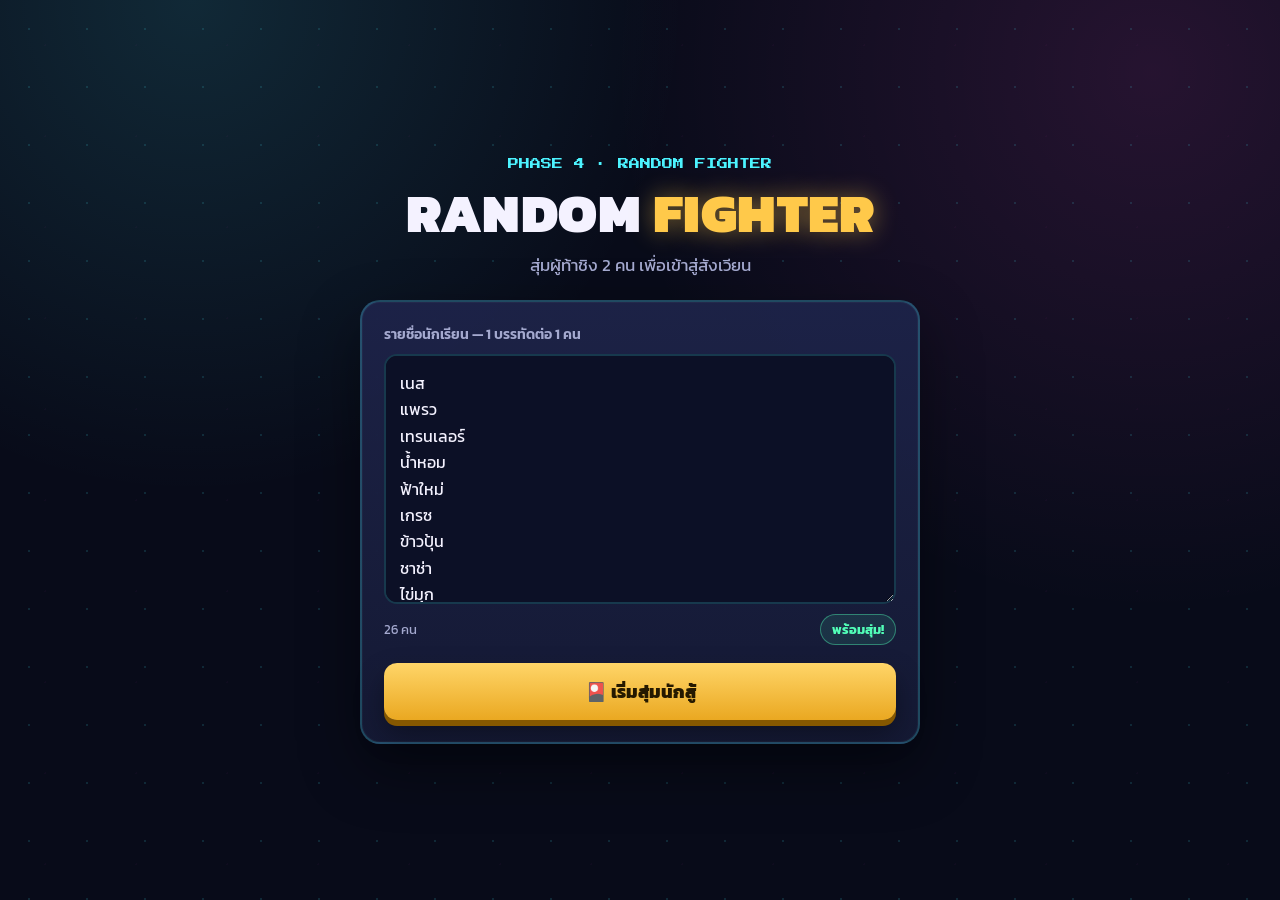
==== index.html @ ffdd605c "Fix profession signatures and Somtam identity" ====
<!doctype html>
<html lang="th">
<head>
  <meta charset="utf-8">
  <meta name="viewport" content="width=device-width, initial-scale=1">
  <title>Random Fighter — Phase 4 Profession Vertical Slice</title>
  <link rel="preconnect" href="https://fonts.googleapis.com">
  <link rel="preconnect" href="https://fonts.gstatic.com" crossorigin>
  <link href="https://fonts.googleapis.com/css2?family=Kanit:wght@400;500;600;700;800;900&family=Press+Start+2P&display=swap" rel="stylesheet">
  <style>
    :root {
      --bg: #080b19;
      --panel: #151a36;
      --panel-2: #1d2348;
      --ink: #f4f2ff;
      --muted: #a4a9cf;
      --cyan: #4cf3ff;
      --pink: #ff4fd8;
      --gold: #ffc94a;
      --mint: #52ffb8;
      --danger: #ff5d78;
    }

    * { box-sizing: border-box; }
    html, body { margin: 0; min-height: 100%; }
    body {
      min-height: 100vh;
      overflow-x: hidden;
      color: var(--ink);
      font-family: "Kanit", sans-serif;
      background:
        radial-gradient(circle at 15% 0%, rgba(76, 243, 255, .13), transparent 35%),
        radial-gradient(circle at 90% 8%, rgba(255, 79, 216, .12), transparent 38%),
        var(--bg);
    }

    button, textarea { font: inherit; }
    button { -webkit-tap-highlight-color: transparent; }
    .hidden { display: none !important; }
    .pixel { font-family: "Press Start 2P", monospace; }

    .stars, .stars::before {
      position: fixed;
      inset: 0;
      z-index: 0;
      pointer-events: none;
      content: "";
      background-image: radial-gradient(rgba(76, 243, 255, .48) 1px, transparent 1px);
      background-size: 58px 58px;
      opacity: .28;
      animation: drift 36s linear infinite;
    }
    .stars::before {
      background-image: radial-gradient(rgba(255, 79, 216, .44) 1px, transparent 1px);
      background-size: 91px 91px;
      animation-duration: 52s;
      animation-direction: reverse;
    }
    @keyframes drift { to { transform: translate(-58px, 58px); } }

    .screen {
      position: relative;
      z-index: 1;
      min-height: 100vh;
      padding: 28px 16px;
      display: flex;
      align-items: center;
      justify-content: center;
    }

    .content { width: min(100%, 820px); }
    .brand { margin-bottom: 22px; text-align: center; }
    .eyebrow {
      margin-bottom: 10px;
      color: var(--cyan);
      font-size: clamp(8px, 1.5vw, 11px);
      line-height: 1.6;
    }
    h1 {
      margin: 0;
      font-size: clamp(30px, 6vw, 54px);
      font-weight: 900;
      line-height: 1.08;
      letter-spacing: .5px;
    }
    h1 span { color: var(--gold); text-shadow: 0 0 24px rgba(255, 201, 74, .45); }
    .subtitle { margin: 10px auto 0; color: var(--muted); font-size: clamp(14px, 2vw, 17px); }

    .panel {
      width: min(100%, 560px);
      margin: 0 auto;
      padding: 22px;
      border: 2px solid rgba(76, 243, 255, .22);
      border-radius: 20px;
      background: linear-gradient(180deg, rgba(29, 35, 72, .97), rgba(21, 26, 54, .97));
      box-shadow: 0 24px 60px rgba(0, 0, 0, .42), inset 0 0 0 1px rgba(255,255,255,.03);
    }
    label { display: block; margin-bottom: 9px; color: var(--muted); font-size: 14px; font-weight: 600; }
    textarea {
      display: block;
      width: 100%;
      min-height: 250px;
      padding: 14px;
      resize: vertical;
      outline: 0;
      border: 2px solid rgba(76, 243, 255, .18);
      border-radius: 13px;
      color: var(--ink);
      background: #0c1026;
      line-height: 1.65;
    }
    textarea:focus { border-color: var(--cyan); box-shadow: 0 0 0 3px rgba(76, 243, 255, .08); }

    .count-row { display: flex; align-items: center; justify-content: space-between; gap: 12px; margin-top: 10px; color: var(--muted); font-size: 13px; }
    .pill { padding: 5px 11px; border: 1px solid rgba(82, 255, 184, .4); border-radius: 999px; color: var(--mint); background: rgba(82, 255, 184, .1); font-weight: 700; }
    .pill.warn { border-color: rgba(255, 93, 120, .45); color: var(--danger); background: rgba(255, 93, 120, .1); }

    .button {
      border: 0;
      border-radius: 13px;
      cursor: pointer;
      font-weight: 800;
      transition: transform .13s ease, filter .13s ease, opacity .13s ease;
    }
    .button:hover:not(:disabled) { filter: brightness(1.08); transform: translateY(-1px); }
    .button:active:not(:disabled) { transform: translateY(2px); }
    .button:disabled { cursor: not-allowed; opacity: .4; }
    .button-primary {
      width: 100%;
      margin-top: 18px;
      padding: 15px 18px;
      color: #251900;
      background: linear-gradient(#ffd568, #eaa821);
      box-shadow: 0 6px 0 #865800, 0 14px 28px rgba(0, 0, 0, .36);
      font-size: 18px;
    }
    .button-secondary { padding: 11px 16px; color: var(--ink); background: rgba(255,255,255,.08); border: 1px solid rgba(255,255,255,.14); }

    .draw-head { margin-bottom: 18px; text-align: center; }
    .draw-head h2 { margin: 0 0 6px; font-size: clamp(23px, 4vw, 34px); }
    .draw-status { min-height: 27px; margin: 0; color: var(--muted); font-size: 15px; }
    .draw-grid { display: grid; grid-template-columns: repeat(auto-fit, minmax(62px, 1fr)); gap: 9px; }

    .draw-card { aspect-ratio: 2 / 3; perspective: 700px; }
    .card-inner { position: relative; width: 100%; height: 100%; transform-style: preserve-3d; transition: transform .58s cubic-bezier(.25,.72,.3,1.25), opacity .35s ease, filter .35s ease; }
    .draw-card.flipped .card-inner { transform: rotateY(180deg); }
    .draw-card.dim .card-inner { opacity: .18; filter: grayscale(.85); }
    .card-face {
      position: absolute;
      inset: 0;
      display: flex;
      align-items: center;
      justify-content: center;
      overflow: hidden;
      border-radius: 9px;
      backface-visibility: hidden;
    }
    .card-back {
      border: 2px solid rgba(76, 243, 255, .36);
      background: repeating-linear-gradient(45deg, rgba(76,243,255,.08) 0 6px, transparent 6px 12px), linear-gradient(145deg, #202753, #0c1026);
      box-shadow: 0 5px 13px rgba(0,0,0,.38);
    }
    .card-back::after { content: "?"; color: rgba(76,243,255,.55); font: 14px "Press Start 2P", monospace; }
    .card-front { flex-direction: column; gap: 6px; padding: 5px; border: 2px solid var(--gold); background: linear-gradient(145deg, #34266e, #181337); transform: rotateY(180deg); box-shadow: 0 0 20px rgba(255,201,74,.45); }
    .card-front .star { font-size: 17px; }
    .card-name { width: 100%; overflow-wrap: anywhere; text-align: center; font-size: clamp(9px, 1.6vw, 12px); font-weight: 700; line-height: 1.2; }

    .selection-panel { margin-top: 22px; text-align: center; animation: rise .45s ease both; }
    @keyframes rise { from { opacity: 0; transform: translateY(12px); } }
    .selection-label { color: var(--cyan); font-size: 10px; line-height: 1.6; }
    .fighter-pair { display: grid; grid-template-columns: 1fr auto 1fr; align-items: center; gap: 16px; margin: 15px 0 18px; }
    .fighter-chip { min-width: 0; padding: 15px 10px; border: 2px solid rgba(255,255,255,.14); border-radius: 14px; background: rgba(255,255,255,.055); }
    .fighter-chip:first-child { border-color: rgba(76,243,255,.45); }
    .fighter-chip:last-child { border-color: rgba(255,79,216,.45); }
    .fighter-side { margin-bottom: 4px; color: var(--muted); font-size: 12px; }
    .fighter-name { overflow: hidden; text-overflow: ellipsis; font-size: clamp(18px, 3vw, 25px); font-weight: 800; white-space: nowrap; }
    .versus { color: var(--gold); font-size: clamp(18px, 3vw, 25px); text-shadow: 0 0 14px rgba(255,201,74,.5); }
    .checkpoint-note { margin: 0 0 12px; color: var(--muted); font-size: 13px; }
    .selection-actions { display: flex; justify-content: center; gap: 10px; flex-wrap: wrap; }
    .button-continue { padding: 12px 18px; color: #251900; background: linear-gradient(#ffd568, #eaa821); box-shadow: 0 4px 0 #865800; }
    .profession-content { width: min(100%, 1100px); }
    .profession-head { margin-bottom: 22px; text-align: center; }
    .profession-head h2 { margin: 0 0 6px; font-size: clamp(25px, 4vw, 38px); }
    .profession-grid { display: grid; grid-template-columns: 1fr auto 1fr; align-items: stretch; gap: 18px; }
    .fighter-select { min-width: 0; padding: 20px; border: 2px solid rgba(76,243,255,.35); border-radius: 20px; background: linear-gradient(180deg, rgba(29,35,72,.97), rgba(21,26,54,.97)); box-shadow: 0 20px 45px rgba(0,0,0,.34); }
    .fighter-select.side-b { border-color: rgba(255,79,216,.35); }
    .select-side { color: var(--muted); font-size: 11px; }
    .select-name { margin: 5px 0 15px; overflow-wrap: anywhere; font-size: clamp(23px,3.5vw,34px); font-weight: 900; }
    .profession-options { display: grid; gap: 9px; }
    .profession-button { display: grid; grid-template-columns: 38px 1fr 24px; align-items: center; gap: 9px; width: 100%; padding: 11px 12px; border: 2px solid rgba(255,255,255,.12); border-radius: 13px; color: var(--ink); background: rgba(255,255,255,.055); cursor: pointer; text-align: left; transition: border-color .15s ease, background .15s ease, transform .15s ease, opacity .15s ease; }
    .profession-button:hover:not(:disabled) { border-color: var(--cyan); transform: translateY(-1px); }
    .side-b .profession-button:hover:not(:disabled) { border-color: var(--pink); }
    .profession-button.selected { border-color: var(--gold); background: rgba(255,201,74,.14); box-shadow: inset 0 0 0 1px rgba(255,201,74,.2); }
    .profession-button:disabled { cursor: not-allowed; opacity: .27; filter: grayscale(.8); }
    .profession-button .job-icon { font-size: 27px; text-align: center; }
    .profession-button .job-name { font-size: clamp(13px,1.8vw,16px); font-weight: 700; line-height: 1.25; }
    .profession-button .job-check { color: var(--gold); font-size: 17px; text-align: center; }
    .select-versus { align-self: center; color: var(--gold); font-size: clamp(22px,3vw,34px); text-shadow: 0 0 18px rgba(255,201,74,.48); }
    .profession-footer { margin-top: 20px; text-align: center; }
    .profession-status { min-height: 27px; margin: 0 0 12px; color: var(--muted); font-size: 15px; }

    .arcade-screen { overflow: hidden; padding: 0; background: #050713; }
    .vs-stage, .result-stage { width: min(100%, 1180px); text-align: center; }
    .vs-stage { animation: vsEnter .45s cubic-bezier(.2,.8,.2,1) both; }
    @keyframes vsEnter { from { opacity: 0; transform: scale(1.12); } }
    .vs-title { margin: 0 0 26px; color: var(--gold); font-size: clamp(42px, 9vw, 100px); text-shadow: 5px 5px 0 #8a173f, 0 0 35px rgba(255,201,74,.48); }
    .vs-grid { display: grid; grid-template-columns: 1fr auto 1fr; align-items: center; gap: 24px; }
    .vs-fighter { min-width: 0; padding: 28px 20px; border: 3px solid var(--cyan); border-radius: 22px; background: linear-gradient(145deg, rgba(76,243,255,.13), rgba(21,26,54,.96)); transform: skewY(-2deg); }
    .vs-fighter.side-b { border-color: var(--pink); background: linear-gradient(215deg, rgba(255,79,216,.13), rgba(21,26,54,.96)); transform: skewY(2deg); }
    .vs-name { overflow-wrap: anywhere; font-size: clamp(30px, 5vw, 58px); font-weight: 900; line-height: 1.05; }
    .vs-job { margin-top: 12px; color: var(--gold); font-size: clamp(15px, 2.3vw, 24px); font-weight: 700; }
    .vs-mark { color: #fff; font-size: clamp(40px, 7vw, 78px); text-shadow: 0 0 22px var(--pink); }

    .battle-content { width: min(100%, 1280px); }
    .hud { display: grid; grid-template-columns: 1fr 100px 1fr; align-items: start; gap: 16px; margin-bottom: 16px; }
    .hud-side { min-width: 0; }
    .hud-side.right { text-align: right; }
    .hud-name { margin-bottom: 7px; overflow: hidden; text-overflow: ellipsis; font-size: clamp(18px, 3vw, 31px); font-weight: 900; white-space: nowrap; }
    .hp-shell { height: clamp(22px, 3.2vw, 34px); overflow: hidden; border: 4px solid #e9e6ff; background: #3f1431; box-shadow: 4px 4px 0 #000; }
    .hp-fill { width: 100%; height: 100%; background: linear-gradient(90deg, #31ed82, #b8ff52); transform-origin: left; transition: width .55s ease; }
    .right .hp-fill { margin-left: auto; transform-origin: right; }
    .timer-box { padding: 10px 4px; border: 4px solid var(--gold); color: var(--gold); background: #151a36; box-shadow: 4px 4px 0 #000; font-size: clamp(23px, 4vw, 36px); text-align: center; }
    .arena { position: relative; height: min(62vh, 570px); min-height: 330px; overflow: hidden; border: 4px solid #424a7c; background: linear-gradient(#172852 0 58%, #663b67 58% 61%, #1a1832 61%); box-shadow: 0 22px 60px #000; }
    .arena::before { position: absolute; inset: 0 0 39%; content: ""; background: repeating-linear-gradient(90deg, transparent 0 70px, rgba(255,255,255,.035) 70px 72px), linear-gradient(180deg, transparent, rgba(255,79,216,.15)); }
    .arena::after { position: absolute; inset: 61% 0 0; content: ""; background: repeating-linear-gradient(90deg, transparent 0 86px, rgba(255,201,74,.12) 86px 89px); transform: perspective(240px) rotateX(55deg); transform-origin: top; }
    #fightCanvas { position: absolute; inset: 0; z-index: 2; width: 100%; height: 100%; }
    .arena-label { position: absolute; inset: 42% 0 auto; z-index: 4; color: #fff; font-size: clamp(42px, 9vw, 100px); text-align: center; text-shadow: 6px 6px 0 #9b1b47, 0 0 28px #ff4fd8; pointer-events: none; }
    .battle-note { position: absolute; left: 50%; bottom: 2%; z-index: 4; width: max-content; max-width: 88%; padding: 7px 12px; border: 1px solid rgba(255,255,255,.15); border-radius: 999px; color: var(--muted); background: rgba(8,11,25,.82); font-size: 13px; transform: translateX(-50%); }
    .animation-lab { position: fixed; right: 12px; bottom: 12px; z-index: 20; width: min(360px, calc(100vw - 24px)); padding: 12px; border: 1px solid rgba(76,243,255,.45); border-radius: 14px; background: rgba(8,11,25,.94); box-shadow: 0 12px 40px #000; }
    .lab-title { margin-bottom: 8px; color: var(--cyan); font-size: 10px; }
    .lab-controls { display: flex; flex-wrap: wrap; gap: 6px; }
    .lab-controls button { padding: 6px 9px; border: 1px solid rgba(255,255,255,.18); border-radius: 8px; color: var(--ink); background: rgba(255,255,255,.08); cursor: pointer; }
    .lab-status { margin: 8px 0 0; color: var(--muted); font-size: 12px; }

    .result-kicker { color: var(--danger); font-size: clamp(11px,1.8vw,15px); }
    .result-title { margin: 18px 0 10px; color: #fff; font-size: clamp(38px, 7vw, 78px); line-height: 1.08; text-shadow: 4px 4px 0 #8a173f; }
    .result-copy { margin: 0 0 26px; color: var(--gold); font-size: clamp(20px,3vw,34px); font-weight: 800; }
    .result-jobs { margin-bottom: 24px; color: var(--muted); }
    .result-actions { display: flex; justify-content: center; gap: 12px; flex-wrap: wrap; }
    .button-next { padding: 14px 24px; color: #251900; background: linear-gradient(#ffd568,#eaa821); box-shadow: 0 5px 0 #865800; }

    @media (max-width: 560px) {
      .screen { align-items: flex-start; padding-top: 22px; }
      .panel { padding: 17px; }
      .draw-grid { grid-template-columns: repeat(auto-fit, minmax(48px, 1fr)); gap: 6px; }
      .fighter-pair { gap: 8px; }
      .fighter-chip { padding: 12px 7px; }
      .profession-grid { grid-template-columns: 1fr; }
      .select-versus { padding: 0; text-align: center; }
      .fighter-select { padding: 16px; }
      .vs-grid { grid-template-columns: 1fr; gap: 12px; }
      .vs-fighter { padding: 18px 14px; }
      .vs-mark { font-size: 28px; }
      .hud { grid-template-columns: 1fr 62px 1fr; gap: 7px; }
      .timer-box { border-width: 3px; }
      .arena { min-height: 390px; }
      .battle-note { font-size: 11px; }
    }
    @media (prefers-reduced-motion: reduce) {
      *, *::before, *::after { scroll-behavior: auto !important; animation-duration: .01ms !important; animation-iteration-count: 1 !important; transition-duration: .01ms !important; }
    }
  </style>
</head>
<body>
  <div class="stars" aria-hidden="true"></div>

  <main>
    <section class="screen" id="setupScreen">
      <div class="content">
        <header class="brand">
          <div class="eyebrow pixel">PHASE 4 · RANDOM FIGHTER</div>
          <h1>RANDOM <span>FIGHTER</span></h1>
          <p class="subtitle">สุ่มผู้ท้าชิง 2 คน เพื่อเข้าสู่สังเวียน</p>
        </header>

        <div class="panel">
          <label for="nameInput">รายชื่อนักเรียน — 1 บรรทัดต่อ 1 คน</label>
          <textarea id="nameInput" spellcheck="false" aria-describedby="countText"></textarea>
          <div class="count-row">
            <span id="countText">0 คน</span>
            <span class="pill warn" id="countPill">ต้องมีอย่างน้อย 2 คน</span>
          </div>
          <button class="button button-primary" id="startButton" type="button" disabled>🎴 เริ่มสุ่มนักสู้</button>
        </div>
      </div>
    </section>

    <section class="screen hidden" id="drawScreen" aria-live="polite">
      <div class="content">
        <header class="draw-head">
          <div class="eyebrow pixel">CARD DRAW</div>
          <h2>ใครจะได้เข้าสังเวียน?</h2>
          <p class="draw-status" id="drawStatus">กำลังเตรียมไพ่...</p>
        </header>
        <div class="draw-grid" id="drawGrid"></div>

        <div class="panel selection-panel hidden" id="selectionPanel">
          <div class="selection-label pixel">FIGHTERS SELECTED</div>
          <div class="fighter-pair">
            <div class="fighter-chip">
              <div class="fighter-side">FIGHTER A</div>
              <div class="fighter-name" id="fighterAName"></div>
            </div>
            <div class="versus pixel">VS</div>
            <div class="fighter-chip">
              <div class="fighter-side">FIGHTER B</div>
              <div class="fighter-name" id="fighterBName"></div>
            </div>
          </div>
          <p class="checkpoint-note">ผู้ท้าชิงพร้อมแล้ว — ขั้นต่อไปเลือกอาชีพให้ทั้งสองคน</p>
          <div class="selection-actions">
            <button class="button button-secondary" id="editNamesButton" type="button">← กลับไปแก้รายชื่อ</button>
            <button class="button button-continue" id="chooseProfessionsButton" type="button">เลือกอาชีพ →</button>
          </div>
        </div>
      </div>
    </section>
    <section class="screen hidden" id="professionScreen" aria-live="polite">
      <div class="profession-content">
        <header class="profession-head">
          <div class="eyebrow pixel">CHARACTER SELECT</div>
          <h2>เลือกอาชีพนักสู้</h2>
          <p class="draw-status">เลือกฝั่งไหนก่อนก็ได้ · อาชีพห้ามซ้ำกัน</p>
        </header>
        <div class="profession-grid">
          <article class="fighter-select side-a">
            <div class="select-side pixel">FIGHTER A</div>
            <div class="select-name" id="professionAName"></div>
            <div class="profession-options" id="professionAOptions"></div>
          </article>
          <div class="select-versus pixel">VS</div>
          <article class="fighter-select side-b">
            <div class="select-side pixel">FIGHTER B</div>
            <div class="select-name" id="professionBName"></div>
            <div class="profession-options" id="professionBOptions"></div>
          </article>
        </div>
        <footer class="profession-footer">
          <p class="profession-status" id="professionStatus">เลือกอาชีพให้ Fighter A และ Fighter B</p>
          <p class="checkpoint-note hidden" id="professionComplete">อาชีพพร้อมแล้ว — เข้าสู่สังเวียนได้เลย</p>
          <button class="button button-secondary" id="backToDrawButton" type="button">← กลับไปหน้าผู้ท้าชิง</button>
          <button class="button button-continue" id="enterArenaButton" type="button" disabled>เข้าสู่สังเวียน →</button>
        </footer>
      </div>
    </section>

    <section class="screen arcade-screen hidden" id="vsScreen" aria-live="assertive">
      <div class="vs-stage">
        <div class="vs-title pixel">BATTLE</div>
        <div class="vs-grid">
          <article class="vs-fighter"><div class="vs-name" id="vsAName"></div><div class="vs-job" id="vsAJob"></div></article>
          <div class="vs-mark pixel">VS</div>
          <article class="vs-fighter side-b"><div class="vs-name" id="vsBName"></div><div class="vs-job" id="vsBJob"></div></article>
        </div>
      </div>
    </section>

    <section class="screen arcade-screen hidden" id="battleScreen" aria-live="assertive">
      <div class="battle-content">
        <div class="hud">
          <div class="hud-side"><div class="hud-name" id="hudAName"></div><div class="hp-shell"><div class="hp-fill" id="hpA"></div></div></div>
          <div class="timer-box pixel" id="battleTimer">03</div>
          <div class="hud-side right"><div class="hud-name" id="hudBName"></div><div class="hp-shell"><div class="hp-fill" id="hpB"></div></div></div>
        </div>
        <div class="arena">
          <div class="arena-label pixel" id="arenaLabel">FIGHT!</div>
          <canvas id="fightCanvas" aria-label="สนามแสดงแอนิเมชันนักสู้สองคน"></canvas>
          <div class="battle-note">Phase 4 · Takraw vs Somtam Vertical Slice</div>
        </div>
      </div>
    </section>

    <section class="screen arcade-screen hidden" id="resultScreen" aria-live="assertive">
      <div class="result-stage">
        <div class="result-kicker pixel">TIME! · ROUND RESULT</div>
        <h2 class="result-title"><span id="loserName"></span> แพ้!</h2>
        <p class="result-copy">ถึงเวลาตอบโจทย์</p>
        <p class="result-jobs" id="resultSummary"></p>
        <div class="result-actions">
          <button class="button button-secondary" id="resultEditButton" type="button">แก้รายชื่อ</button>
          <button class="button button-next" id="nextRoundButton" type="button">สุ่มรอบใหม่ →</button>
        </div>
      </div>
    </section>
  </main>

  <script>
    "use strict";

    const DEFAULT_NAMES = [
      "เนส", "แพรว", "เทรนเลอร์", "น้ำหอม", "ฟ้าใหม่", "เกรซ", "ข้าวปุ้น",
      "ชาช่า", "ไข่มุก", "กัปตัน", "ปอร์โต้", "ปาล์ม", "นาวา", "หมอก",
      "ชีตาร์", "โฟโต้", "น้ำมนต์", "ชิวชิว", "ไม้", "บิงโก", "วิน",
      "คาร์ริค", "โฟกัส", "จัก", "ดราก้อน", "ออฟ"
    ];
    const PROFESSIONS = Object.freeze([
      Object.freeze({ id: "takraw", icon: "🥋", name: "นักเตะตะกร้อสายฟ้า" }),
      Object.freeze({ id: "somtam", icon: "🌶️", name: "แม่ค้าส้มตำมือเพชฌฆาต" }),
      Object.freeze({ id: "lottery", icon: "🎰", name: "ป้าใบ้หวยสายมู" }),
      Object.freeze({ id: "student", icon: "📚", name: "นักเรียนสายลืมการบ้าน" })
    ]);
    const PROFESSION_PRESENTATION = Object.freeze({
      generic: Object.freeze({id:"generic",primary:"#4cf3ff",secondary:"#ff4fd8",clips:{},anchors:{light:"handR",heavy:"handR",signature:"handR",comeback:"handR",counter:"handR"}}),
      takraw: Object.freeze({id:"takraw",primary:"#1687ff",secondary:"#ffd34e",signatureName:"สายฟ้าฟาดตะกร้อ!",clips:{idle:"takrawIdle",light:"takrawLight",heavy:"takrawHeavy",signature:"takrawSignature",comeback:"takrawComeback",block:"takrawBlock",hit:"takrawHit",victory:"takrawVictory"},anchors:{light:"footR",heavy:"footR",signature:"footR",comeback:"footR",counter:"footR"}}),
      somtam: Object.freeze({id:"somtam",primary:"#e94b35",secondary:"#78d64b",signatureName:"ครกเพชฌฆาต!",clips:{idle:"somtamIdle",light:"somtamLight",heavy:"somtamHeavy",signature:"somtamSignature",comeback:"somtamComeback",block:"somtamBlock",hit:"somtamHit",victory:"somtamVictory"},anchors:{light:"pestleTip",heavy:"pestleTip",signature:"pestleTip",comeback:"pestleTip",counter:"pestleTip"}})
    });

    const elements = {
      setupScreen: document.querySelector("#setupScreen"),
      drawScreen: document.querySelector("#drawScreen"),
      professionScreen: document.querySelector("#professionScreen"),
      vsScreen: document.querySelector("#vsScreen"),
      battleScreen: document.querySelector("#battleScreen"),
      resultScreen: document.querySelector("#resultScreen"),
      nameInput: document.querySelector("#nameInput"),
      countText: document.querySelector("#countText"),
      countPill: document.querySelector("#countPill"),
      startButton: document.querySelector("#startButton"),
      drawStatus: document.querySelector("#drawStatus"),
      drawGrid: document.querySelector("#drawGrid"),
      selectionPanel: document.querySelector("#selectionPanel"),
      fighterAName: document.querySelector("#fighterAName"),
      fighterBName: document.querySelector("#fighterBName"),
      editNamesButton: document.querySelector("#editNamesButton"),
      chooseProfessionsButton: document.querySelector("#chooseProfessionsButton"),
      professionAName: document.querySelector("#professionAName"),
      professionBName: document.querySelector("#professionBName"),
      professionAOptions: document.querySelector("#professionAOptions"),
      professionBOptions: document.querySelector("#professionBOptions"),
      professionStatus: document.querySelector("#professionStatus"),
      professionComplete: document.querySelector("#professionComplete"),
      backToDrawButton: document.querySelector("#backToDrawButton"),
      enterArenaButton: document.querySelector("#enterArenaButton"),
      vsAName: document.querySelector("#vsAName"), vsBName: document.querySelector("#vsBName"),
      vsAJob: document.querySelector("#vsAJob"), vsBJob: document.querySelector("#vsBJob"),
      hudAName: document.querySelector("#hudAName"), hudBName: document.querySelector("#hudBName"),
      hpA: document.querySelector("#hpA"), hpB: document.querySelector("#hpB"),
      battleTimer: document.querySelector("#battleTimer"), arenaLabel: document.querySelector("#arenaLabel"),
      fightCanvas: document.querySelector("#fightCanvas"),
      loserName: document.querySelector("#loserName"), resultSummary: document.querySelector("#resultSummary"),
      nextRoundButton: document.querySelector("#nextRoundButton"), resultEditButton: document.querySelector("#resultEditButton")
    };

    const appState = {
      phase: "setup",
      studentPool: [],
      round: null,
      lastRosterText: "",
      battleRunId: 0
      ,combatEngine: null
    };

    const wait = milliseconds => new Promise(resolve => window.setTimeout(resolve, milliseconds));

    // Phase 1 animation is presentation-only. It never reads or writes lockedLoserId.
    const RAD = Math.PI / 180;
    const POSES = Object.freeze({
      idleA: { rootX:0, rootY:0, torso:-4, head:2, shoulderL:220, elbowL:250, shoulderR:135, elbowR:105, hipL:192, kneeL:174, hipR:168, kneeR:186 },
      idleB: { rootX:0, rootY:-.012, torso:3, head:-2, shoulderL:225, elbowL:255, shoulderR:128, elbowR:98, hipL:190, kneeL:172, hipR:166, kneeR:188 },
      brace: { rootX:-.01, rootY:.035, torso:-9, head:5, shoulderL:232, elbowL:272, shoulderR:118, elbowR:78, hipL:202, kneeL:170, hipR:160, kneeR:190 },
      block: { rootX:-.035, rootY:.02, torso:-14, head:-3, shoulderL:145, elbowL:105, shoulderR:112, elbowR:72, hipL:200, kneeL:168, hipR:158, kneeR:193 },
      hit: { rootX:-.075, rootY:.025, torso:-25, head:-18, shoulderL:245, elbowL:268, shoulderR:70, elbowR:48, hipL:210, kneeL:175, hipR:154, kneeR:196 },
      lean: { rootX:-.24, rootY:.01, torso:-34, head:-12, shoulderL:220, elbowL:250, shoulderR:142, elbowR:112, hipL:204, kneeL:176, hipR:158, kneeR:192 },
      crouch: { rootX:-.02, rootY:.28, torso:8, head:-3, shoulderL:228, elbowL:258, shoulderR:132, elbowR:102, hipL:232, kneeL:145, hipR:128, kneeR:215 },
      jumpPrep: { rootX:0, rootY:.13, torso:5, head:0, shoulderL:205, elbowL:236, shoulderR:155, elbowR:124, hipL:225, kneeL:142, hipR:135, kneeR:218 },
      jump: { rootX:0, rootY:-.4, torso:-2, head:2, shoulderL:250, elbowL:280, shoulderR:110, elbowR:80, hipL:238, kneeL:150, hipR:122, kneeR:210 },
      fall: { rootX:-.09, rootY:.12, torso:-67, head:-22, shoulderL:250, elbowL:285, shoulderR:82, elbowR:45, hipL:238, kneeL:170, hipR:112, kneeR:205 },
      down: { rootX:-.12, rootY:.58, torso:-88, head:-8, shoulderL:265, elbowL:300, shoulderR:92, elbowR:55, hipL:255, kneeL:184, hipR:104, kneeR:196 },
      rise: { rootX:-.04, rootY:.18, torso:-25, head:8, shoulderL:188, elbowL:155, shoulderR:118, elbowR:82, hipL:232, kneeL:152, hipR:138, kneeR:205 },
      victory: { rootX:0, rootY:-.01, torso:0, head:0, shoulderL:220, elbowL:255, shoulderR:42, elbowR:18, hipL:194, kneeL:174, hipR:166, kneeR:188 },
      lose: { rootX:-.02, rootY:.14, torso:17, head:18, shoulderL:252, elbowL:278, shoulderR:108, elbowR:82, hipL:225, kneeL:150, hipR:135, kneeR:212 }
      ,punchWindup: { rootX:-.04, rootY:.015, torso:-10, head:4, shoulderL:145, elbowL:104, shoulderR:238, elbowR:270, hipL:200, kneeL:172, hipR:160, kneeR:190 }
      ,punchActive: { rootX:.09, rootY:0, torso:13, head:4, shoulderL:154, elbowL:118, shoulderR:90, elbowR:90, hipL:198, kneeL:174, hipR:158, kneeR:188 }
      ,punchRecover: { rootX:.025, rootY:.01, torso:2, head:2, shoulderL:166, elbowL:126, shoulderR:132, elbowR:102, hipL:195, kneeL:174, hipR:164, kneeR:188 }
      ,heavyWindup: { rootX:-.1, rootY:.06, torso:-24, head:8, shoulderL:152, elbowL:112, shoulderR:255, elbowR:292, hipL:208, kneeL:168, hipR:154, kneeR:195 }
      ,heavyActive: { rootX:.16, rootY:-.015, torso:24, head:8, shoulderL:160, elbowL:122, shoulderR:82, elbowR:88, hipL:204, kneeL:172, hipR:156, kneeR:190 }
      ,blockRecoil: { rootX:-.11, rootY:.035, torso:-24, head:-8, shoulderL:138, elbowL:98, shoulderR:108, elbowR:68, hipL:207, kneeL:168, hipR:153, kneeR:195 }
      ,counterWindup: { rootX:-.16, rootY:.02, torso:-28, head:-8, shoulderL:215, elbowL:250, shoulderR:246, elbowR:278, hipL:205, kneeL:170, hipR:156, kneeR:192 }
      ,counterActive: { rootX:.13, rootY:-.01, torso:19, head:5, shoulderL:160, elbowL:122, shoulderR:88, elbowR:88, hipL:200, kneeL:174, hipR:158, kneeR:188 }
      ,takrawReady: { rootX:0, rootY:-.02, torso:-7, head:2, shoulderL:205, elbowL:240, shoulderR:138, elbowR:105, hipL:205, kneeL:158, hipR:145, kneeR:205 }
      ,takrawKick: { rootX:.08, rootY:-.04, torso:-18, head:6, shoulderL:238, elbowL:268, shoulderR:116, elbowR:82, hipL:205, kneeL:168, hipR:72, kneeR:88 }
      ,takrawBicycle: { rootX:.02, rootY:-.38, torso:-70, head:-8, shoulderL:250, elbowL:280, shoulderR:95, elbowR:58, hipL:245, kneeL:160, hipR:65, kneeR:82 }
      ,somtamReady: { rootX:0, rootY:.035, torso:4, head:-2, shoulderL:230, elbowL:265, shoulderR:125, elbowR:92, hipL:215, kneeL:166, hipR:145, kneeR:198 }
      ,somtamJab: { rootX:.08, rootY:.025, torso:17, head:2, shoulderL:220, elbowL:255, shoulderR:88, elbowR:88, hipL:208, kneeL:168, hipR:150, kneeR:195 }
      ,somtamSmash: { rootX:.09, rootY:.04, torso:20, head:7, shoulderL:150, elbowL:105, shoulderR:48, elbowR:32, hipL:215, kneeL:164, hipR:145, kneeR:200 }
    });
    const copyPose = pose => ({ ...pose });
    const mixPose = (a, b, t) => Object.fromEntries(Object.keys(a).map(key => [key, a[key] + (b[key] - a[key]) * t]));
    const ease = t => t < .5 ? 4*t*t*t : 1 - Math.pow(-2*t+2,3)/2;
    const CLIPS = Object.freeze({
      idle: [{p:"idleA",d:700},{p:"idleB",d:700},{p:"idleA",d:700}],
      hit: [{p:"hit",d:150},{p:"brace",d:260},{p:"idleA",d:360}],
      block: [{p:"block",d:210},{p:"block",d:260},{p:"brace",d:180},{p:"idleA",d:320}],
      lean: [{p:"lean",d:230},{p:"lean",d:250},{p:"idleA",d:360}],
      crouch: [{p:"crouch",d:210},{p:"crouch",d:270},{p:"idleA",d:360}],
      jump: [{p:"jumpPrep",d:220},{p:"jump",d:310},{p:"jump",d:170},{p:"jumpPrep",d:260},{p:"idleA",d:300}],
      knockdown: [{p:"hit",d:160},{p:"fall",d:420},{p:"down",d:500},{p:"down",d:850}],
      getup: [{p:"rise",d:430},{p:"crouch",d:340},{p:"brace",d:300},{p:"idleA",d:350}],
      victory: [{p:"brace",d:250},{p:"victory",d:380},{p:"victory",d:900}],
      lose: [{p:"hit",d:180},{p:"lose",d:520},{p:"lose",d:900}]
      ,punch: [{p:"punchWindup",d:180},{p:"punchActive",d:105},{p:"punchRecover",d:190},{p:"idleA",d:220}]
      ,heavy: [{p:"heavyWindup",d:300},{p:"heavyActive",d:135},{p:"punchRecover",d:240},{p:"idleA",d:260}]
      ,blockHit: [{p:"block",d:90},{p:"blockRecoil",d:150},{p:"block",d:170},{p:"brace",d:180},{p:"idleA",d:250}]
      ,counter: [{p:"counterWindup",d:150},{p:"counterActive",d:105},{p:"punchRecover",d:180},{p:"idleA",d:220}]
      ,takrawIdle: [{p:"takrawReady",d:520},{p:"idleA",d:420},{p:"takrawReady",d:520}]
      ,takrawLight: [{p:"jumpPrep",d:130},{p:"takrawKick",d:150},{p:"takrawReady",d:220}]
      ,takrawHeavy: [{p:"takrawReady",d:180},{p:"takrawKick",d:180},{p:"takrawReady",d:250}]
      ,takrawSignature: [{p:"takrawReady",d:60},{p:"jumpPrep",d:90},{p:"takrawBicycle",d:130},{p:"takrawKick",d:210},{p:"takrawReady",d:280}]
      ,takrawComeback: [{p:"jumpPrep",d:170},{p:"takrawBicycle",d:240},{p:"takrawReady",d:300}]
      ,takrawBlock: [{p:"takrawReady",d:120},{p:"blockRecoil",d:160},{p:"takrawReady",d:220}]
      ,takrawHit: [{p:"hit",d:130},{p:"takrawReady",d:260}]
      ,takrawVictory: [{p:"takrawKick",d:300},{p:"victory",d:900}]
      ,somtamIdle: [{p:"somtamReady",d:650},{p:"brace",d:450},{p:"somtamReady",d:650}]
      ,somtamLight: [{p:"somtamReady",d:150},{p:"somtamJab",d:150},{p:"somtamReady",d:250}]
      ,somtamHeavy: [{p:"heavyWindup",d:250},{p:"somtamSmash",d:190},{p:"somtamReady",d:280}]
      ,somtamSignature: [{p:"somtamReady",d:50},{p:"crouch",d:70},{p:"heavyWindup",d:140},{p:"somtamSmash",d:280},{p:"somtamReady",d:320}]
      ,somtamComeback: [{p:"heavyWindup",d:220},{p:"somtamSmash",d:180},{p:"somtamJab",d:150},{p:"somtamReady",d:300}]
      ,somtamBlock: [{p:"somtamReady",d:120},{p:"blockRecoil",d:180},{p:"somtamReady",d:260}]
      ,somtamHit: [{p:"hit",d:180},{p:"somtamReady",d:320}]
      ,somtamVictory: [{p:"somtamSmash",d:320},{p:"victory",d:900}]
    });

    class FighterAnimator {
      constructor(side) { this.side=side; this.profession="generic"; this.pose=copyPose(POSES.idleA); this.from=copyPose(this.pose); this.clip="idle"; this.frame=0; this.elapsed=0; this.loop=true; }
      setProfession(id){this.profession=PROFESSION_PRESENTATION[id]?id:"generic";}
      play(name, loop=false) { this.clip=PROFESSION_PRESENTATION[this.profession]?.clips[name]||name; this.frame=0; this.elapsed=0; this.from=copyPose(this.pose); this.loop=loop; }
      update(dt) {
        const frames=CLIPS[this.clip]; if(!frames) return;
        let frame=frames[this.frame]; this.elapsed+=dt;
        while(this.elapsed>=frame.d){ this.pose=copyPose(POSES[frame.p]); this.elapsed-=frame.d; this.from=copyPose(this.pose); this.frame++;
          if(this.frame>=frames.length){ if(this.loop){this.frame=0;} else {this.play("idle",true); return;} } frame=frames[this.frame]; }
        this.pose=mixPose(this.from,POSES[frame.p],ease(Math.min(1,this.elapsed/frame.d)));
      }
    }

    class StickmanStage {
      constructor(canvas){ this.canvas=canvas; this.ctx=canvas.getContext("2d"); this.a=new FighterAnimator("a"); this.b=new FighterAnimator("b"); this.running=false; this.guides=false; this.last=0; this.positions={a:0,b:0}; this.rigs={}; this.events=[]; this.particles=[]; this.contactState="IDLE"; this.impact=null; this.resize=()=>this.fit(); window.addEventListener("resize",this.resize); }
      fit(){ const r=this.canvas.getBoundingClientRect(),d=Math.min(2,window.devicePixelRatio||1),oldW=this.w||r.width; this.canvas.width=Math.max(1,Math.round(r.width*d)); this.canvas.height=Math.max(1,Math.round(r.height*d)); this.ctx.setTransform(d,0,0,d,0,0); this.w=r.width; this.h=r.height; if(!this.positions.a){this.resetPositions();}else if(oldW!==this.w){this.positions.a*=this.w/oldW;this.positions.b*=this.w/oldW;} }
      resetPositions(){this.positions.a=this.w*.29;this.positions.b=this.w*.71;}
      start(){ if(this.running)return; this.running=true; this.fit(); this.last=performance.now(); requestAnimationFrame(t=>this.tick(t)); }
      stop(){this.running=false;}
      tick(now){ if(!this.running)return; const dt=Math.min(50,now-this.last); this.last=now; this.a.update(dt); this.b.update(dt); this.updateParticles(dt); this.draw(); requestAnimationFrame(t=>this.tick(t)); }
      play(side,name,loop=false){(side==="a"?this.a:this.b).play(name,loop);}
      setProfession(side,id){(side==="a"?this.a:this.b).setProfession(id);}
      scale(){return Math.min(this.w/4.5,this.h/2.65);}
      async move(side,to,duration=220){const from=this.positions[side],started=performance.now();return new Promise(resolve=>{const step=now=>{const t=Math.min(1,(now-started)/duration),e=ease(t);this.positions[side]=from+(to-from)*e;if(t<1)requestAnimationFrame(step);else resolve();};requestAnimationFrame(step);});}
      async approach(attacker){const defender=attacker==="a"?"b":"a",facing=attacker==="a"?1:-1,target=this.positions[defender]-facing*this.scale()*.88;this.contactState="APPROACH";await this.move(attacker,target,260);}
      async retreat(side){this.contactState="RECOVERY";await this.move(side,this.w*(side==="a"?.29:.71),260);this.contactState="IDLE";}
      point(origin,len,angle,facing){ const a=(facing===1?angle:-angle)*RAD; return{x:origin.x+Math.sin(a)*len,y:origin.y-Math.cos(a)*len}; }
      fighter(anim,x,ground,facing,color){
        const c=this.ctx,p=anim.pose,s=Math.min(this.w/4.5,this.h/2.65);color=(PROFESSION_PRESENTATION[anim.profession]||PROFESSION_PRESENTATION.generic).primary;const root={x:x+p.rootX*s*facing,y:ground-.72*s+p.rootY*s};
        const neck=this.point(root,.48*s,p.torso,facing), head=this.point(neck,.17*s,p.head+p.torso,facing), shoulder={x:neck.x,y:neck.y+.08*s}, hipL={x:root.x-.08*s*facing,y:root.y},hipR={x:root.x+.08*s*facing,y:root.y};
        const elbowL=this.point(shoulder,.3*s,p.shoulderL,facing),handL=this.point(elbowL,.28*s,p.elbowL,facing),elbowR=this.point(shoulder,.3*s,p.shoulderR,facing),handR=this.point(elbowR,.28*s,p.elbowR,facing);
        const kneeL=this.point(hipL,.38*s,p.hipL,facing),footL=this.point(kneeL,.38*s,p.kneeL,facing),kneeR=this.point(hipR,.38*s,p.hipR,facing),footR=this.point(kneeR,.38*s,p.kneeR,facing);
        if(!["jump","knockdown","getup","lose"].includes(anim.clip)){const lowest=Math.max(footL.y,footR.y),lift=ground-lowest;[root,neck,head,shoulder,hipL,hipR,elbowL,handL,elbowR,handR,kneeL,footL,kneeR,footR].forEach(q=>q.y+=lift);}
        c.save(); c.lineCap="round"; c.lineJoin="round"; c.strokeStyle="rgba(0,0,0,.35)"; c.lineWidth=.19*s; c.beginPath(); c.ellipse(root.x,ground+.02*s,.42*s,.09*s,0,0,Math.PI*2); c.stroke();
        const limb=(a,b,w=.105)=>{c.strokeStyle="#101425";c.lineWidth=w*s+.07*s;c.beginPath();c.moveTo(a.x,a.y);c.lineTo(b.x,b.y);c.stroke();c.strokeStyle=color;c.lineWidth=w*s;c.beginPath();c.moveTo(a.x,a.y);c.lineTo(b.x,b.y);c.stroke();};
        limb(hipL,kneeL,.13);limb(kneeL,footL,.115);limb(hipR,kneeR,.13);limb(kneeR,footR,.115); limb(root,neck,.2); limb(shoulder,elbowL,.12);limb(elbowL,handL,.105);limb(shoulder,elbowR,.12);limb(elbowR,handR,.105);
        c.fillStyle="#f4e3c1";c.strokeStyle="#101425";c.lineWidth=.055*s;c.beginPath();c.arc(head.x,head.y,.16*s,0,Math.PI*2);c.fill();c.stroke();
        [handL,handR].forEach(q=>{c.fillStyle=color;c.beginPath();c.arc(q.x,q.y,.07*s,0,Math.PI*2);c.fill();});
        [footL,footR].forEach(q=>{c.strokeStyle="#101425";c.lineWidth=.11*s;c.beginPath();c.moveTo(q.x-.03*s*facing,q.y);c.lineTo(q.x+.15*s*facing,q.y);c.stroke();});
        const style=PROFESSION_PRESENTATION[anim.profession]||PROFESSION_PRESENTATION.generic,pestleTip={x:handR.x+.26*s*facing,y:handR.y-.04*s},mortar={x:root.x+.18*s*facing,y:root.y-.08*s},ball={x:footR.x+.1*s*facing,y:footR.y-.08*s};
        if(anim.profession==="takraw"){c.save();c.strokeStyle="#101425";c.lineWidth=.045*s;c.fillStyle=style.primary;c.beginPath();c.moveTo(neck.x-.2*s,neck.y+.02*s);c.lineTo(root.x-.17*s,root.y-.02*s);c.lineTo(root.x+.17*s,root.y-.02*s);c.lineTo(neck.x+.2*s,neck.y+.02*s);c.closePath();c.fill();c.stroke();c.fillStyle=style.secondary;c.beginPath();c.moveTo(neck.x-.035*s,neck.y);c.lineTo(root.x-.015*s,root.y);c.lineTo(root.x+.08*s,root.y);c.lineTo(neck.x+.045*s,neck.y);c.closePath();c.fill();c.fillStyle="#fff";c.fillRect(root.x-.19*s,root.y-.06*s,.38*s,.11*s);c.fillStyle=style.primary;c.fillRect(root.x-.19*s,root.y-.06*s,.13*s,.14*s);c.fillRect(root.x+.06*s,root.y-.06*s,.13*s,.14*s);c.fillStyle="#ffd34e";c.beginPath();c.arc(ball.x,ball.y,.09*s,0,Math.PI*2);c.fill();c.stroke();c.strokeStyle="#7d5b12";c.lineWidth=.018*s;c.beginPath();c.arc(ball.x,ball.y,.055*s,0,Math.PI*2);c.moveTo(ball.x-.08*s,ball.y);c.lineTo(ball.x+.08*s,ball.y);c.moveTo(ball.x,ball.y-.08*s);c.lineTo(ball.x,ball.y+.08*s);c.stroke();c.strokeStyle=style.secondary;c.lineWidth=.052*s;c.beginPath();c.moveTo(head.x-.17*s*facing,head.y-.065*s);c.lineTo(head.x+.21*s*facing,head.y-.065*s);c.stroke();c.restore();}
        if(anim.profession==="somtam"){c.save();c.fillStyle="#3f2234";c.beginPath();c.arc(head.x,head.y-.02*s,.18*s,Math.PI,Math.PI*2);c.fill();c.beginPath();c.arc(head.x-.15*s*facing,head.y+.02*s,.07*s,0,Math.PI*2);c.fill();c.beginPath();c.arc(head.x-.23*s*facing,head.y+.01*s,.09*s,0,Math.PI*2);c.fill();c.strokeStyle="#101425";c.lineWidth=.018*s;c.beginPath();c.moveTo(head.x+.035*s*facing,head.y+.015*s);c.lineTo(head.x+.09*s*facing,head.y+.005*s);c.stroke();c.strokeStyle="#101425";c.lineWidth=.045*s;c.fillStyle="#fff1cf";c.beginPath();c.moveTo(neck.x-.22*s,neck.y+.02*s);c.lineTo(root.x-.25*s,root.y+.08*s);c.lineTo(root.x+.25*s,root.y+.08*s);c.lineTo(neck.x+.22*s,neck.y+.02*s);c.closePath();c.fill();c.stroke();c.strokeStyle="#78d64b";c.lineWidth=.04*s;c.beginPath();c.moveTo(neck.x-.13*s,neck.y);c.lineTo(root.x-.08*s,root.y+.06*s);c.moveTo(neck.x+.13*s,neck.y);c.lineTo(root.x+.08*s,root.y+.06*s);c.stroke();c.fillStyle="#e94b35";c.beginPath();c.arc(root.x,root.y-.18*s,.055*s,0,Math.PI*2);c.fill();c.strokeStyle="#8b5a2b";c.lineWidth=.085*s;c.beginPath();c.moveTo(handR.x,handR.y);c.lineTo(pestleTip.x,pestleTip.y);c.stroke();c.fillStyle="#8d6044";c.strokeStyle="#3d2618";c.lineWidth=.035*s;c.beginPath();c.moveTo(mortar.x-.2*s,mortar.y-.08*s);c.quadraticCurveTo(mortar.x-.17*s,mortar.y+.2*s,mortar.x,mortar.y+.21*s);c.quadraticCurveTo(mortar.x+.17*s,mortar.y+.2*s,mortar.x+.2*s,mortar.y-.08*s);c.closePath();c.fill();c.stroke();c.fillStyle="#51321f";c.beginPath();c.ellipse(mortar.x,mortar.y-.08*s,.2*s,.075*s,0,0,Math.PI*2);c.fill();c.fillStyle="#ff554c";for(let i=-1;i<=1;i++){c.beginPath();c.arc(mortar.x+i*.07*s,mortar.y-.1*s,.025*s,0,Math.PI*2);c.fill();}c.restore();}
        if(this.guides){c.fillStyle="#fff";[root,neck,head,elbowL,handL,elbowR,handR,kneeL,footL,kneeR,footR].forEach(q=>{c.beginPath();c.arc(q.x,q.y,3,0,Math.PI*2);c.fill();});}
        c.restore();
        return {root,neck,head,shoulder,handL,handR,footL,footR,pestleTip,mortar,ball,scale:s,headBox:{x:head.x,y:head.y,r:.17*s},torsoBox:{x:(root.x+neck.x)/2,y:(root.y+neck.y)/2,r:.25*s},guardBox:{x:(handL.x+handR.x)/2,y:(handL.y+handR.y)/2,r:.22*s}};
      }
      testContact(attacker,defender,guard=false,heavy=false,attackId="light"){const anim=attacker==="a"?this.a:this.b,anchor=PROFESSION_PRESENTATION[anim.profession]?.anchors[attackId]||"handR",attack=this.rigs[attacker]?.[anchor],targetRig=this.rigs[defender];if(!attack||!targetRig)return false;const attackRadius=targetRig.scale*(heavy?.11:.08),boxes=guard?[targetRig.guardBox]:[targetRig.headBox,targetRig.torsoBox];let best=null;for(const box of boxes){const distance=Math.hypot(attack.x-box.x,attack.y-box.y),limit=attackRadius+box.r;if(!best||distance<best.distance)best={box,distance,limit};}const hit=best.distance<=best.limit;this.events.push({attacker,defender,guard,heavy,attackId,anchor,hit,distance:Math.round(best.distance),limit:Math.round(best.limit)});this.impact={x:(attack.x+best.box.x)/2,y:(attack.y+best.box.y)/2,hit,until:performance.now()+190};return hit;}
      spawnImpact(side,blocked=false,blood=true){const rig=this.rigs[side];if(!rig)return;const origin=blocked?rig.guardBox:rig.torsoBox;this.impact={x:origin.x,y:origin.y,hit:true,until:performance.now()+190};for(let i=0;i<10;i++){const angle=Math.random()*Math.PI*2,speed=blocked?0.07:0.13+Math.random()*.1;this.particles.push({x:origin.x,y:origin.y,vx:Math.cos(angle)*speed,vy:Math.sin(angle)*speed-.05,life:blocked?260:420,maxLife:blocked?260:420,color:blocked?"#fff36a":(blood&&i<4?"#d92d48":"#fff36a"),r:blocked?2.5:2+Math.random()*3});}}
      spawnBurst(side){const rig=this.rigs[side];if(!rig)return;const anim=side==="a"?this.a:this.b,origin=rig.root,colors=anim.profession==="somtam"?["#ff554c","#78d64b","#fff1cf"]:["#ffd34e","#1687ff","#fff"];this.impact={x:origin.x,y:origin.y-.2*rig.scale,hit:true,until:performance.now()+520};for(let i=0;i<24;i++){const angle=(i/24)*Math.PI*2,speed=.08+Math.random()*.13;this.particles.push({x:origin.x,y:origin.y-.18*rig.scale,vx:Math.cos(angle)*speed,vy:Math.sin(angle)*speed-.06,life:620,maxLife:620,color:colors[i%colors.length],r:3+Math.random()*3});}}
      updateParticles(dt){for(const p of this.particles){p.life-=dt;p.x+=p.vx*dt;p.y+=p.vy*dt;p.vy+=.00045*dt;}this.particles=this.particles.filter(p=>p.life>0);}
      draw(){ const c=this.ctx;c.clearRect(0,0,this.w,this.h);const ground=this.h*.78;if(this.guides){c.strokeStyle="rgba(255,255,255,.25)";c.setLineDash([8,8]);c.beginPath();c.moveTo(0,ground);c.lineTo(this.w,ground);c.stroke();c.setLineDash([]);} this.rigs.a=this.fighter(this.a,this.positions.a,ground,1,"#4cf3ff");this.rigs.b=this.fighter(this.b,this.positions.b,ground,-1,"#ff4fd8");if(this.impact&&performance.now()<this.impact.until){c.save();c.strokeStyle="#fff36a";c.lineWidth=5;c.beginPath();for(let i=0;i<8;i++){const a=i*Math.PI/4,r=i%2?11:25;c.lineTo(this.impact.x+Math.cos(a)*r,this.impact.y+Math.sin(a)*r);}c.closePath();c.stroke();c.restore();}for(const p of this.particles){c.globalAlpha=Math.max(0,p.life/p.maxLife);c.fillStyle=p.color;c.beginPath();c.arc(p.x,p.y,p.r,0,Math.PI*2);c.fill();}c.globalAlpha=1;if(this.guides){c.save();for(const rig of Object.values(this.rigs)){c.strokeStyle="rgba(255,79,216,.7)";for(const box of [rig.headBox,rig.torsoBox]){c.beginPath();c.arc(box.x,box.y,box.r,0,Math.PI*2);c.stroke();}c.strokeStyle="rgba(76,243,255,.8)";c.beginPath();c.arc(rig.guardBox.x,rig.guardBox.y,rig.guardBox.r,0,Math.PI*2);c.stroke();c.strokeStyle="rgba(255,201,74,.9)";c.beginPath();c.arc(rig.handR.x,rig.handR.y,rig.scale*.08,0,Math.PI*2);c.stroke();}c.fillStyle="#fff";c.font="12px Kanit";c.fillText(this.contactState,12,22);c.restore();} }
    }
    const stickmanStage = new StickmanStage(elements.fightCanvas);

    function parseStudentNames(rawText) {
      return rawText.split("\n").map(name => name.trim()).filter(Boolean);
    }

    function makeStudentPool(names) {
      return names.map((name, index) => Object.freeze({ id: `student-${index}`, name }));
    }

    function sampleTwoDistinct(students) {
      const firstIndex = Math.floor(Math.random() * students.length);
      let secondIndex = Math.floor(Math.random() * (students.length - 1));
      if (secondIndex >= firstIndex) secondIndex += 1;
      return [students[firstIndex], students[secondIndex]];
    }

    function createLockedRound(students) {
      const fighters = sampleTwoDistinct(students);
      const loserIndex = Math.random() < .5 ? 0 : 1;

      return Object.freeze({
        fighters: Object.freeze([...fighters]),
        lockedLoserId: fighters[loserIndex].id,
        professions: { fighterA: null, fighterB: null }
      });
    }

    function setScreen(screenName) {
      elements.setupScreen.classList.toggle("hidden", screenName !== "setup");
      elements.drawScreen.classList.toggle("hidden", screenName !== "draw");
      elements.professionScreen.classList.toggle("hidden", screenName !== "profession");
      elements.vsScreen.classList.toggle("hidden", screenName !== "vs");
      elements.battleScreen.classList.toggle("hidden", screenName !== "battle");
      elements.resultScreen.classList.toggle("hidden", screenName !== "result");
      appState.phase = screenName;
    }
    function professionById(professionId) {
      return PROFESSIONS.find(profession => profession.id === professionId) || null;
    }
    function createProfessionButton(profession, side) {
      const selectedHere = appState.round?.professions[side] === profession.id;
      const otherSide = side === "fighterA" ? "fighterB" : "fighterA";
      const selectedByOpponent = appState.round?.professions[otherSide] === profession.id;
      const button = document.createElement("button");
      button.type = "button";
      button.className = `profession-button${selectedHere ? " selected" : ""}`;
      button.disabled = selectedByOpponent;
      button.dataset.professionId = profession.id;
      button.setAttribute("aria-pressed", String(selectedHere));
      const icon = document.createElement("span");
      icon.className = "job-icon";
      icon.textContent = profession.icon;
      const name = document.createElement("span");
      name.className = "job-name";
      name.textContent = profession.name;
      const check = document.createElement("span");
      check.className = "job-check";
      check.textContent = selectedHere ? "✓" : selectedByOpponent ? "×" : "";
      button.append(icon, name, check);
      button.addEventListener("click", () => selectProfession(side, profession.id));
      return button;
    }
    function renderProfessionSelection() {
      if (!appState.round) return;
      elements.professionAName.textContent = appState.round.fighters[0].name;
      elements.professionBName.textContent = appState.round.fighters[1].name;
      elements.professionAOptions.replaceChildren(...PROFESSIONS.map(job => createProfessionButton(job, "fighterA")));
      elements.professionBOptions.replaceChildren(...PROFESSIONS.map(job => createProfessionButton(job, "fighterB")));
      const chosenA = professionById(appState.round.professions.fighterA);
      const chosenB = professionById(appState.round.professions.fighterB);
      const complete = Boolean(chosenA && chosenB);
      elements.professionStatus.textContent = complete
        ? `${appState.round.fighters[0].name}: ${chosenA.icon} ${chosenA.name} · ${appState.round.fighters[1].name}: ${chosenB.icon} ${chosenB.name}`
        : chosenA || chosenB ? "เลือกอาชีพให้อีกฝั่งเพื่อเข้าสู่สังเวียน" : "เลือกอาชีพให้ Fighter A และ Fighter B";
      elements.professionComplete.classList.toggle("hidden", !complete);
      elements.enterArenaButton.disabled = !complete;
    }
    function selectProfession(side, professionId) {
      if (appState.phase !== "profession" || !appState.round) return;
      const otherSide = side === "fighterA" ? "fighterB" : "fighterA";
      if (appState.round.professions[otherSide] === professionId) return;
      appState.round.professions[side] = professionId;
      renderProfessionSelection();
    }
    function openProfessionSelection() {
      if (!appState.round) return;
      renderProfessionSelection();
      setScreen("profession");
      window.scrollTo({ top: 0, behavior: "smooth" });
    }
    function returnToDraw() {
      if (!appState.round) return;
      setScreen("draw");
      elements.selectionPanel.scrollIntoView({ behavior: "smooth", block: "nearest" });
    }

    const FIGHT_DURATION_MS = 20000;
    const HP_FLOOR = 18;
    const FIGHTER_STATES = Object.freeze(["idle","approach","windup","active","recovery","block","dodge","counter","hit","knockback","knockdown","grounded","getup","victory","lose"]);
    const ATTACKS = Object.freeze({
      light: Object.freeze({ id:"light", clip:"punch", startupMs:180, activeMs:105, recoveryMs:410, damage:8, chipDamage:2, knockback:.035, knockdown:false }),
      heavy: Object.freeze({ id:"heavy", clip:"heavy", startupMs:300, activeMs:135, recoveryMs:500, damage:14, chipDamage:3, knockback:.09, knockdown:true }),
      counter: Object.freeze({ id:"counter", clip:"counter", startupMs:150, activeMs:105, recoveryMs:400, damage:9, chipDamage:0, knockback:.05, knockdown:false }),
      signature: Object.freeze({ id:"signature", clip:"heavy", startupMs:300, activeMs:135, recoveryMs:520, damage:15, chipDamage:3, knockback:.1, knockdown:false }),
      comeback: Object.freeze({ id:"comeback", clip:"heavy", startupMs:300, activeMs:135, recoveryMs:520, damage:14, chipDamage:3, knockback:.1, knockdown:false })
    });

    class CombatFighter {
      constructor(id, side){this.id=id;this.side=side;this.hp=100;this.state="idle";this.stateSince=0;}
      transition(next, now=performance.now()){if(!FIGHTER_STATES.includes(next))throw new Error(`Unknown fighter state: ${next}`);this.state=next;this.stateSince=now;}
    }

    class CombatEngine {
      constructor(fighterA,fighterB,{hpFloor=HP_FLOOR}={}){this.fighters={a:fighterA,b:fighterB};this.hpFloor=hpFloor;this.events=[];this.startedAt=0;this.finished=false;}
      emit(type,data={}){const event=Object.freeze({type,at:Math.max(0,performance.now()-this.startedAt),...data});this.events.push(event);return event;}
      start(){this.startedAt=performance.now();this.finished=false;this.emit("fight_started",{durationMs:FIGHT_DURATION_MS});}
      fighter(side){return this.fighters[side];}
      applyDamage(targetSide,amount,kind,sourceSide){const target=this.fighter(targetSide),before=target.hp,after=Math.max(this.hpFloor,before-amount);target.hp=after;const applied=before-after;this.emit(kind,{source:sourceSide,target:targetSide,requestedDamage:amount,damage:applied,hpBefore:before,hpAfter:after});return applied;}
      resolveAttack({attacker,defense,attackId,contact}){const defender=attacker==="a"?"b":"a",attack=ATTACKS[attackId];if(!attack)throw new Error(`Unknown attack: ${attackId}`);if(this.finished)return null;
        if(!contact||["lean","crouch","jump"].includes(defense)){this.emit("miss",{attacker,defender,attackId,defense});return {outcome:"miss",target:defender,damage:0};}
        if(defense==="block"){const damage=this.applyDamage(defender,attack.chipDamage,"chip_damage",attacker);return {outcome:"block",target:defender,damage};}
        const damage=this.applyDamage(defender,attack.damage,"damage",attacker);this.emit(attack.knockdown?"knockdown":"hit",{attacker,defender,attackId,damage,knockback:attack.knockback});return {outcome:attack.knockdown?"knockdown":"hit",target:defender,damage};
      }
      finish(lockedLoserSide){this.finished=true;const loser=this.fighter(lockedLoserSide),winner=this.fighter(lockedLoserSide==="a"?"b":"a");const valid=loser.hp<winner.hp&&loser.hp>0&&winner.hp>0;this.emit("fight_finished",{lockedLoserSide,hpA:this.fighter("a").hp,hpB:this.fighter("b").hp,valid});if(!valid)throw new Error("Combat outcome invariant failed");return this.events.at(-1);}
    }

    const LEAD_CHANGE_TEMPLATES=Object.freeze([
      Object.freeze({id:"loser_early_lead",kind:"lead_change",leadPath:["loser","loser","winner","winner"],maxLeadChanges:1}),
      Object.freeze({id:"mid_fight_swing",kind:"lead_change",leadPath:["winner","winner","loser","loser","winner","winner"],maxLeadChanges:2}),
      Object.freeze({id:"late_decisive_turn",kind:"lead_change",leadPath:["loser","loser","loser","winner","winner"],maxLeadChanges:1})
    ]);
    const STEADY_LEAD_TEMPLATES=Object.freeze([
      Object.freeze({id:"steady_winner_pressure",kind:"steady",leadPath:["winner"],maxLeadChanges:0}),
      Object.freeze({id:"steady_close_chase",kind:"steady",leadPath:["winner"],maxLeadChanges:0}),
      Object.freeze({id:"fake_comeback",kind:"steady",leadPath:["winner"],maxLeadChanges:0})
    ]);
    const NARRATIVE_TEMPLATES=Object.freeze([...LEAD_CHANGE_TEMPLATES,...STEADY_LEAD_TEMPLATES]);
    const CLOSING_STYLES=Object.freeze([
      Object.freeze({id:"close",min:1,max:5,weight:.35}),
      Object.freeze({id:"competitive",min:6,max:10,weight:.45}),
      Object.freeze({id:"clear",min:11,max:18,weight:.2})
    ]);
    const pick=randomItems=>randomItems[Math.floor(Math.random()*randomItems.length)];
    const weightedClosingStyle=()=>{const roll=Math.random();return roll<CLOSING_STYLES[0].weight?CLOSING_STYLES[0]:roll<CLOSING_STYLES[0].weight+CLOSING_STYLES[1].weight?CLOSING_STYLES[1]:CLOSING_STYLES[2];};

    class CombatDirector {
      constructor({lockedLoserSide,exchangeCount=10+Math.floor(Math.random()*5),guaranteeSignature=false}){
        this.loser=lockedLoserSide;this.winner=lockedLoserSide==="a"?"b":"a";this.exchangeCount=Math.max(10,Math.min(14,exchangeCount));this.template=Math.random()<.85?pick(LEAD_CHANGE_TEMPLATES):pick(STEADY_LEAD_TEMPLATES);this.closingStyle=weightedClosingStyle();this.guaranteeSignature=guaranteeSignature;this.defenseBudget=Math.max(2,Math.floor(this.exchangeCount*.2));this.defensesUsed=0;this.knockdowns=0;this.signatureUsed=false;this.comebackUsed=false;this.history=[];
        const interval=14650/(this.exchangeCount-1);this.schedule=Object.freeze(Array.from({length:this.exchangeCount},(_,index)=>Math.round(350+index*interval)));
      }
      desiredLeader(index){const progress=index/(this.exchangeCount-1),path=this.template.leadPath,pathIndex=Math.min(path.length-1,Math.floor(progress*path.length));return path[pathIndex]==="winner"?this.winner:this.loser;}
      chooseAttack(index,attacker,engine){const defender=attacker==="a"?"b":"a",deficit=Math.max(0,engine.fighter(defender).hp-engine.fighter(attacker).hp),late=index>=this.exchangeCount-3;
        if(this.guaranteeSignature&&index===Math.max(2,this.exchangeCount-6)&&!this.signatureUsed){this.signatureUsed=true;return "signature";}
        if(late&&attacker===this.winner&&!this.signatureUsed){this.signatureUsed=true;return "signature";}
        if(index>=Math.floor(this.exchangeCount*.58)&&attacker===this.loser&&deficit>=5&&!this.comebackUsed&&Math.random()<.7){this.comebackUsed=true;return "comeback";}
        if(deficit>=9&&this.knockdowns<2){this.knockdowns++;return "heavy";}
        return Math.random()<.22&&this.knockdowns<2?(this.knockdowns++,"heavy"):"light";
      }
      reserveDefense(candidate){if(candidate==="hit")return candidate;if(this.defensesUsed>=this.defenseBudget)return "hit";this.defensesUsed++;return candidate;}
      next(index,engine){const closing=index>=this.exchangeCount-2,desired=closing?this.winner:this.desiredLeader(index),other=desired==="a"?"b":"a",desiredHp=engine.fighter(desired).hp,otherHp=engine.fighter(other).hp;
        let attacker=desired,defense="hit";
        if(this.template.kind==="steady"&&desiredHp>otherHp+13){attacker=other;defense="hit";}
        else if(this.template.kind==="steady"&&desiredHp>otherHp+5){attacker=other;defense=pick(["block","lean","crouch","jump","counter"]);}
        else if(!closing&&desiredHp>otherHp+5){attacker=other;defense=pick(["block","lean","crouch","jump"]);}
        else if(!closing&&desiredHp>otherHp&&Math.random()<.38){attacker=other;defense=pick(["block","lean","crouch","jump","counter"]);}
        else if(!closing&&Math.random()<.18){defense=pick(["block","lean","crouch","jump"]);}
        const requestedDefense=defense;defense=this.reserveDefense(defense);if(requestedDefense!=="hit"&&defense==="hit")attacker=desired;const attackId=this.chooseAttack(index,attacker,engine);if(this.guaranteeSignature&&attackId==="signature")defense="hit";const exchange=Object.freeze({at:this.schedule[index],attacker,defense,attackId,narrative:this.template.id,desiredLeader:desired,closing});this.history.push(exchange);return exchange;
      }
      ensureClosingOutcome(engine,index){
        if(index<this.exchangeCount-5)return this.next(index,engine);
        const loserHp=engine.fighter(this.loser).hp,winnerHp=engine.fighter(this.winner).hp,gap=winnerHp-loserHp,target=this.closingStyle;let attacker,defense,attackId;
        if(gap<target.min){attacker=this.winner;defense="hit";attackId=gap<=-8?"signature":"light";if(attackId==="signature")this.signatureUsed=true;}
        else if(gap>target.max+ATTACKS.comeback.damage){attacker=this.loser;defense="hit";attackId="comeback";this.comebackUsed=true;}
        else if(gap>target.max&&gap>ATTACKS.light.damage){attacker=this.loser;defense="hit";attackId="light";}
        else{attacker=this.loser;defense=pick(["lean","crouch","jump"]);attackId="light";}
        const requestedDefense=defense;defense=this.reserveDefense(defense);if(requestedDefense!=="hit"&&defense==="hit")attacker=gap>ATTACKS.light.damage?this.loser:this.winner;const exchange=Object.freeze({at:this.schedule[index],attacker,defense,attackId,narrative:this.template.id,desiredLeader:this.winner,closing:true});this.history.push(exchange);return exchange;
      }
      summary(){return Object.freeze({template:this.template.id,narrativeKind:this.template.kind,closingStyle:this.closingStyle.id,exchangeCount:this.exchangeCount,defenseBudget:this.defenseBudget,defensesUsed:this.defensesUsed,defenseRate:Number((this.defensesUsed/this.exchangeCount).toFixed(3)),signatureUsed:this.signatureUsed,comebackUsed:this.comebackUsed,knockdowns:this.knockdowns});}
    }

    function updateCombatHud(engine){elements.hpA.style.width=`${engine.fighter("a").hp}%`;elements.hpB.style.width=`${engine.fighter("b").hp}%`;}

    async function presentCombatExchange(engine,exchange,runId) {
      const {attacker,defense,attackId}=exchange,defender=attacker==="a"?"b":"a",attack=ATTACKS[attackId];
      const attackFighter=engine.fighter(attacker),defendFighter=engine.fighter(defender);
      attackFighter.transition("approach");engine.emit("state_changed",{fighter:attacker,state:"approach"});
      await stickmanStage.approach(attacker);if(runId!==appState.battleRunId)return;
      attackFighter.transition("windup");stickmanStage.contactState="WINDUP";
      if(attackId==="signature"||attackId==="comeback"){const profession=PROFESSION_PRESENTATION[(attacker==="a"?stickmanStage.a:stickmanStage.b).profession];elements.arenaLabel.textContent=attackId==="signature"?(profession.signatureName||"SIGNATURE!"):"COMEBACK!";elements.arenaLabel.classList.remove("hidden");window.setTimeout(()=>{if(appState.phase==="battle")elements.arenaLabel.classList.add("hidden");},900);stickmanStage.spawnBurst(attacker);}
      const defensiveClip=defense==="counter"?"lean":defense;
      if(defense!=="hit"){defendFighter.transition(defense==="block"?"block":"dodge");stickmanStage.play(defender,defensiveClip);}
      stickmanStage.play(attacker,attackId);await wait(attack.startupMs);
      attackFighter.transition("active");stickmanStage.contactState="ACTIVE";
      let contacted=stickmanStage.testContact(attacker,defender,defense==="block",attack.knockdown,attackId);
      if(defense==="hit"&&!contacted){const facing=attacker==="a"?1:-1;for(let step=0;step<7&&!contacted;step++){const proposed=stickmanStage.positions[attacker]+facing*stickmanStage.scale()*.045,minimumGap=stickmanStage.scale()*.38,target=attacker==="a"?Math.min(proposed,stickmanStage.positions[defender]-minimumGap):Math.max(proposed,stickmanStage.positions[defender]+minimumGap);await stickmanStage.move(attacker,target,38);contacted=stickmanStage.testContact(attacker,defender,false,attack.knockdown,attackId);}}
      if(["lean","crouch","jump","counter"].includes(defense))contacted=false;
      const result=engine.resolveAttack({attacker,defense,attackId,contact:contacted});
      if(result.outcome==="block"){defendFighter.transition("block");stickmanStage.play(defender,"blockHit");stickmanStage.spawnImpact(defender,true,false);stickmanStage.contactState="CHIP DAMAGE";}
      else if(result.outcome==="hit"||result.outcome==="knockdown"){defendFighter.transition(result.outcome);stickmanStage.play(defender,result.outcome==="knockdown"?"knockdown":"hit");stickmanStage.spawnImpact(defender,false,true);stickmanStage.contactState=result.outcome.toUpperCase();const direction=attacker==="a"?1:-1;stickmanStage.positions[defender]+=direction*stickmanStage.scale()*attack.knockback;}
      else stickmanStage.contactState=defense==="counter"?"DODGE → COUNTER":"CLEAN MISS";
      updateCombatHud(engine);await wait(result.outcome==="knockdown"?650:attack.activeMs+180);
      attackFighter.transition("recovery");await stickmanStage.retreat(attacker);stickmanStage.play(attacker,"idle",true);attackFighter.transition("idle");
      if(result.outcome==="knockdown"){defendFighter.transition("grounded");await wait(100);defendFighter.transition("getup");stickmanStage.contactState="GET UP";stickmanStage.play(defender,"getup");await wait(650);}
      if(defense==="counter"){
        defendFighter.transition("counter");await stickmanStage.approach(defender);stickmanStage.play(defender,"counter");await wait(ATTACKS.counter.startupMs);const counterContact=stickmanStage.testContact(defender,attacker,false,false);const counterResult=engine.resolveAttack({attacker:defender,defense:"hit",attackId:"counter",contact:counterContact});if(counterResult.damage){stickmanStage.play(attacker,"hit");stickmanStage.spawnImpact(attacker,false,true);updateCombatHud(engine);}await wait(300);await stickmanStage.retreat(defender);
      }
      defendFighter.transition("idle");stickmanStage.play(defender,"idle",true);stickmanStage.contactState="IDLE";
    }

    async function playPhaseThreeBattle() {
      if (!appState.round) return;
      const runId = ++appState.battleRunId;
      const [fighterA, fighterB] = appState.round.fighters;
      const jobA = professionById(appState.round.professions.fighterA);
      const jobB = professionById(appState.round.professions.fighterB);
      if (!jobA || !jobB) return;

      elements.vsAName.textContent = fighterA.name;
      elements.vsBName.textContent = fighterB.name;
      elements.vsAJob.textContent = `${jobA.icon} ${jobA.name}`;
      elements.vsBJob.textContent = `${jobB.icon} ${jobB.name}`;
      setScreen("vs");
      await wait(1800);
      if (appState.phase !== "vs") return;

      elements.hudAName.textContent = fighterA.name;
      elements.hudBName.textContent = fighterB.name;
      elements.hpA.style.width = "100%";
      elements.hpB.style.width = "100%";
      elements.battleTimer.textContent = "20";
      elements.arenaLabel.textContent = "FIGHT!";
      elements.arenaLabel.classList.remove("hidden");
      setScreen("battle");
      stickmanStage.a.play("idle", true);
      stickmanStage.b.play("idle", true);
      stickmanStage.setProfession("a",jobA.id);
      stickmanStage.setProfession("b",jobB.id);
      stickmanStage.play("a","idle",true);
      stickmanStage.play("b","idle",true);
      stickmanStage.events.length = 0;
      stickmanStage.resetPositions();
      stickmanStage.start();
      await wait(700);
      if (runId !== appState.battleRunId || appState.phase !== "battle") return;
      elements.arenaLabel.classList.add("hidden");

      const loserIsA = appState.round.lockedLoserId === fighterA.id;
      const lockedLoserSide=loserIsA?"a":"b";
      const engine=new CombatEngine(new CombatFighter(fighterA.id,"a"),new CombatFighter(fighterB.id,"b"));
      appState.combatEngine=engine;engine.start();
      const verticalSlice=[jobA.id,jobB.id].every(id=>id==="takraw"||id==="somtam");
      const director=new CombatDirector({lockedLoserSide,guaranteeSignature:verticalSlice});
      const battleDeadline = performance.now() + FIGHT_DURATION_MS;
      const timerId = window.setInterval(() => {
        if (runId !== appState.battleRunId || appState.phase !== "battle") return window.clearInterval(timerId);
        const remaining = Math.max(0, Math.ceil((battleDeadline-performance.now())/1000));
        elements.battleTimer.textContent = String(remaining).padStart(2, "0");
      }, 200);
      for (let index = 0; index < director.exchangeCount; index += 1) {
        if (runId !== appState.battleRunId || appState.phase !== "battle") return;
        const exchange = director.ensureClosingOutcome(engine,index);
        const untilExchange=battleDeadline-FIGHT_DURATION_MS+exchange.at-performance.now();if(untilExchange>0)await wait(untilExchange);
        await presentCombatExchange(engine,exchange,runId);
      }
      const remainingBattleTime = battleDeadline-performance.now();
      if (remainingBattleTime > 0) await wait(remainingBattleTime);
      window.clearInterval(timerId);
      if (runId !== appState.battleRunId || appState.phase !== "battle") return;
      elements.battleTimer.textContent = "00";
      let finalEvent;
      try{finalEvent=engine.finish(lockedLoserSide);}catch(error){console.error(error);finalEvent=Object.freeze({type:"fight_finished",lockedLoserSide,hpA:engine.fighter("a").hp,hpB:engine.fighter("b").hp,valid:false,recovered:true});}
      const signatureHits=engine.events.filter(event=>(event.type==="hit"||event.type==="knockdown")&&event.attackId==="signature"&&event.damage>0).length;
      window.__randomFighterDiagnostics=Object.freeze({finalEvent,director:director.summary(),signatureHits,exchanges:Object.freeze([...director.history]),eventCount:engine.events.length,eventTypes:Object.freeze([...new Set(engine.events.map(event=>event.type))])});
      document.documentElement.dataset.fightDiagnostics=JSON.stringify(window.__randomFighterDiagnostics);
      elements.arenaLabel.textContent = "TIME!";
      elements.arenaLabel.classList.remove("hidden");
      stickmanStage.play(loserIsA ? "a" : "b", "lose");
      stickmanStage.play(loserIsA ? "b" : "a", "victory");
      await wait(1200);
      if (runId !== appState.battleRunId || appState.phase !== "battle") return;
      showResult();
    }

    function showResult() {
      if (!appState.round) return;
      const loser = appState.round.fighters.find(fighter => fighter.id === appState.round.lockedLoserId);
      const jobA = professionById(appState.round.professions.fighterA);
      const jobB = professionById(appState.round.professions.fighterB);
      elements.loserName.textContent = loser?.name || "ผู้ท้าชิง";
      elements.resultSummary.textContent = `${appState.round.fighters[0].name} ${jobA?.icon || ""}  VS  ${appState.round.fighters[1].name} ${jobB?.icon || ""}`;
      stickmanStage.stop();
      setScreen("result");
    }

    async function startNextRound() {
      if (!appState.studentPool.length) returnToSetup();
      appState.round = createLockedRound(appState.studentPool);
      elements.selectionPanel.classList.add("hidden");
      elements.drawStatus.textContent = "กำลังเตรียมไพ่...";
      renderCardGrid(appState.studentPool);
      setScreen("draw");
      await wait(350);
      await revealFighters(appState.round);
    }

    function updateRosterValidation() {
      appState.lastRosterText = elements.nameInput.value;
      const count = parseStudentNames(elements.nameInput.value).length;
      const isReady = count >= 2;
      elements.countText.textContent = `${count} คน`;
      elements.countPill.textContent = isReady ? "พร้อมสุ่ม!" : "ต้องมีอย่างน้อย 2 คน";
      elements.countPill.classList.toggle("warn", !isReady);
      elements.startButton.disabled = !isReady || appState.phase !== "setup";
    }

    function createCard(student) {
      const card = document.createElement("div");
      card.className = "draw-card";
      card.dataset.studentId = student.id;

      const inner = document.createElement("div");
      inner.className = "card-inner";
      const back = document.createElement("div");
      back.className = "card-face card-back";
      const front = document.createElement("div");
      front.className = "card-face card-front";
      const star = document.createElement("div");
      star.className = "star";
      star.textContent = "⭐";
      const name = document.createElement("div");
      name.className = "card-name";
      name.textContent = student.name;

      front.append(star, name);
      inner.append(back, front);
      card.append(inner);
      return card;
    }

    function renderCardGrid(students) {
      elements.drawGrid.replaceChildren(...students.map(createCard));
    }

    async function revealFighters(round) {
      const selectedIds = new Set(round.fighters.map(fighter => fighter.id));

      for (let index = 0; index < round.fighters.length; index += 1) {
        const fighter = round.fighters[index];
        elements.drawStatus.textContent = `เปิดไพ่ใบที่ ${index + 1} จาก 2...`;
        await wait(700);
        const card = elements.drawGrid.querySelector(`[data-student-id="${fighter.id}"]`);
        card?.classList.add("flipped");
      }

      elements.drawStatus.textContent = "ได้ผู้ท้าชิงครบ 2 คนแล้ว!";
      await wait(700);

      elements.drawGrid.querySelectorAll(".draw-card").forEach(card => {
        if (!selectedIds.has(card.dataset.studentId)) card.classList.add("dim");
      });

      await wait(500);
      elements.fighterAName.textContent = round.fighters[0].name;
      elements.fighterBName.textContent = round.fighters[1].name;
      elements.selectionPanel.classList.remove("hidden");
      elements.selectionPanel.scrollIntoView({ behavior: "smooth", block: "nearest" });
    }

    async function startRound() {
      if (appState.phase !== "setup") return;
      const names = parseStudentNames(elements.nameInput.value);
      if (names.length < 2) return;

      elements.startButton.disabled = true;
      appState.studentPool = makeStudentPool(names);
      appState.round = createLockedRound(appState.studentPool);

      elements.selectionPanel.classList.add("hidden");
      elements.drawStatus.textContent = "กำลังเตรียมไพ่...";
      renderCardGrid(appState.studentPool);
      setScreen("draw");
      await wait(350);
      await revealFighters(appState.round);
    }

    function returnToSetup() {
      appState.battleRunId += 1;
      stickmanStage.stop();
      appState.studentPool = [];
      appState.round = null;
      elements.drawGrid.replaceChildren();
      elements.selectionPanel.classList.add("hidden");
      setScreen("setup");
      updateRosterValidation();
    }

    elements.nameInput.value = DEFAULT_NAMES.join("\n");
    elements.nameInput.addEventListener("input", updateRosterValidation);
    elements.nameInput.addEventListener("change", updateRosterValidation);
    elements.nameInput.addEventListener("blur", updateRosterValidation);
    elements.nameInput.addEventListener("paste", () => {
      window.setTimeout(updateRosterValidation, 0);
    });
    document.addEventListener("visibilitychange", () => {
      if (!document.hidden && appState.phase === "setup") updateRosterValidation();
    });
    elements.startButton.addEventListener("click", startRound);
    elements.editNamesButton.addEventListener("click", returnToSetup);
    elements.chooseProfessionsButton.addEventListener("click", openProfessionSelection);
    elements.backToDrawButton.addEventListener("click", returnToDraw);
    elements.enterArenaButton.addEventListener("click", playPhaseThreeBattle);
    elements.nextRoundButton.addEventListener("click", startNextRound);
    elements.resultEditButton.addEventListener("click", returnToSetup);
    updateRosterValidation();

    function runPhaseOneInvariants() {
      const required = ["idle","punch","heavy","hit","block","blockHit","lean","crouch","jump","counter","knockdown","getup","victory","lose"];
      const missingClips = required.filter(name => !CLIPS[name]);
      const missingPoses = Object.values(CLIPS).flat().map(frame => frame.p).filter(name => !POSES[name]);
      const numericPoses = Object.entries(POSES).every(([,pose]) => Object.values(pose).every(Number.isFinite));
      const outcomeFields = Object.keys(CLIPS).some(name => /loser|winner|damage|hp|hitbox/i.test(name));
      const passed = !missingClips.length && !missingPoses.length && numericPoses && !outcomeFields;
      console.info("Phase 1 invariant check", { passed, missingClips, missingPoses, numericPoses, outcomeIsolated: !outcomeFields });
      return passed;
    }
    runPhaseOneInvariants();

    function runPhaseThreeInvariants(simulationCount=5000) {
      const requiredAttackFields=["startupMs","activeMs","recoveryMs","damage","chipDamage","knockback","knockdown"];
      const structuredAttacks=Object.values(ATTACKS).every(attack=>requiredAttackFields.every(field=>field in attack)&&attack.startupMs>0&&attack.activeMs>0&&attack.recoveryMs>0);
      const allEvents=[],outcomes=[],templates=new Set(),narrativeKinds={lead_change:0,steady:0},closingStyles={close:0,competitive:0,clear:0},counts=[],defenseCounts=[],failures=[],leadChangeCounts=[],finalGaps=[];
      for(let run=0;run<simulationCount;run++){
        const lockedLoserSide=run%2?"a":"b",engine=new CombatEngine(new CombatFighter("test-a","a"),new CombatFighter("test-b","b")),director=new CombatDirector({lockedLoserSide});engine.start();
        let previousLeader=null,pendingLeader=null,pendingCount=0,leadChanges=0;
        try{for(let index=0;index<director.exchangeCount;index++){const exchange=director.ensureClosingOutcome(engine,index),dodged=["lean","crouch","jump","counter"].includes(exchange.defense);engine.resolveAttack({...exchange,contact:!dodged});if(exchange.defense==="counter"){const counterSide=exchange.attacker==="a"?"b":"a";engine.resolveAttack({attacker:counterSide,defense:"hit",attackId:"counter",contact:true});}const hpA=engine.fighter("a").hp,hpB=engine.fighter("b").hp,difference=hpA-hpB,leader=Math.abs(difference)<3?null:(difference>0?"a":"b");if(leader&&leader!==previousLeader){if(leader===pendingLeader)pendingCount++;else{pendingLeader=leader;pendingCount=1;}if(pendingCount>=2){if(previousLeader&&leader!==previousLeader)leadChanges++;previousLeader=leader;pendingLeader=null;pendingCount=0;}}else if(leader===previousLeader){pendingLeader=null;pendingCount=0;}}const outcome=engine.finish(lockedLoserSide);outcomes.push(outcome);finalGaps.push(Math.abs(outcome.hpA-outcome.hpB));leadChangeCounts.push(leadChanges);}
        catch(error){failures.push({run,lockedLoserSide,hpA:engine.fighter("a").hp,hpB:engine.fighter("b").hp,message:error.message});}
        templates.add(director.template.id);narrativeKinds[director.template.kind]++;closingStyles[director.closingStyle.id]++;counts.push(director.exchangeCount);defenseCounts.push(director.defensesUsed);allEvents.push(...engine.events);
      }
      const eventTypes=new Set(allEvents.map(event=>event.type));
      const requiredEvents=["damage","chip_damage","miss","hit","knockdown","fight_finished"];
      const fightsWithLeadChange=leadChangeCounts.filter(count=>count>0).length,leadChangeRate=fightsWithLeadChange/simulationCount;
      const leadChangeNarrativeRate=narrativeKinds.lead_change/simulationCount;
      const defenseRate=defenseCounts.reduce((sum,count)=>sum+count,0)/counts.reduce((sum,count)=>sum+count,0);
      const passed=structuredAttacks&&!failures.length&&outcomes.length===simulationCount&&templates.size===NARRATIVE_TEMPLATES.length&&counts.every(count=>count>=10&&count<=16)&&outcomes.every(result=>result.valid&&result.hpA>0&&result.hpB>0)&&leadChangeRate>=.6&&leadChangeRate<=.7&&leadChangeNarrativeRate>=.82&&leadChangeNarrativeRate<=.88&&defenseRate<=.2&&Math.max(...finalGaps)<=18&&requiredEvents.every(type=>eventTypes.has(type));
      window.__phase3Simulation=Object.freeze({passed,simulationCount,failureCount:failures.length,failures:Object.freeze(failures.slice(0,5)),templateCount:templates.size,narrativeKindRates:Object.freeze({leadChange:Number(leadChangeNarrativeRate.toFixed(3)),steady:Number((narrativeKinds.steady/simulationCount).toFixed(3))}),closingStyleRates:Object.freeze(Object.fromEntries(Object.entries(closingStyles).map(([key,value])=>[key,Number((value/simulationCount).toFixed(3))]))),exchangeRange:Object.freeze([Math.min(...counts),Math.max(...counts)]),defenseRate:Number(defenseRate.toFixed(3)),defenseCountRange:Object.freeze([Math.min(...defenseCounts),Math.max(...defenseCounts)]),meaningfulLeadChangeRate:Number(leadChangeRate.toFixed(3)),averageLeadChanges:Number((leadChangeCounts.reduce((sum,count)=>sum+count,0)/simulationCount).toFixed(2)),finalGapRange:Object.freeze([Math.min(...finalGaps),Math.max(...finalGaps)]),eventTypes:Object.freeze([...eventTypes])});
      document.documentElement.dataset.phase3Simulation=JSON.stringify(window.__phase3Simulation);
      console.info("Phase 3 simulation",window.__phase3Simulation);
      return passed;
    }
    runPhaseThreeInvariants();

    function runPhaseFourInvariants(){const slice=[PROFESSION_PRESENTATION.takraw,PROFESSION_PRESENTATION.somtam],required=["idle","light","heavy","signature","comeback","block","hit","victory"],passed=slice.every(def=>required.every(key=>CLIPS[def.clips[key]])&&["light","heavy","signature","comeback"].every(key=>def.anchors[key]));document.documentElement.dataset.phase4Invariants=JSON.stringify({passed,professions:slice.map(def=>def.id)});console.info("Phase 4 invariant check",{passed});return passed;}
    runPhaseFourInvariants();

    if (new URLSearchParams(location.search).get("lab") === "1") {
      const lab = document.createElement("aside");
      lab.className = "animation-lab";
      lab.innerHTML = '<div class="lab-title pixel">ANIMATION LAB</div><div class="lab-controls"></div><p class="lab-status">เลือกท่าเพื่อทดสอบ Fighter A · กด G เพื่อเปิด joints</p>';
      const controls = lab.querySelector(".lab-controls");
      Object.keys(CLIPS).forEach(name => {
        const button=document.createElement("button"); button.type="button"; button.textContent=name;
        button.addEventListener("click",()=>{stickmanStage.play("a",name,name==="idle");lab.querySelector(".lab-status").textContent=`Fighter A: ${name} · joints ${stickmanStage.guides?"ON":"OFF"}`;}); controls.append(button);
      });
      const guide=document.createElement("button");guide.type="button";guide.textContent="joints";guide.addEventListener("click",()=>{stickmanStage.guides=!stickmanStage.guides;});controls.append(guide);
      ["generic","takraw","somtam"].forEach(id=>{const button=document.createElement("button");button.type="button";button.textContent=`profession: ${id}`;button.addEventListener("click",()=>{stickmanStage.setProfession("a",id);stickmanStage.play("a","idle",true);lab.querySelector(".lab-status").textContent=`Fighter A: ${id} · anchors ${JSON.stringify(PROFESSION_PRESENTATION[id].anchors)}`;});controls.append(button);});
      document.body.append(lab);
      document.addEventListener("keydown",event=>{if(event.key.toLowerCase()==="g")stickmanStage.guides=!stickmanStage.guides;});
    }

    // Some iOS file previews update a textarea after Paste without dispatching
    // the usual input event. Keep the setup UI synced with the actual value.
    window.setInterval(() => {
      if (appState.phase === "setup" && elements.nameInput.value !== appState.lastRosterText) {
        updateRosterValidation();
      }
    }, 250);
  </script>
</body>
</html>
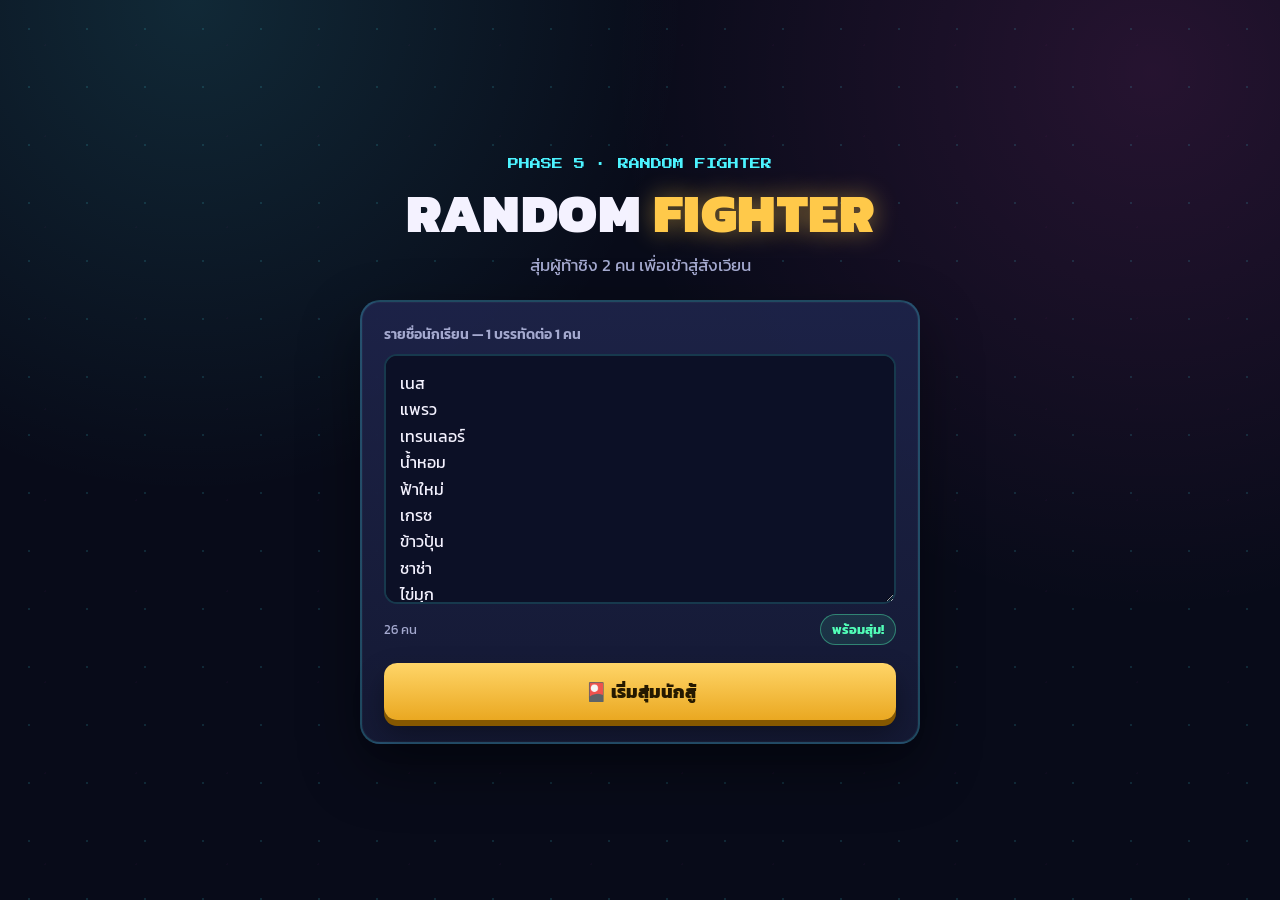
==== commit 547a6e7b: "Complete four profession roster" ====
--- a/index.html
+++ b/index.html
@@ -3,7 +3,7 @@
 <head>
   <meta charset="utf-8">
   <meta name="viewport" content="width=device-width, initial-scale=1">
-  <title>Random Fighter — Phase 4 Profession Vertical Slice</title>
+  <title>Random Fighter — Phase 5 Complete Four Professions</title>
   <link rel="preconnect" href="https://fonts.googleapis.com">
   <link rel="preconnect" href="https://fonts.gstatic.com" crossorigin>
   <link href="https://fonts.googleapis.com/css2?family=Kanit:wght@400;500;600;700;800;900&family=Press+Start+2P&display=swap" rel="stylesheet">
@@ -268,7 +268,7 @@
     <section class="screen" id="setupScreen">
       <div class="content">
         <header class="brand">
-          <div class="eyebrow pixel">PHASE 4 · RANDOM FIGHTER</div>
+          <div class="eyebrow pixel">PHASE 5 · RANDOM FIGHTER</div>
           <h1>RANDOM <span>FIGHTER</span></h1>
           <p class="subtitle">สุ่มผู้ท้าชิง 2 คน เพื่อเข้าสู่สังเวียน</p>
         </header>
@@ -365,14 +365,14 @@
         <div class="arena">
           <div class="arena-label pixel" id="arenaLabel">FIGHT!</div>
           <canvas id="fightCanvas" aria-label="สนามแสดงแอนิเมชันนักสู้สองคน"></canvas>
-          <div class="battle-note">Phase 4 · Takraw vs Somtam Vertical Slice</div>
+          <div class="battle-note">Phase 5 · Four Profession Matchups</div>
         </div>
       </div>
     </section>
 
     <section class="screen arcade-screen hidden" id="resultScreen" aria-live="assertive">
       <div class="result-stage">
-        <div class="result-kicker pixel">TIME! · ROUND RESULT</div>
+        <div class="result-kicker pixel" id="resultKicker">TIME! · ROUND RESULT</div>
         <h2 class="result-title"><span id="loserName"></span> แพ้!</h2>
         <p class="result-copy">ถึงเวลาตอบโจทย์</p>
         <p class="result-jobs" id="resultSummary"></p>
@@ -401,8 +401,10 @@
     ]);
     const PROFESSION_PRESENTATION = Object.freeze({
       generic: Object.freeze({id:"generic",primary:"#4cf3ff",secondary:"#ff4fd8",clips:{},anchors:{light:"handR",heavy:"handR",signature:"handR",comeback:"handR",counter:"handR"}}),
-      takraw: Object.freeze({id:"takraw",primary:"#1687ff",secondary:"#ffd34e",signatureName:"สายฟ้าฟาดตะกร้อ!",clips:{idle:"takrawIdle",light:"takrawLight",heavy:"takrawHeavy",signature:"takrawSignature",comeback:"takrawComeback",block:"takrawBlock",hit:"takrawHit",victory:"takrawVictory"},anchors:{light:"footR",heavy:"footR",signature:"footR",comeback:"footR",counter:"footR"}}),
-      somtam: Object.freeze({id:"somtam",primary:"#e94b35",secondary:"#78d64b",signatureName:"ครกเพชฌฆาต!",clips:{idle:"somtamIdle",light:"somtamLight",heavy:"somtamHeavy",signature:"somtamSignature",comeback:"somtamComeback",block:"somtamBlock",hit:"somtamHit",victory:"somtamVictory"},anchors:{light:"pestleTip",heavy:"pestleTip",signature:"pestleTip",comeback:"pestleTip",counter:"pestleTip"}})
+      takraw: Object.freeze({id:"takraw",primary:"#1687ff",secondary:"#ffd34e",signatureName:"สายฟ้าฟาดตะกร้อ!",comebackName:"THUNDER SEPAK SMASH!",clips:{idle:"takrawIdle",light:"takrawLight",heavy:"takrawHeavy",signature:"takrawSignature",comeback:"takrawComeback",block:"takrawBlock",hit:"takrawHit",victory:"takrawVictory"},anchors:{light:"footR",heavy:"footR",signature:"footR",comeback:"footR",counter:"footR"}}),
+      somtam: Object.freeze({id:"somtam",primary:"#e94b35",secondary:"#78d64b",signatureName:"ครกเพชฌฆาต!",comebackName:"ส้มตำเดือดนรก!",clips:{idle:"somtamIdle",light:"somtamLight",heavy:"somtamHeavy",signature:"somtamSignature",comeback:"somtamComeback",block:"somtamBlock",hit:"somtamHit",victory:"somtamVictory"},anchors:{light:"pestleTip",heavy:"pestleTip",signature:"pestleTip",comeback:"pestleTip",counter:"pestleTip"}}),
+      lottery: Object.freeze({id:"lottery",primary:"#9b59d0",secondary:"#ffd45c",signatureName:"สามตัวตรง!",comebackName:"เจ้าที่บอกเลข!",clips:{idle:"lotteryIdle",light:"lotteryLight",heavy:"lotteryHeavy",signature:"lotterySignature",comeback:"lotteryComeback",block:"lotteryBlock",hit:"lotteryHit",victory:"lotteryVictory"},anchors:{light:"bookTip",heavy:"charmTip",signature:"handR",comeback:"handR",counter:"bookTip"}}),
+      student: Object.freeze({id:"student",primary:"#2e77d0",secondary:"#f4f7ff",signatureName:"การบ้านถล่ม!",comebackName:"ครูมาแล้ว!",clips:{idle:"studentIdle",light:"studentLight",heavy:"studentHeavy",signature:"studentSignature",comeback:"studentComeback",block:"studentBlock",hit:"studentHit",victory:"studentVictory"},anchors:{light:"bookTip",heavy:"bagTip",signature:"handR",comeback:"shoulder",counter:"bagTip"}})
     });
 
     const elements = {
@@ -437,7 +439,7 @@
       hpA: document.querySelector("#hpA"), hpB: document.querySelector("#hpB"),
       battleTimer: document.querySelector("#battleTimer"), arenaLabel: document.querySelector("#arenaLabel"),
       fightCanvas: document.querySelector("#fightCanvas"),
-      loserName: document.querySelector("#loserName"), resultSummary: document.querySelector("#resultSummary"),
+      loserName: document.querySelector("#loserName"), resultKicker: document.querySelector("#resultKicker"), resultSummary: document.querySelector("#resultSummary"),
       nextRoundButton: document.querySelector("#nextRoundButton"), resultEditButton: document.querySelector("#resultEditButton")
     };
 
@@ -483,6 +485,13 @@
       ,somtamReady: { rootX:0, rootY:.035, torso:4, head:-2, shoulderL:230, elbowL:265, shoulderR:125, elbowR:92, hipL:215, kneeL:166, hipR:145, kneeR:198 }
       ,somtamJab: { rootX:.08, rootY:.025, torso:17, head:2, shoulderL:220, elbowL:255, shoulderR:88, elbowR:88, hipL:208, kneeL:168, hipR:150, kneeR:195 }
       ,somtamSmash: { rootX:.09, rootY:.04, torso:20, head:7, shoulderL:150, elbowL:105, shoulderR:48, elbowR:32, hipL:215, kneeL:164, hipR:145, kneeR:200 }
+      ,lotteryReady: { rootX:0, rootY:.035, torso:-3, head:5, shoulderL:218, elbowL:250, shoulderR:128, elbowR:98, hipL:210, kneeL:168, hipR:150, kneeR:196 }
+      ,lotterySwing: { rootX:.08, rootY:.02, torso:18, head:8, shoulderL:220, elbowL:252, shoulderR:82, elbowR:76, hipL:206, kneeL:170, hipR:152, kneeR:194 }
+      ,lotteryCast: { rootX:.04, rootY:-.04, torso:9, head:-5, shoulderL:120, elbowL:82, shoulderR:54, elbowR:28, hipL:204, kneeL:172, hipR:154, kneeR:192 }
+      ,studentReady: { rootX:0, rootY:.04, torso:-7, head:4, shoulderL:225, elbowL:258, shoulderR:132, elbowR:100, hipL:210, kneeL:168, hipR:150, kneeR:198 }
+      ,studentThrow: { rootX:.1, rootY:.02, torso:20, head:8, shoulderL:226, elbowL:258, shoulderR:86, elbowR:88, hipL:205, kneeL:170, hipR:154, kneeR:194 }
+      ,studentSwing: { rootX:.13, rootY:.04, torso:25, head:12, shoulderL:245, elbowL:278, shoulderR:72, elbowR:70, hipL:210, kneeL:166, hipR:148, kneeR:198 }
+      ,studentDash: { rootX:.2, rootY:.08, torso:32, head:15, shoulderL:250, elbowL:282, shoulderR:105, elbowR:74, hipL:220, kneeL:160, hipR:140, kneeR:205 }
     });
     const copyPose = pose => ({ ...pose });
     const mixPose = (a, b, t) => Object.fromEntries(Object.keys(a).map(key => [key, a[key] + (b[key] - a[key]) * t]));
@@ -518,6 +527,22 @@
       ,somtamBlock: [{p:"somtamReady",d:120},{p:"blockRecoil",d:180},{p:"somtamReady",d:260}]
       ,somtamHit: [{p:"hit",d:180},{p:"somtamReady",d:320}]
       ,somtamVictory: [{p:"somtamSmash",d:320},{p:"victory",d:900}]
+      ,lotteryIdle: [{p:"lotteryReady",d:600},{p:"brace",d:350},{p:"lotteryReady",d:600}]
+      ,lotteryLight: [{p:"punchWindup",d:160},{p:"lotterySwing",d:180},{p:"lotteryReady",d:250}]
+      ,lotteryHeavy: [{p:"heavyWindup",d:280},{p:"lotteryCast",d:220},{p:"lotteryReady",d:280}]
+      ,lotterySignature: [{p:"lotteryReady",d:60},{p:"crouch",d:70},{p:"lotteryCast",d:300},{p:"victory",d:180},{p:"lotteryReady",d:280}]
+      ,lotteryComeback: [{p:"heavyWindup",d:180},{p:"lotteryCast",d:260},{p:"lotterySwing",d:180},{p:"lotteryReady",d:300}]
+      ,lotteryBlock: [{p:"block",d:150},{p:"blockRecoil",d:160},{p:"lotteryReady",d:240}]
+      ,lotteryHit: [{p:"hit",d:170},{p:"lotteryReady",d:280}]
+      ,lotteryVictory: [{p:"lotteryCast",d:280},{p:"victory",d:900}]
+      ,studentIdle: [{p:"studentReady",d:520},{p:"brace",d:320},{p:"studentReady",d:520}]
+      ,studentLight: [{p:"punchWindup",d:160},{p:"studentThrow",d:180},{p:"studentReady",d:250}]
+      ,studentHeavy: [{p:"heavyWindup",d:280},{p:"studentSwing",d:220},{p:"studentReady",d:280}]
+      ,studentSignature: [{p:"studentReady",d:60},{p:"crouch",d:70},{p:"studentThrow",d:300},{p:"studentSwing",d:180},{p:"studentReady",d:280}]
+      ,studentComeback: [{p:"jumpPrep",d:150},{p:"studentDash",d:300},{p:"studentSwing",d:180},{p:"studentReady",d:300}]
+      ,studentBlock: [{p:"block",d:150},{p:"blockRecoil",d:160},{p:"studentReady",d:240}]
+      ,studentHit: [{p:"hit",d:170},{p:"studentReady",d:280}]
+      ,studentVictory: [{p:"studentThrow",d:250},{p:"victory",d:900}]
     });
 
     class FighterAnimator {
@@ -534,7 +559,7 @@
     }
 
     class StickmanStage {
-      constructor(canvas){ this.canvas=canvas; this.ctx=canvas.getContext("2d"); this.a=new FighterAnimator("a"); this.b=new FighterAnimator("b"); this.running=false; this.guides=false; this.last=0; this.positions={a:0,b:0}; this.rigs={}; this.events=[]; this.particles=[]; this.contactState="IDLE"; this.impact=null; this.resize=()=>this.fit(); window.addEventListener("resize",this.resize); }
+      constructor(canvas){ this.canvas=canvas; this.ctx=canvas.getContext("2d"); this.a=new FighterAnimator("a"); this.b=new FighterAnimator("b"); this.running=false; this.guides=false; this.last=0; this.positions={a:0,b:0}; this.rigs={}; this.events=[]; this.particles=[]; this.projectiles=[]; this.contactState="IDLE"; this.impact=null; this.resize=()=>this.fit(); window.addEventListener("resize",this.resize); }
       fit(){ const r=this.canvas.getBoundingClientRect(),d=Math.min(2,window.devicePixelRatio||1),oldW=this.w||r.width; this.canvas.width=Math.max(1,Math.round(r.width*d)); this.canvas.height=Math.max(1,Math.round(r.height*d)); this.ctx.setTransform(d,0,0,d,0,0); this.w=r.width; this.h=r.height; if(!this.positions.a){this.resetPositions();}else if(oldW!==this.w){this.positions.a*=this.w/oldW;this.positions.b*=this.w/oldW;} }
       resetPositions(){this.positions.a=this.w*.29;this.positions.b=this.w*.71;}
       start(){ if(this.running)return; this.running=true; this.fit(); this.last=performance.now(); requestAnimationFrame(t=>this.tick(t)); }
@@ -559,18 +584,22 @@
         c.fillStyle="#f4e3c1";c.strokeStyle="#101425";c.lineWidth=.055*s;c.beginPath();c.arc(head.x,head.y,.16*s,0,Math.PI*2);c.fill();c.stroke();
         [handL,handR].forEach(q=>{c.fillStyle=color;c.beginPath();c.arc(q.x,q.y,.07*s,0,Math.PI*2);c.fill();});
         [footL,footR].forEach(q=>{c.strokeStyle="#101425";c.lineWidth=.11*s;c.beginPath();c.moveTo(q.x-.03*s*facing,q.y);c.lineTo(q.x+.15*s*facing,q.y);c.stroke();});
-        const style=PROFESSION_PRESENTATION[anim.profession]||PROFESSION_PRESENTATION.generic,pestleTip={x:handR.x+.26*s*facing,y:handR.y-.04*s},mortar={x:root.x+.18*s*facing,y:root.y-.08*s},ball={x:footR.x+.1*s*facing,y:footR.y-.08*s};
+        const style=PROFESSION_PRESENTATION[anim.profession]||PROFESSION_PRESENTATION.generic,pestleTip={x:handR.x+.26*s*facing,y:handR.y-.04*s},mortar={x:root.x+.18*s*facing,y:root.y-.08*s},ball={x:footR.x+.1*s*facing,y:footR.y-.08*s},bookTip={x:handR.x+.22*s*facing,y:handR.y},charmTip={x:handR.x+.28*s*facing,y:handR.y-.05*s},bagTip={x:handR.x+.18*s*facing,y:handR.y+.06*s};
         if(anim.profession==="takraw"){c.save();c.strokeStyle="#101425";c.lineWidth=.045*s;c.fillStyle=style.primary;c.beginPath();c.moveTo(neck.x-.2*s,neck.y+.02*s);c.lineTo(root.x-.17*s,root.y-.02*s);c.lineTo(root.x+.17*s,root.y-.02*s);c.lineTo(neck.x+.2*s,neck.y+.02*s);c.closePath();c.fill();c.stroke();c.fillStyle=style.secondary;c.beginPath();c.moveTo(neck.x-.035*s,neck.y);c.lineTo(root.x-.015*s,root.y);c.lineTo(root.x+.08*s,root.y);c.lineTo(neck.x+.045*s,neck.y);c.closePath();c.fill();c.fillStyle="#fff";c.fillRect(root.x-.19*s,root.y-.06*s,.38*s,.11*s);c.fillStyle=style.primary;c.fillRect(root.x-.19*s,root.y-.06*s,.13*s,.14*s);c.fillRect(root.x+.06*s,root.y-.06*s,.13*s,.14*s);c.fillStyle="#ffd34e";c.beginPath();c.arc(ball.x,ball.y,.09*s,0,Math.PI*2);c.fill();c.stroke();c.strokeStyle="#7d5b12";c.lineWidth=.018*s;c.beginPath();c.arc(ball.x,ball.y,.055*s,0,Math.PI*2);c.moveTo(ball.x-.08*s,ball.y);c.lineTo(ball.x+.08*s,ball.y);c.moveTo(ball.x,ball.y-.08*s);c.lineTo(ball.x,ball.y+.08*s);c.stroke();c.strokeStyle=style.secondary;c.lineWidth=.052*s;c.beginPath();c.moveTo(head.x-.17*s*facing,head.y-.065*s);c.lineTo(head.x+.21*s*facing,head.y-.065*s);c.stroke();c.restore();}
         if(anim.profession==="somtam"){c.save();c.fillStyle="#3f2234";c.beginPath();c.arc(head.x,head.y-.02*s,.18*s,Math.PI,Math.PI*2);c.fill();c.beginPath();c.arc(head.x-.15*s*facing,head.y+.02*s,.07*s,0,Math.PI*2);c.fill();c.beginPath();c.arc(head.x-.23*s*facing,head.y+.01*s,.09*s,0,Math.PI*2);c.fill();c.strokeStyle="#101425";c.lineWidth=.018*s;c.beginPath();c.moveTo(head.x+.035*s*facing,head.y+.015*s);c.lineTo(head.x+.09*s*facing,head.y+.005*s);c.stroke();c.strokeStyle="#101425";c.lineWidth=.045*s;c.fillStyle="#fff1cf";c.beginPath();c.moveTo(neck.x-.22*s,neck.y+.02*s);c.lineTo(root.x-.25*s,root.y+.08*s);c.lineTo(root.x+.25*s,root.y+.08*s);c.lineTo(neck.x+.22*s,neck.y+.02*s);c.closePath();c.fill();c.stroke();c.strokeStyle="#78d64b";c.lineWidth=.04*s;c.beginPath();c.moveTo(neck.x-.13*s,neck.y);c.lineTo(root.x-.08*s,root.y+.06*s);c.moveTo(neck.x+.13*s,neck.y);c.lineTo(root.x+.08*s,root.y+.06*s);c.stroke();c.fillStyle="#e94b35";c.beginPath();c.arc(root.x,root.y-.18*s,.055*s,0,Math.PI*2);c.fill();c.strokeStyle="#8b5a2b";c.lineWidth=.085*s;c.beginPath();c.moveTo(handR.x,handR.y);c.lineTo(pestleTip.x,pestleTip.y);c.stroke();c.fillStyle="#8d6044";c.strokeStyle="#3d2618";c.lineWidth=.035*s;c.beginPath();c.moveTo(mortar.x-.2*s,mortar.y-.08*s);c.quadraticCurveTo(mortar.x-.17*s,mortar.y+.2*s,mortar.x,mortar.y+.21*s);c.quadraticCurveTo(mortar.x+.17*s,mortar.y+.2*s,mortar.x+.2*s,mortar.y-.08*s);c.closePath();c.fill();c.stroke();c.fillStyle="#51321f";c.beginPath();c.ellipse(mortar.x,mortar.y-.08*s,.2*s,.075*s,0,0,Math.PI*2);c.fill();c.fillStyle="#ff554c";for(let i=-1;i<=1;i++){c.beginPath();c.arc(mortar.x+i*.07*s,mortar.y-.1*s,.025*s,0,Math.PI*2);c.fill();}c.restore();}
+        if(anim.profession==="lottery"){c.save();c.fillStyle="#38203f";c.beginPath();c.arc(head.x,head.y-.04*s,.18*s,Math.PI,Math.PI*2);c.fill();c.beginPath();c.arc(head.x-.13*s*facing,head.y-.2*s,.1*s,0,Math.PI*2);c.fill();c.strokeStyle="#ffd45c";c.lineWidth=.022*s;c.beginPath();c.arc(head.x-.065*s,head.y,.065*s,0,Math.PI*2);c.arc(head.x+.075*s,head.y,.065*s,0,Math.PI*2);c.moveTo(head.x,head.y);c.lineTo(head.x+.018*s,head.y);c.stroke();c.fillStyle=style.primary;c.strokeStyle="#101425";c.lineWidth=.04*s;c.beginPath();c.moveTo(neck.x-.23*s,neck.y+.01*s);c.lineTo(root.x-.27*s,root.y+.08*s);c.lineTo(root.x+.27*s,root.y+.08*s);c.lineTo(neck.x+.23*s,neck.y+.01*s);c.closePath();c.fill();c.stroke();for(let i=-1;i<=1;i++){c.fillStyle=i%2?"#ff7cab":"#ffd45c";c.beginPath();c.arc(root.x+i*.12*s,root.y-.18*s,.035*s,0,Math.PI*2);c.fill();}c.strokeStyle=style.secondary;c.lineWidth=.055*s;c.beginPath();c.moveTo(neck.x-.18*s,neck.y+.02*s);c.lineTo(root.x+.18*s,root.y+.04*s);c.stroke();c.fillStyle="#fff3bc";c.strokeStyle="#6c4a13";c.lineWidth=.025*s;c.fillRect(handR.x-.03*s,handR.y-.11*s,.24*s*facing,.2*s);c.fillStyle="#6c4a13";c.font=`bold ${Math.max(8,.08*s)}px monospace`;c.textAlign="center";c.fillText("789",handR.x+.09*s*facing,handR.y+.025*s);c.strokeStyle="#b58b31";c.lineWidth=.045*s;c.beginPath();c.moveTo(handL.x,handL.y);c.lineTo(charmTip.x,charmTip.y);c.stroke();c.fillStyle="#ffea74";c.beginPath();c.arc(charmTip.x,charmTip.y,.06*s,0,Math.PI*2);c.fill();c.restore();}
+        if(anim.profession==="student"){c.save();c.fillStyle="#1d2438";c.beginPath();c.arc(head.x,head.y-.045*s,.18*s,Math.PI,Math.PI*2);c.fill();c.beginPath();c.moveTo(head.x-.17*s,head.y-.02*s);c.lineTo(head.x-.08*s,head.y+.04*s);c.lineTo(head.x,head.y-.03*s);c.lineTo(head.x+.08*s,head.y+.04*s);c.lineTo(head.x+.17*s,head.y-.02*s);c.closePath();c.fill();c.fillStyle="#f4f7ff";c.strokeStyle="#101425";c.lineWidth=.04*s;c.beginPath();c.moveTo(neck.x-.2*s,neck.y+.01*s);c.lineTo(root.x-.2*s,root.y+.04*s);c.lineTo(root.x+.2*s,root.y+.04*s);c.lineTo(neck.x+.2*s,neck.y+.01*s);c.closePath();c.fill();c.stroke();c.fillStyle="#d9364f";c.beginPath();c.moveTo(neck.x,neck.y+.02*s);c.lineTo(root.x-.045*s,root.y-.09*s);c.lineTo(root.x+.02*s,root.y);c.lineTo(neck.x+.035*s,neck.y+.02*s);c.closePath();c.fill();c.fillStyle="#273b68";c.fillRect(root.x-.21*s,root.y-.03*s,.42*s,.13*s);c.fillStyle="#7a4c28";c.strokeStyle="#101425";c.lineWidth=.035*s;c.beginPath();c.roundRect(root.x-.31*s*facing,root.y-.34*s,.22*s,.32*s,.045*s);c.fill();c.stroke();c.strokeStyle="#d9a96d";c.lineWidth=.035*s;c.beginPath();c.moveTo(neck.x-.12*s*facing,neck.y);c.lineTo(root.x-.2*s*facing,root.y+.02*s);c.stroke();c.fillStyle="#f5efd5";c.strokeStyle="#294f94";c.lineWidth=.025*s;c.save();c.translate(handR.x+.08*s*facing,handR.y);c.rotate(.12*facing);c.fillRect(-.11*s,-.08*s,.22*s,.16*s);c.strokeRect(-.11*s,-.08*s,.22*s,.16*s);c.restore();c.restore();}
         if(this.guides){c.fillStyle="#fff";[root,neck,head,elbowL,handL,elbowR,handR,kneeL,footL,kneeR,footR].forEach(q=>{c.beginPath();c.arc(q.x,q.y,3,0,Math.PI*2);c.fill();});}
         c.restore();
-        return {root,neck,head,shoulder,handL,handR,footL,footR,pestleTip,mortar,ball,scale:s,headBox:{x:head.x,y:head.y,r:.17*s},torsoBox:{x:(root.x+neck.x)/2,y:(root.y+neck.y)/2,r:.25*s},guardBox:{x:(handL.x+handR.x)/2,y:(handL.y+handR.y)/2,r:.22*s}};
+        return {root,neck,head,shoulder,handL,handR,footL,footR,pestleTip,mortar,ball,bookTip,charmTip,bagTip,scale:s,headBox:{x:head.x,y:head.y,r:.17*s},torsoBox:{x:(root.x+neck.x)/2,y:(root.y+neck.y)/2,r:.25*s},guardBox:{x:(handL.x+handR.x)/2,y:(handL.y+handR.y)/2,r:.22*s}};
       }
       testContact(attacker,defender,guard=false,heavy=false,attackId="light"){const anim=attacker==="a"?this.a:this.b,anchor=PROFESSION_PRESENTATION[anim.profession]?.anchors[attackId]||"handR",attack=this.rigs[attacker]?.[anchor],targetRig=this.rigs[defender];if(!attack||!targetRig)return false;const attackRadius=targetRig.scale*(heavy?.11:.08),boxes=guard?[targetRig.guardBox]:[targetRig.headBox,targetRig.torsoBox];let best=null;for(const box of boxes){const distance=Math.hypot(attack.x-box.x,attack.y-box.y),limit=attackRadius+box.r;if(!best||distance<best.distance)best={box,distance,limit};}const hit=best.distance<=best.limit;this.events.push({attacker,defender,guard,heavy,attackId,anchor,hit,distance:Math.round(best.distance),limit:Math.round(best.limit)});this.impact={x:(attack.x+best.box.x)/2,y:(attack.y+best.box.y)/2,hit,until:performance.now()+190};return hit;}
       spawnImpact(side,blocked=false,blood=true){const rig=this.rigs[side];if(!rig)return;const origin=blocked?rig.guardBox:rig.torsoBox;this.impact={x:origin.x,y:origin.y,hit:true,until:performance.now()+190};for(let i=0;i<10;i++){const angle=Math.random()*Math.PI*2,speed=blocked?0.07:0.13+Math.random()*.1;this.particles.push({x:origin.x,y:origin.y,vx:Math.cos(angle)*speed,vy:Math.sin(angle)*speed-.05,life:blocked?260:420,maxLife:blocked?260:420,color:blocked?"#fff36a":(blood&&i<4?"#d92d48":"#fff36a"),r:blocked?2.5:2+Math.random()*3});}}
       spawnBurst(side){const rig=this.rigs[side];if(!rig)return;const anim=side==="a"?this.a:this.b,origin=rig.root,colors=anim.profession==="somtam"?["#ff554c","#78d64b","#fff1cf"]:["#ffd34e","#1687ff","#fff"];this.impact={x:origin.x,y:origin.y-.2*rig.scale,hit:true,until:performance.now()+520};for(let i=0;i<24;i++){const angle=(i/24)*Math.PI*2,speed=.08+Math.random()*.13;this.particles.push({x:origin.x,y:origin.y-.18*rig.scale,vx:Math.cos(angle)*speed,vy:Math.sin(angle)*speed-.06,life:620,maxLife:620,color:colors[i%colors.length],r:3+Math.random()*3});}}
-      updateParticles(dt){for(const p of this.particles){p.life-=dt;p.x+=p.vx*dt;p.y+=p.vy*dt;p.vy+=.00045*dt;}this.particles=this.particles.filter(p=>p.life>0);}
-      draw(){ const c=this.ctx;c.clearRect(0,0,this.w,this.h);const ground=this.h*.78;if(this.guides){c.strokeStyle="rgba(255,255,255,.25)";c.setLineDash([8,8]);c.beginPath();c.moveTo(0,ground);c.lineTo(this.w,ground);c.stroke();c.setLineDash([]);} this.rigs.a=this.fighter(this.a,this.positions.a,ground,1,"#4cf3ff");this.rigs.b=this.fighter(this.b,this.positions.b,ground,-1,"#ff4fd8");if(this.impact&&performance.now()<this.impact.until){c.save();c.strokeStyle="#fff36a";c.lineWidth=5;c.beginPath();for(let i=0;i<8;i++){const a=i*Math.PI/4,r=i%2?11:25;c.lineTo(this.impact.x+Math.cos(a)*r,this.impact.y+Math.sin(a)*r);}c.closePath();c.stroke();c.restore();}for(const p of this.particles){c.globalAlpha=Math.max(0,p.life/p.maxLife);c.fillStyle=p.color;c.beginPath();c.arc(p.x,p.y,p.r,0,Math.PI*2);c.fill();}c.globalAlpha=1;if(this.guides){c.save();for(const rig of Object.values(this.rigs)){c.strokeStyle="rgba(255,79,216,.7)";for(const box of [rig.headBox,rig.torsoBox]){c.beginPath();c.arc(box.x,box.y,box.r,0,Math.PI*2);c.stroke();}c.strokeStyle="rgba(76,243,255,.8)";c.beginPath();c.arc(rig.guardBox.x,rig.guardBox.y,rig.guardBox.r,0,Math.PI*2);c.stroke();c.strokeStyle="rgba(255,201,74,.9)";c.beginPath();c.arc(rig.handR.x,rig.handR.y,rig.scale*.08,0,Math.PI*2);c.stroke();}c.fillStyle="#fff";c.font="12px Kanit";c.fillText(this.contactState,12,22);c.restore();} }
+      spawnProfessionProjectile(side,attackId){const anim=side==="a"?this.a:this.b;if(!["lottery","student"].includes(anim.profession)||!["signature","comeback"].includes(attackId))return;const from=this.rigs[side]?.root,to=this.rigs[side==="a"?"b":"a"]?.torsoBox;if(!from||!to)return;this.projectiles.push({type:anim.profession,attackId,x:from.x,y:from.y-.35*this.scale(),fromX:from.x,fromY:from.y-.35*this.scale(),toX:to.x,toY:to.y,elapsed:0,duration:attackId==="signature"?520:430});}
+      updateParticles(dt){for(const p of this.particles){p.life-=dt;p.x+=p.vx*dt;p.y+=p.vy*dt;p.vy+=.00045*dt;}this.particles=this.particles.filter(p=>p.life>0);for(const p of this.projectiles){p.elapsed+=dt;const t=ease(Math.min(1,p.elapsed/p.duration));p.x=p.fromX+(p.toX-p.fromX)*t;p.y=p.fromY+(p.toY-p.fromY)*t-Math.sin(t*Math.PI)*this.scale()*.38;}this.projectiles=this.projectiles.filter(p=>p.elapsed<p.duration+180);}
+      drawProjectiles(){const c=this.ctx,s=this.scale();for(const p of this.projectiles){const fade=Math.max(0,1-Math.max(0,p.elapsed-p.duration)/180);c.save();c.globalAlpha=fade;c.translate(p.x,p.y);if(p.type==="lottery"){c.shadowColor="#ffd45c";c.shadowBlur=18;c.fillStyle="#ffd45c";c.strokeStyle="#6f3e91";c.lineWidth=.035*s;c.beginPath();c.roundRect(-.3*s,-.19*s,.6*s,.38*s,.07*s);c.fill();c.stroke();c.fillStyle="#3b174e";c.font=`900 ${Math.max(18,.25*s)}px monospace`;c.textAlign="center";c.textBaseline="middle";c.fillText(p.attackId==="signature"?"789":"๙๙๙",0,0);}else{for(let i=-2;i<=2;i++){c.save();c.rotate((i*.14)+(p.elapsed*.006*(i%2?1:-1)));c.translate(i*.08*s,i%2*.07*s);c.fillStyle=i%2?"#fff7cf":"#d9e8ff";c.strokeStyle=i%2?"#d9364f":"#294f94";c.lineWidth=.025*s;c.fillRect(-.16*s,-.11*s,.32*s,.22*s);c.strokeRect(-.16*s,-.11*s,.32*s,.22*s);c.strokeStyle="rgba(20,35,70,.45)";c.beginPath();c.moveTo(-.11*s,-.035*s);c.lineTo(.1*s,-.035*s);c.moveTo(-.11*s,.025*s);c.lineTo(.07*s,.025*s);c.stroke();c.restore();}}c.restore();}}
+      draw(){ const c=this.ctx;c.clearRect(0,0,this.w,this.h);const ground=this.h*.78;if(this.guides){c.strokeStyle="rgba(255,255,255,.25)";c.setLineDash([8,8]);c.beginPath();c.moveTo(0,ground);c.lineTo(this.w,ground);c.stroke();c.setLineDash([]);} this.rigs.a=this.fighter(this.a,this.positions.a,ground,1,"#4cf3ff");this.rigs.b=this.fighter(this.b,this.positions.b,ground,-1,"#ff4fd8");this.drawProjectiles();if(this.impact&&performance.now()<this.impact.until){c.save();c.strokeStyle="#fff36a";c.lineWidth=5;c.beginPath();for(let i=0;i<8;i++){const a=i*Math.PI/4,r=i%2?11:25;c.lineTo(this.impact.x+Math.cos(a)*r,this.impact.y+Math.sin(a)*r);}c.closePath();c.stroke();c.restore();}for(const p of this.particles){c.globalAlpha=Math.max(0,p.life/p.maxLife);c.fillStyle=p.color;c.beginPath();c.arc(p.x,p.y,p.r,0,Math.PI*2);c.fill();}c.globalAlpha=1;if(this.guides){c.save();for(const rig of Object.values(this.rigs)){c.strokeStyle="rgba(255,79,216,.7)";for(const box of [rig.headBox,rig.torsoBox]){c.beginPath();c.arc(box.x,box.y,box.r,0,Math.PI*2);c.stroke();}c.strokeStyle="rgba(76,243,255,.8)";c.beginPath();c.arc(rig.guardBox.x,rig.guardBox.y,rig.guardBox.r,0,Math.PI*2);c.stroke();c.strokeStyle="rgba(255,201,74,.9)";c.beginPath();c.arc(rig.handR.x,rig.handR.y,rig.scale*.08,0,Math.PI*2);c.stroke();}c.fillStyle="#fff";c.font="12px Kanit";c.fillText(this.contactState,12,22);c.restore();} }
     }
     const stickmanStage = new StickmanStage(elements.fightCanvas);
 
@@ -673,11 +702,11 @@
     const HP_FLOOR = 18;
     const FIGHTER_STATES = Object.freeze(["idle","approach","windup","active","recovery","block","dodge","counter","hit","knockback","knockdown","grounded","getup","victory","lose"]);
     const ATTACKS = Object.freeze({
-      light: Object.freeze({ id:"light", clip:"punch", startupMs:180, activeMs:105, recoveryMs:410, damage:8, chipDamage:2, knockback:.035, knockdown:false }),
-      heavy: Object.freeze({ id:"heavy", clip:"heavy", startupMs:300, activeMs:135, recoveryMs:500, damage:14, chipDamage:3, knockback:.09, knockdown:true }),
-      counter: Object.freeze({ id:"counter", clip:"counter", startupMs:150, activeMs:105, recoveryMs:400, damage:9, chipDamage:0, knockback:.05, knockdown:false }),
-      signature: Object.freeze({ id:"signature", clip:"heavy", startupMs:300, activeMs:135, recoveryMs:520, damage:15, chipDamage:3, knockback:.1, knockdown:false }),
-      comeback: Object.freeze({ id:"comeback", clip:"heavy", startupMs:300, activeMs:135, recoveryMs:520, damage:14, chipDamage:3, knockback:.1, knockdown:false })
+      light: Object.freeze({ id:"light", clip:"punch", startupMs:180, activeMs:105, recoveryMs:410, damage:10, chipDamage:3, knockback:.035, knockdown:false }),
+      heavy: Object.freeze({ id:"heavy", clip:"heavy", startupMs:300, activeMs:135, recoveryMs:500, damage:19, chipDamage:4, knockback:.09, knockdown:true }),
+      counter: Object.freeze({ id:"counter", clip:"counter", startupMs:150, activeMs:105, recoveryMs:400, damage:11, chipDamage:0, knockback:.05, knockdown:false }),
+      signature: Object.freeze({ id:"signature", clip:"heavy", startupMs:300, activeMs:135, recoveryMs:520, damage:24, chipDamage:5, knockback:.1, knockdown:false }),
+      comeback: Object.freeze({ id:"comeback", clip:"heavy", startupMs:300, activeMs:135, recoveryMs:520, damage:19, chipDamage:4, knockback:.1, knockdown:false })
     });
 
     class CombatFighter {
@@ -686,17 +715,17 @@
     }
 
     class CombatEngine {
-      constructor(fighterA,fighterB,{hpFloor=HP_FLOOR}={}){this.fighters={a:fighterA,b:fighterB};this.hpFloor=hpFloor;this.events=[];this.startedAt=0;this.finished=false;}
+      constructor(fighterA,fighterB,{hpFloor=HP_FLOOR,lockedLoserSide=null,knockoutEnabled=false,knockoutEarliestMs=10000}={}){this.fighters={a:fighterA,b:fighterB};this.hpFloor=hpFloor;this.lockedLoserSide=lockedLoserSide;this.knockoutEnabled=knockoutEnabled;this.knockoutEarliestMs=knockoutEarliestMs;this.events=[];this.startedAt=0;this.finished=false;}
       emit(type,data={}){const event=Object.freeze({type,at:Math.max(0,performance.now()-this.startedAt),...data});this.events.push(event);return event;}
       start(){this.startedAt=performance.now();this.finished=false;this.emit("fight_started",{durationMs:FIGHT_DURATION_MS});}
       fighter(side){return this.fighters[side];}
-      applyDamage(targetSide,amount,kind,sourceSide){const target=this.fighter(targetSide),before=target.hp,after=Math.max(this.hpFloor,before-amount);target.hp=after;const applied=before-after;this.emit(kind,{source:sourceSide,target:targetSide,requestedDamage:amount,damage:applied,hpBefore:before,hpAfter:after});return applied;}
-      resolveAttack({attacker,defense,attackId,contact}){const defender=attacker==="a"?"b":"a",attack=ATTACKS[attackId];if(!attack)throw new Error(`Unknown attack: ${attackId}`);if(this.finished)return null;
+      applyDamage(targetSide,amount,kind,sourceSide,elapsedMs=performance.now()-this.startedAt){const target=this.fighter(targetSide),before=target.hp,canKnockout=this.knockoutEnabled&&targetSide===this.lockedLoserSide&&elapsedMs>=this.knockoutEarliestMs,floor=canKnockout?0:targetSide===this.lockedLoserSide?this.hpFloor:this.hpFloor+1,after=Math.max(floor,before-amount);target.hp=after;const applied=before-after;this.emit(kind,{source:sourceSide,target:targetSide,requestedDamage:amount,damage:applied,hpBefore:before,hpAfter:after});return applied;}
+      resolveAttack({attacker,defense,attackId,contact,elapsedMs}){const defender=attacker==="a"?"b":"a",attack=ATTACKS[attackId];if(!attack)throw new Error(`Unknown attack: ${attackId}`);if(this.finished)return null;
         if(!contact||["lean","crouch","jump"].includes(defense)){this.emit("miss",{attacker,defender,attackId,defense});return {outcome:"miss",target:defender,damage:0};}
-        if(defense==="block"){const damage=this.applyDamage(defender,attack.chipDamage,"chip_damage",attacker);return {outcome:"block",target:defender,damage};}
-        const damage=this.applyDamage(defender,attack.damage,"damage",attacker);this.emit(attack.knockdown?"knockdown":"hit",{attacker,defender,attackId,damage,knockback:attack.knockback});return {outcome:attack.knockdown?"knockdown":"hit",target:defender,damage};
-      }
-      finish(lockedLoserSide){this.finished=true;const loser=this.fighter(lockedLoserSide),winner=this.fighter(lockedLoserSide==="a"?"b":"a");const valid=loser.hp<winner.hp&&loser.hp>0&&winner.hp>0;this.emit("fight_finished",{lockedLoserSide,hpA:this.fighter("a").hp,hpB:this.fighter("b").hp,valid});if(!valid)throw new Error("Combat outcome invariant failed");return this.events.at(-1);}
+        if(defense==="block"){const damage=this.applyDamage(defender,attack.chipDamage,"chip_damage",attacker,elapsedMs);return {outcome:"block",target:defender,damage};}
+        const damage=this.applyDamage(defender,attack.damage,"damage",attacker,elapsedMs),knockout=this.fighter(defender).hp===0,outcome=knockout?"knockout":attack.knockdown?"knockdown":"hit";this.emit(outcome,{attacker,defender,attackId,damage,knockback:attack.knockback});return {outcome,target:defender,damage};
+      }
+      finish(lockedLoserSide,reason="time",elapsedMs=performance.now()-this.startedAt){this.finished=true;const loser=this.fighter(lockedLoserSide),winner=this.fighter(lockedLoserSide==="a"?"b":"a"),valid=reason==="knockout"?loser.hp===0&&winner.hp>0&&elapsedMs>=this.knockoutEarliestMs&&elapsedMs<FIGHT_DURATION_MS:loser.hp<winner.hp&&loser.hp>0&&winner.hp>0;this.emit("fight_finished",{lockedLoserSide,reason,elapsedMs,hpA:this.fighter("a").hp,hpB:this.fighter("b").hp,valid});if(!valid)throw new Error("Combat outcome invariant failed");return this.events.at(-1);}
     }
 
     const LEAD_CHANGE_TEMPLATES=Object.freeze([
@@ -719,9 +748,9 @@
     const weightedClosingStyle=()=>{const roll=Math.random();return roll<CLOSING_STYLES[0].weight?CLOSING_STYLES[0]:roll<CLOSING_STYLES[0].weight+CLOSING_STYLES[1].weight?CLOSING_STYLES[1]:CLOSING_STYLES[2];};
 
     class CombatDirector {
-      constructor({lockedLoserSide,exchangeCount=10+Math.floor(Math.random()*5),guaranteeSignature=false}){
-        this.loser=lockedLoserSide;this.winner=lockedLoserSide==="a"?"b":"a";this.exchangeCount=Math.max(10,Math.min(14,exchangeCount));this.template=Math.random()<.85?pick(LEAD_CHANGE_TEMPLATES):pick(STEADY_LEAD_TEMPLATES);this.closingStyle=weightedClosingStyle();this.guaranteeSignature=guaranteeSignature;this.defenseBudget=Math.max(2,Math.floor(this.exchangeCount*.2));this.defensesUsed=0;this.knockdowns=0;this.signatureUsed=false;this.comebackUsed=false;this.history=[];
-        const interval=14650/(this.exchangeCount-1);this.schedule=Object.freeze(Array.from({length:this.exchangeCount},(_,index)=>Math.round(350+index*interval)));
+      constructor({lockedLoserSide,exchangeCount=10+Math.floor(Math.random()*5),guaranteeSignature=false,knockoutEnabled=false}){
+        this.loser=lockedLoserSide;this.winner=lockedLoserSide==="a"?"b":"a";this.exchangeCount=Math.max(10,Math.min(14,exchangeCount));this.template=Math.random()<.85?pick(LEAD_CHANGE_TEMPLATES):pick(STEADY_LEAD_TEMPLATES);this.closingStyle=weightedClosingStyle();this.guaranteeSignature=guaranteeSignature;this.knockoutEnabled=knockoutEnabled;this.defenseBudget=Math.max(2,Math.floor(this.exchangeCount*.2));this.defensesUsed=0;this.knockdowns=0;this.signatureUsed=false;this.comebackUsed=false;this.history=[];
+        const scheduleSpan=this.knockoutEnabled?15650:17850,interval=scheduleSpan/(this.exchangeCount-1);this.schedule=Object.freeze(Array.from({length:this.exchangeCount},(_,index)=>Math.round(350+index*interval)));
       }
       desiredLeader(index){const progress=index/(this.exchangeCount-1),path=this.template.leadPath,pathIndex=Math.min(path.length-1,Math.floor(progress*path.length));return path[pathIndex]==="winner"?this.winner:this.loser;}
       chooseAttack(index,attacker,engine){const defender=attacker==="a"?"b":"a",deficit=Math.max(0,engine.fighter(defender).hp-engine.fighter(attacker).hp),late=index>=this.exchangeCount-3;
@@ -743,6 +772,7 @@
       }
       ensureClosingOutcome(engine,index){
         if(index<this.exchangeCount-5)return this.next(index,engine);
+        if(this.knockoutEnabled){const attackId=index===this.exchangeCount-1?"signature":"heavy";if(attackId==="signature")this.signatureUsed=true;const exchange=Object.freeze({at:this.schedule[index],attacker:this.winner,defense:"hit",attackId,narrative:this.template.id,desiredLeader:this.winner,closing:true,knockoutPush:true});this.history.push(exchange);return exchange;}
         const loserHp=engine.fighter(this.loser).hp,winnerHp=engine.fighter(this.winner).hp,gap=winnerHp-loserHp,target=this.closingStyle;let attacker,defense,attackId;
         if(gap<target.min){attacker=this.winner;defense="hit";attackId=gap<=-8?"signature":"light";if(attackId==="signature")this.signatureUsed=true;}
         else if(gap>target.max+ATTACKS.comeback.damage){attacker=this.loser;defense="hit";attackId="comeback";this.comebackUsed=true;}
@@ -761,7 +791,7 @@
       attackFighter.transition("approach");engine.emit("state_changed",{fighter:attacker,state:"approach"});
       await stickmanStage.approach(attacker);if(runId!==appState.battleRunId)return;
       attackFighter.transition("windup");stickmanStage.contactState="WINDUP";
-      if(attackId==="signature"||attackId==="comeback"){const profession=PROFESSION_PRESENTATION[(attacker==="a"?stickmanStage.a:stickmanStage.b).profession];elements.arenaLabel.textContent=attackId==="signature"?(profession.signatureName||"SIGNATURE!"):"COMEBACK!";elements.arenaLabel.classList.remove("hidden");window.setTimeout(()=>{if(appState.phase==="battle")elements.arenaLabel.classList.add("hidden");},900);stickmanStage.spawnBurst(attacker);}
+      if(attackId==="signature"||attackId==="comeback"){const profession=PROFESSION_PRESENTATION[(attacker==="a"?stickmanStage.a:stickmanStage.b).profession];elements.arenaLabel.textContent=attackId==="signature"?(profession.signatureName||"SIGNATURE!"):(profession.comebackName||"COMEBACK!");elements.arenaLabel.classList.remove("hidden");window.setTimeout(()=>{if(appState.phase==="battle")elements.arenaLabel.classList.add("hidden");},900);stickmanStage.spawnBurst(attacker);stickmanStage.spawnProfessionProjectile(attacker,attackId);}
       const defensiveClip=defense==="counter"?"lean":defense;
       if(defense!=="hit"){defendFighter.transition(defense==="block"?"block":"dodge");stickmanStage.play(defender,defensiveClip);}
       stickmanStage.play(attacker,attackId);await wait(attack.startupMs);
@@ -771,11 +801,12 @@
       if(["lean","crouch","jump","counter"].includes(defense))contacted=false;
       const result=engine.resolveAttack({attacker,defense,attackId,contact:contacted});
       if(result.outcome==="block"){defendFighter.transition("block");stickmanStage.play(defender,"blockHit");stickmanStage.spawnImpact(defender,true,false);stickmanStage.contactState="CHIP DAMAGE";}
-      else if(result.outcome==="hit"||result.outcome==="knockdown"){defendFighter.transition(result.outcome);stickmanStage.play(defender,result.outcome==="knockdown"?"knockdown":"hit");stickmanStage.spawnImpact(defender,false,true);stickmanStage.contactState=result.outcome.toUpperCase();const direction=attacker==="a"?1:-1;stickmanStage.positions[defender]+=direction*stickmanStage.scale()*attack.knockback;}
+      else if(result.outcome==="hit"||result.outcome==="knockdown"||result.outcome==="knockout"){defendFighter.transition(result.outcome==="knockout"?"knockdown":result.outcome);stickmanStage.play(defender,result.outcome==="knockdown"||result.outcome==="knockout"?"knockdown":"hit");stickmanStage.spawnImpact(defender,false,true);stickmanStage.contactState=result.outcome.toUpperCase();const direction=attacker==="a"?1:-1;stickmanStage.positions[defender]+=direction*stickmanStage.scale()*attack.knockback;}
       else stickmanStage.contactState=defense==="counter"?"DODGE → COUNTER":"CLEAN MISS";
       updateCombatHud(engine);await wait(result.outcome==="knockdown"?650:attack.activeMs+180);
       attackFighter.transition("recovery");await stickmanStage.retreat(attacker);stickmanStage.play(attacker,"idle",true);attackFighter.transition("idle");
       if(result.outcome==="knockdown"){defendFighter.transition("grounded");await wait(100);defendFighter.transition("getup");stickmanStage.contactState="GET UP";stickmanStage.play(defender,"getup");await wait(650);}
+      if(result.outcome==="knockout"){defendFighter.transition("grounded");stickmanStage.contactState="K.O.";return result;}
       if(defense==="counter"){
         defendFighter.transition("counter");await stickmanStage.approach(defender);stickmanStage.play(defender,"counter");await wait(ATTACKS.counter.startupMs);const counterContact=stickmanStage.testContact(defender,attacker,false,false);const counterResult=engine.resolveAttack({attacker:defender,defense:"hit",attackId:"counter",contact:counterContact});if(counterResult.damage){stickmanStage.play(attacker,"hit");stickmanStage.spawnImpact(attacker,false,true);updateCombatHud(engine);}await wait(300);await stickmanStage.retreat(defender);
       }
@@ -813,6 +844,7 @@
       stickmanStage.play("a","idle",true);
       stickmanStage.play("b","idle",true);
       stickmanStage.events.length = 0;
+      stickmanStage.projectiles.length = 0;
       stickmanStage.resetPositions();
       stickmanStage.start();
       await wait(700);
@@ -821,46 +853,51 @@
 
       const loserIsA = appState.round.lockedLoserId === fighterA.id;
       const lockedLoserSide=loserIsA?"a":"b";
-      const engine=new CombatEngine(new CombatFighter(fighterA.id,"a"),new CombatFighter(fighterB.id,"b"));
+      const knockoutEnabled=Math.random()<.7;
+      const engine=new CombatEngine(new CombatFighter(fighterA.id,"a"),new CombatFighter(fighterB.id,"b"),{lockedLoserSide,knockoutEnabled});
       appState.combatEngine=engine;engine.start();
-      const verticalSlice=[jobA.id,jobB.id].every(id=>id==="takraw"||id==="somtam");
-      const director=new CombatDirector({lockedLoserSide,guaranteeSignature:verticalSlice});
+      const guaranteeSignature=Math.random()<.85;
+      const director=new CombatDirector({lockedLoserSide,guaranteeSignature,knockoutEnabled});
       const battleDeadline = performance.now() + FIGHT_DURATION_MS;
       const timerId = window.setInterval(() => {
         if (runId !== appState.battleRunId || appState.phase !== "battle") return window.clearInterval(timerId);
         const remaining = Math.max(0, Math.ceil((battleDeadline-performance.now())/1000));
         elements.battleTimer.textContent = String(remaining).padStart(2, "0");
       }, 200);
+      let knockout=false;
       for (let index = 0; index < director.exchangeCount; index += 1) {
         if (runId !== appState.battleRunId || appState.phase !== "battle") return;
         const exchange = director.ensureClosingOutcome(engine,index);
         const untilExchange=battleDeadline-FIGHT_DURATION_MS+exchange.at-performance.now();if(untilExchange>0)await wait(untilExchange);
-        await presentCombatExchange(engine,exchange,runId);
+        const result=await presentCombatExchange(engine,exchange,runId);
+        if(result?.outcome==="knockout"){knockout=true;break;}
       }
       const remainingBattleTime = battleDeadline-performance.now();
-      if (remainingBattleTime > 0) await wait(remainingBattleTime);
+      if (!knockout&&remainingBattleTime > 0) await wait(remainingBattleTime);
       window.clearInterval(timerId);
       if (runId !== appState.battleRunId || appState.phase !== "battle") return;
       elements.battleTimer.textContent = "00";
       let finalEvent;
-      try{finalEvent=engine.finish(lockedLoserSide);}catch(error){console.error(error);finalEvent=Object.freeze({type:"fight_finished",lockedLoserSide,hpA:engine.fighter("a").hp,hpB:engine.fighter("b").hp,valid:false,recovered:true});}
-      const signatureHits=engine.events.filter(event=>(event.type==="hit"||event.type==="knockdown")&&event.attackId==="signature"&&event.damage>0).length;
+      const finishReason=knockout?"knockout":"time",elapsedMs=performance.now()-engine.startedAt;
+      try{finalEvent=engine.finish(lockedLoserSide,finishReason,elapsedMs);}catch(error){console.error(error);finalEvent=Object.freeze({type:"fight_finished",lockedLoserSide,reason:finishReason,elapsedMs,hpA:engine.fighter("a").hp,hpB:engine.fighter("b").hp,valid:false,recovered:true});}
+      const signatureHits=engine.events.filter(event=>["hit","knockdown","knockout"].includes(event.type)&&event.attackId==="signature"&&event.damage>0).length;
       window.__randomFighterDiagnostics=Object.freeze({finalEvent,director:director.summary(),signatureHits,exchanges:Object.freeze([...director.history]),eventCount:engine.events.length,eventTypes:Object.freeze([...new Set(engine.events.map(event=>event.type))])});
       document.documentElement.dataset.fightDiagnostics=JSON.stringify(window.__randomFighterDiagnostics);
-      elements.arenaLabel.textContent = "TIME!";
+      elements.arenaLabel.textContent = knockout?"K.O.!":"TIME!";
       elements.arenaLabel.classList.remove("hidden");
       stickmanStage.play(loserIsA ? "a" : "b", "lose");
       stickmanStage.play(loserIsA ? "b" : "a", "victory");
       await wait(1200);
       if (runId !== appState.battleRunId || appState.phase !== "battle") return;
-      showResult();
-    }
-
-    function showResult() {
+      showResult(finishReason);
+    }
+
+    function showResult(reason="time") {
       if (!appState.round) return;
       const loser = appState.round.fighters.find(fighter => fighter.id === appState.round.lockedLoserId);
       const jobA = professionById(appState.round.professions.fighterA);
       const jobB = professionById(appState.round.professions.fighterB);
+      elements.resultKicker.textContent=reason==="knockout"?"K.O.! · ROUND RESULT":"TIME! · ROUND RESULT";
       elements.loserName.textContent = loser?.name || "ผู้ท้าชิง";
       elements.resultSummary.textContent = `${appState.round.fighters[0].name} ${jobA?.icon || ""}  VS  ${appState.round.fighters[1].name} ${jobB?.icon || ""}`;
       stickmanStage.stop();
@@ -1003,21 +1040,22 @@
     function runPhaseThreeInvariants(simulationCount=5000) {
       const requiredAttackFields=["startupMs","activeMs","recoveryMs","damage","chipDamage","knockback","knockdown"];
       const structuredAttacks=Object.values(ATTACKS).every(attack=>requiredAttackFields.every(field=>field in attack)&&attack.startupMs>0&&attack.activeMs>0&&attack.recoveryMs>0);
-      const allEvents=[],outcomes=[],templates=new Set(),narrativeKinds={lead_change:0,steady:0},closingStyles={close:0,competitive:0,clear:0},counts=[],defenseCounts=[],failures=[],leadChangeCounts=[],finalGaps=[];
+      const allEvents=[],outcomes=[],templates=new Set(),narrativeKinds={lead_change:0,steady:0},closingStyles={close:0,competitive:0,clear:0},counts=[],defenseCounts=[],failures=[],leadChangeCounts=[],timeFinalGaps=[],knockoutTimes=[];
       for(let run=0;run<simulationCount;run++){
-        const lockedLoserSide=run%2?"a":"b",engine=new CombatEngine(new CombatFighter("test-a","a"),new CombatFighter("test-b","b")),director=new CombatDirector({lockedLoserSide});engine.start();
-        let previousLeader=null,pendingLeader=null,pendingCount=0,leadChanges=0;
-        try{for(let index=0;index<director.exchangeCount;index++){const exchange=director.ensureClosingOutcome(engine,index),dodged=["lean","crouch","jump","counter"].includes(exchange.defense);engine.resolveAttack({...exchange,contact:!dodged});if(exchange.defense==="counter"){const counterSide=exchange.attacker==="a"?"b":"a";engine.resolveAttack({attacker:counterSide,defense:"hit",attackId:"counter",contact:true});}const hpA=engine.fighter("a").hp,hpB=engine.fighter("b").hp,difference=hpA-hpB,leader=Math.abs(difference)<3?null:(difference>0?"a":"b");if(leader&&leader!==previousLeader){if(leader===pendingLeader)pendingCount++;else{pendingLeader=leader;pendingCount=1;}if(pendingCount>=2){if(previousLeader&&leader!==previousLeader)leadChanges++;previousLeader=leader;pendingLeader=null;pendingCount=0;}}else if(leader===previousLeader){pendingLeader=null;pendingCount=0;}}const outcome=engine.finish(lockedLoserSide);outcomes.push(outcome);finalGaps.push(Math.abs(outcome.hpA-outcome.hpB));leadChangeCounts.push(leadChanges);}
+        const lockedLoserSide=run%2?"a":"b",knockoutEnabled=run%10<7,engine=new CombatEngine(new CombatFighter("test-a","a"),new CombatFighter("test-b","b"),{lockedLoserSide,knockoutEnabled}),director=new CombatDirector({lockedLoserSide,knockoutEnabled});engine.start();
+        let previousLeader=null,pendingLeader=null,pendingCount=0,leadChanges=0,knockout=false,lastAt=FIGHT_DURATION_MS;
+        try{for(let index=0;index<director.exchangeCount;index++){const exchange=director.ensureClosingOutcome(engine,index),dodged=["lean","crouch","jump","counter"].includes(exchange.defense),result=engine.resolveAttack({...exchange,contact:!dodged,elapsedMs:exchange.at});lastAt=exchange.at;if(result?.outcome==="knockout"){knockout=true;break;}if(exchange.defense==="counter"){const counterSide=exchange.attacker==="a"?"b":"a";engine.resolveAttack({attacker:counterSide,defense:"hit",attackId:"counter",contact:true,elapsedMs:exchange.at});}const hpA=engine.fighter("a").hp,hpB=engine.fighter("b").hp,difference=hpA-hpB,leader=Math.abs(difference)<3?null:(difference>0?"a":"b");if(leader&&leader!==previousLeader){if(leader===pendingLeader)pendingCount++;else{pendingLeader=leader;pendingCount=1;}if(pendingCount>=2){if(previousLeader&&leader!==previousLeader)leadChanges++;previousLeader=leader;pendingLeader=null;pendingCount=0;}}else if(leader===previousLeader){pendingLeader=null;pendingCount=0;}}const reason=knockout?"knockout":"time",outcome=engine.finish(lockedLoserSide,reason,knockout?lastAt:FIGHT_DURATION_MS);outcomes.push(outcome);if(knockout)knockoutTimes.push(lastAt);else timeFinalGaps.push(Math.abs(outcome.hpA-outcome.hpB));leadChangeCounts.push(leadChanges);}
         catch(error){failures.push({run,lockedLoserSide,hpA:engine.fighter("a").hp,hpB:engine.fighter("b").hp,message:error.message});}
         templates.add(director.template.id);narrativeKinds[director.template.kind]++;closingStyles[director.closingStyle.id]++;counts.push(director.exchangeCount);defenseCounts.push(director.defensesUsed);allEvents.push(...engine.events);
       }
       const eventTypes=new Set(allEvents.map(event=>event.type));
-      const requiredEvents=["damage","chip_damage","miss","hit","knockdown","fight_finished"];
+      const requiredEvents=["damage","chip_damage","miss","hit","knockdown","knockout","fight_finished"];
       const fightsWithLeadChange=leadChangeCounts.filter(count=>count>0).length,leadChangeRate=fightsWithLeadChange/simulationCount;
       const leadChangeNarrativeRate=narrativeKinds.lead_change/simulationCount;
       const defenseRate=defenseCounts.reduce((sum,count)=>sum+count,0)/counts.reduce((sum,count)=>sum+count,0);
-      const passed=structuredAttacks&&!failures.length&&outcomes.length===simulationCount&&templates.size===NARRATIVE_TEMPLATES.length&&counts.every(count=>count>=10&&count<=16)&&outcomes.every(result=>result.valid&&result.hpA>0&&result.hpB>0)&&leadChangeRate>=.6&&leadChangeRate<=.7&&leadChangeNarrativeRate>=.82&&leadChangeNarrativeRate<=.88&&defenseRate<=.2&&Math.max(...finalGaps)<=18&&requiredEvents.every(type=>eventTypes.has(type));
-      window.__phase3Simulation=Object.freeze({passed,simulationCount,failureCount:failures.length,failures:Object.freeze(failures.slice(0,5)),templateCount:templates.size,narrativeKindRates:Object.freeze({leadChange:Number(leadChangeNarrativeRate.toFixed(3)),steady:Number((narrativeKinds.steady/simulationCount).toFixed(3))}),closingStyleRates:Object.freeze(Object.fromEntries(Object.entries(closingStyles).map(([key,value])=>[key,Number((value/simulationCount).toFixed(3))]))),exchangeRange:Object.freeze([Math.min(...counts),Math.max(...counts)]),defenseRate:Number(defenseRate.toFixed(3)),defenseCountRange:Object.freeze([Math.min(...defenseCounts),Math.max(...defenseCounts)]),meaningfulLeadChangeRate:Number(leadChangeRate.toFixed(3)),averageLeadChanges:Number((leadChangeCounts.reduce((sum,count)=>sum+count,0)/simulationCount).toFixed(2)),finalGapRange:Object.freeze([Math.min(...finalGaps),Math.max(...finalGaps)]),eventTypes:Object.freeze([...eventTypes])});
+      const knockoutRate=knockoutTimes.length/simulationCount,timeResults=outcomes.filter(result=>result.reason==="time"),knockoutResults=outcomes.filter(result=>result.reason==="knockout");
+      const passed=structuredAttacks&&!failures.length&&outcomes.length===simulationCount&&templates.size===NARRATIVE_TEMPLATES.length&&counts.every(count=>count>=10&&count<=16)&&outcomes.every(result=>result.valid)&&knockoutRate>=.69&&knockoutRate<=.71&&knockoutResults.every(result=>(result.lockedLoserSide==="a"?result.hpA:result.hpB)===0)&&timeResults.every(result=>result.hpA>0&&result.hpB>0)&&leadChangeNarrativeRate>=.82&&leadChangeNarrativeRate<=.88&&defenseRate<=.2&&Math.max(...timeFinalGaps)<=20&&Math.min(...knockoutTimes)>10000&&Math.max(...knockoutTimes)<FIGHT_DURATION_MS&&requiredEvents.every(type=>eventTypes.has(type));
+      window.__phase3Simulation=Object.freeze({passed,simulationCount,failureCount:failures.length,failures:Object.freeze(failures.slice(0,5)),knockoutRate:Number(knockoutRate.toFixed(3)),knockoutTimeRange:Object.freeze([Math.min(...knockoutTimes),Math.max(...knockoutTimes)]),templateCount:templates.size,narrativeKindRates:Object.freeze({leadChange:Number(leadChangeNarrativeRate.toFixed(3)),steady:Number((narrativeKinds.steady/simulationCount).toFixed(3))}),closingStyleRates:Object.freeze(Object.fromEntries(Object.entries(closingStyles).map(([key,value])=>[key,Number((value/simulationCount).toFixed(3))]))),exchangeRange:Object.freeze([Math.min(...counts),Math.max(...counts)]),defenseRate:Number(defenseRate.toFixed(3)),defenseCountRange:Object.freeze([Math.min(...defenseCounts),Math.max(...defenseCounts)]),meaningfulLeadChangeRate:Number(leadChangeRate.toFixed(3)),averageLeadChanges:Number((leadChangeCounts.reduce((sum,count)=>sum+count,0)/simulationCount).toFixed(2)),timeFinalGapRange:Object.freeze([Math.min(...timeFinalGaps),Math.max(...timeFinalGaps)]),eventTypes:Object.freeze([...eventTypes])});
       document.documentElement.dataset.phase3Simulation=JSON.stringify(window.__phase3Simulation);
       console.info("Phase 3 simulation",window.__phase3Simulation);
       return passed;
@@ -1026,6 +1064,8 @@
 
     function runPhaseFourInvariants(){const slice=[PROFESSION_PRESENTATION.takraw,PROFESSION_PRESENTATION.somtam],required=["idle","light","heavy","signature","comeback","block","hit","victory"],passed=slice.every(def=>required.every(key=>CLIPS[def.clips[key]])&&["light","heavy","signature","comeback"].every(key=>def.anchors[key]));document.documentElement.dataset.phase4Invariants=JSON.stringify({passed,professions:slice.map(def=>def.id)});console.info("Phase 4 invariant check",{passed});return passed;}
     runPhaseFourInvariants();
+    function runPhaseFiveInvariants(){const roster=PROFESSIONS.map(job=>PROFESSION_PRESENTATION[job.id]),required=["idle","light","heavy","signature","comeback","block","hit","victory"],matchups=[];for(let left=0;left<roster.length;left++)for(let right=left+1;right<roster.length;right++)matchups.push(`${roster[left].id}-vs-${roster[right].id}`);const passed=roster.length===4&&matchups.length===6&&roster.every(def=>def&&def.signatureName&&def.comebackName&&required.every(key=>CLIPS[def.clips[key]])&&["light","heavy","signature","comeback"].every(key=>def.anchors[key]));document.documentElement.dataset.phase5Invariants=JSON.stringify({passed,professions:roster.map(def=>def.id),matchups});console.info("Phase 5 invariant check",{passed,matchups});return passed;}
+    runPhaseFiveInvariants();
 
     if (new URLSearchParams(location.search).get("lab") === "1") {
       const lab = document.createElement("aside");
@@ -1034,10 +1074,10 @@
       const controls = lab.querySelector(".lab-controls");
       Object.keys(CLIPS).forEach(name => {
         const button=document.createElement("button"); button.type="button"; button.textContent=name;
-        button.addEventListener("click",()=>{stickmanStage.play("a",name,name==="idle");lab.querySelector(".lab-status").textContent=`Fighter A: ${name} · joints ${stickmanStage.guides?"ON":"OFF"}`;}); controls.append(button);
+        button.addEventListener("click",()=>{stickmanStage.play("a",name,name==="idle");const semantic=name.toLowerCase().includes("signature")?"signature":name.toLowerCase().includes("comeback")?"comeback":null;if(semantic){stickmanStage.spawnBurst("a");stickmanStage.spawnProfessionProjectile("a",semantic);}lab.querySelector(".lab-status").textContent=`Fighter A: ${name} · joints ${stickmanStage.guides?"ON":"OFF"}`;}); controls.append(button);
       });
       const guide=document.createElement("button");guide.type="button";guide.textContent="joints";guide.addEventListener("click",()=>{stickmanStage.guides=!stickmanStage.guides;});controls.append(guide);
-      ["generic","takraw","somtam"].forEach(id=>{const button=document.createElement("button");button.type="button";button.textContent=`profession: ${id}`;button.addEventListener("click",()=>{stickmanStage.setProfession("a",id);stickmanStage.play("a","idle",true);lab.querySelector(".lab-status").textContent=`Fighter A: ${id} · anchors ${JSON.stringify(PROFESSION_PRESENTATION[id].anchors)}`;});controls.append(button);});
+      ["generic","takraw","somtam","lottery","student"].forEach(id=>{const button=document.createElement("button");button.type="button";button.textContent=`profession: ${id}`;button.addEventListener("click",()=>{stickmanStage.setProfession("a",id);stickmanStage.play("a","idle",true);lab.querySelector(".lab-status").textContent=`Fighter A: ${id} · anchors ${JSON.stringify(PROFESSION_PRESENTATION[id].anchors)}`;});controls.append(button);});
       document.body.append(lab);
       document.addEventListener("keydown",event=>{if(event.key.toLowerCase()==="g")stickmanStage.guides=!stickmanStage.guides;});
     }
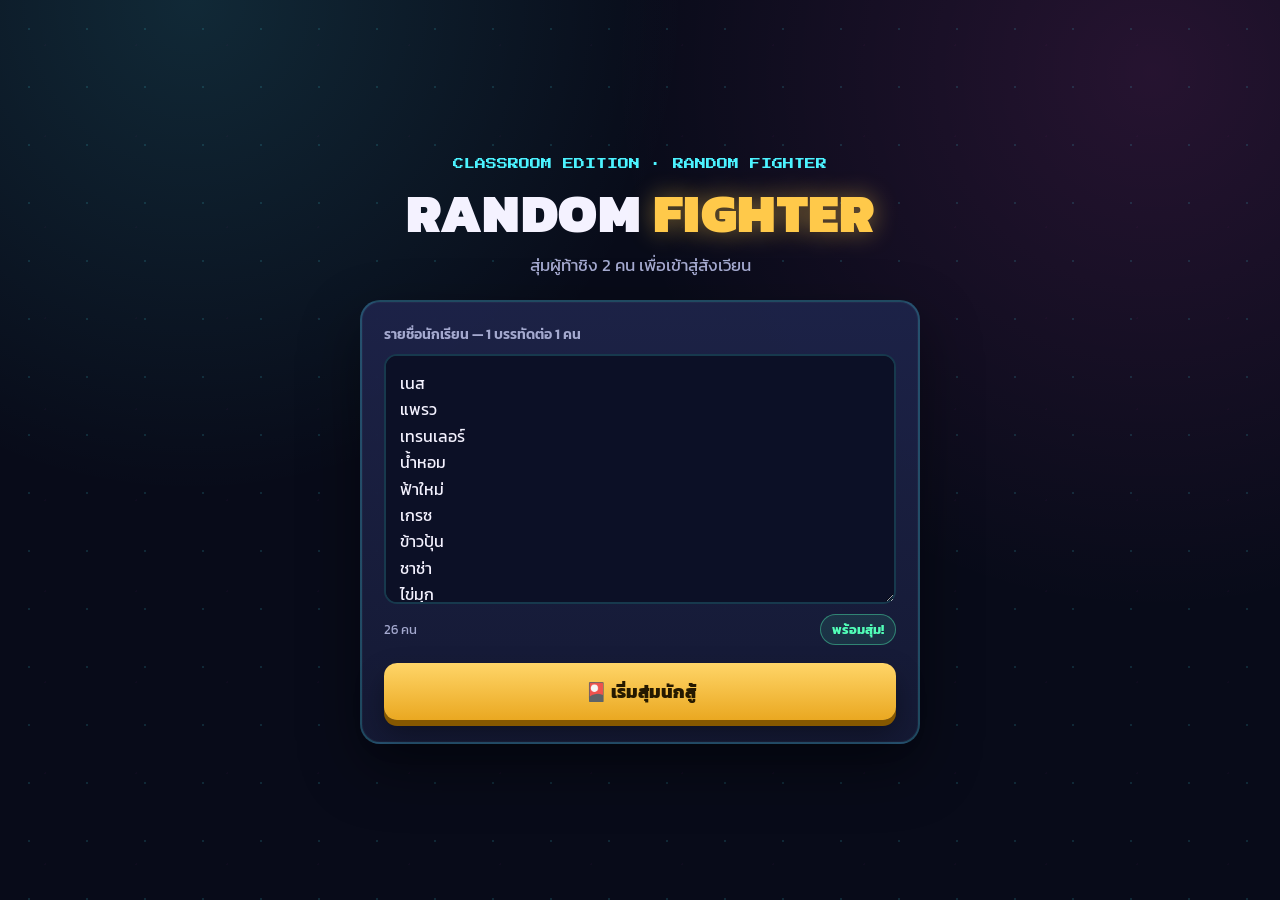
==== commit 0f94bfa6: "Complete Phase 6 classroom polish" ====
--- a/index.html
+++ b/index.html
@@ -3,7 +3,7 @@
 <head>
   <meta charset="utf-8">
   <meta name="viewport" content="width=device-width, initial-scale=1">
-  <title>Random Fighter — Phase 5 Complete Four Professions</title>
+  <title>Random Fighter — Classroom Edition</title>
   <link rel="preconnect" href="https://fonts.googleapis.com">
   <link rel="preconnect" href="https://fonts.gstatic.com" crossorigin>
   <link href="https://fonts.googleapis.com/css2?family=Kanit:wght@400;500;600;700;800;900&family=Press+Start+2P&display=swap" rel="stylesheet">
@@ -216,6 +216,7 @@
     .hud-side { min-width: 0; }
     .hud-side.right { text-align: right; }
     .hud-name { margin-bottom: 7px; overflow: hidden; text-overflow: ellipsis; font-size: clamp(18px, 3vw, 31px); font-weight: 900; white-space: nowrap; }
+    .hud-job { margin: -3px 0 7px; overflow: hidden; color: var(--gold); font-size: clamp(11px,1.5vw,16px); font-weight: 800; text-overflow: ellipsis; white-space: nowrap; }
     .hp-shell { height: clamp(22px, 3.2vw, 34px); overflow: hidden; border: 4px solid #e9e6ff; background: #3f1431; box-shadow: 4px 4px 0 #000; }
     .hp-fill { width: 100%; height: 100%; background: linear-gradient(90deg, #31ed82, #b8ff52); transform-origin: left; transition: width .55s ease; }
     .right .hp-fill { margin-left: auto; transform-origin: right; }
@@ -225,6 +226,10 @@
     .arena::after { position: absolute; inset: 61% 0 0; content: ""; background: repeating-linear-gradient(90deg, transparent 0 86px, rgba(255,201,74,.12) 86px 89px); transform: perspective(240px) rotateX(55deg); transform-origin: top; }
     #fightCanvas { position: absolute; inset: 0; z-index: 2; width: 100%; height: 100%; }
     .arena-label { position: absolute; inset: 42% 0 auto; z-index: 4; color: #fff; font-size: clamp(42px, 9vw, 100px); text-align: center; text-shadow: 6px 6px 0 #9b1b47, 0 0 28px #ff4fd8; pointer-events: none; }
+    .banter { position: absolute; top: 10%; z-index: 5; max-width: 34%; padding: 9px 14px; border: 3px solid #101425; border-radius: 16px; color: #101425; background: #fff8d8; box-shadow: 4px 4px 0 rgba(0,0,0,.45); font-size: clamp(15px,2vw,24px); font-weight: 900; line-height: 1.15; text-align: center; pointer-events: none; }
+    .banter::after { position: absolute; bottom: -13px; content: ""; border: 8px solid transparent; border-top-color: #101425; }
+    .banter-a { left: 9%; } .banter-a::after { left: 22%; }
+    .banter-b { right: 9%; } .banter-b::after { right: 22%; }
     .battle-note { position: absolute; left: 50%; bottom: 2%; z-index: 4; width: max-content; max-width: 88%; padding: 7px 12px; border: 1px solid rgba(255,255,255,.15); border-radius: 999px; color: var(--muted); background: rgba(8,11,25,.82); font-size: 13px; transform: translateX(-50%); }
     .animation-lab { position: fixed; right: 12px; bottom: 12px; z-index: 20; width: min(360px, calc(100vw - 24px)); padding: 12px; border: 1px solid rgba(76,243,255,.45); border-radius: 14px; background: rgba(8,11,25,.94); box-shadow: 0 12px 40px #000; }
     .lab-title { margin-bottom: 8px; color: var(--cyan); font-size: 10px; }
@@ -234,7 +239,8 @@
 
     .result-kicker { color: var(--danger); font-size: clamp(11px,1.8vw,15px); }
     .result-title { margin: 18px 0 10px; color: #fff; font-size: clamp(38px, 7vw, 78px); line-height: 1.08; text-shadow: 4px 4px 0 #8a173f; }
-    .result-copy { margin: 0 0 26px; color: var(--gold); font-size: clamp(20px,3vw,34px); font-weight: 800; }
+    .result-copy { margin: 0 0 18px; color: var(--gold); font-size: clamp(20px,3vw,34px); font-weight: 800; }
+    .result-loser { margin: 0 0 22px; color: #fff; font-size: clamp(24px,4vw,46px); font-weight: 900; }
     .result-jobs { margin-bottom: 24px; color: var(--muted); }
     .result-actions { display: flex; justify-content: center; gap: 12px; flex-wrap: wrap; }
     .button-next { padding: 14px 24px; color: #251900; background: linear-gradient(#ffd568,#eaa821); box-shadow: 0 5px 0 #865800; }
@@ -268,7 +274,7 @@
     <section class="screen" id="setupScreen">
       <div class="content">
         <header class="brand">
-          <div class="eyebrow pixel">PHASE 5 · RANDOM FIGHTER</div>
+          <div class="eyebrow pixel">CLASSROOM EDITION · RANDOM FIGHTER</div>
           <h1>RANDOM <span>FIGHTER</span></h1>
           <p class="subtitle">สุ่มผู้ท้าชิง 2 คน เพื่อเข้าสู่สังเวียน</p>
         </header>
@@ -358,14 +364,15 @@
     <section class="screen arcade-screen hidden" id="battleScreen" aria-live="assertive">
       <div class="battle-content">
         <div class="hud">
-          <div class="hud-side"><div class="hud-name" id="hudAName"></div><div class="hp-shell"><div class="hp-fill" id="hpA"></div></div></div>
+          <div class="hud-side"><div class="hud-name" id="hudAName"></div><div class="hud-job" id="hudAJob"></div><div class="hp-shell"><div class="hp-fill" id="hpA"></div></div></div>
           <div class="timer-box pixel" id="battleTimer">03</div>
-          <div class="hud-side right"><div class="hud-name" id="hudBName"></div><div class="hp-shell"><div class="hp-fill" id="hpB"></div></div></div>
+          <div class="hud-side right"><div class="hud-name" id="hudBName"></div><div class="hud-job" id="hudBJob"></div><div class="hp-shell"><div class="hp-fill" id="hpB"></div></div></div>
         </div>
         <div class="arena">
           <div class="arena-label pixel" id="arenaLabel">FIGHT!</div>
+          <div class="banter banter-a hidden" id="banterA"></div><div class="banter banter-b hidden" id="banterB"></div>
           <canvas id="fightCanvas" aria-label="สนามแสดงแอนิเมชันนักสู้สองคน"></canvas>
-          <div class="battle-note">Phase 5 · Four Profession Matchups</div>
+          <div class="battle-note">Random Fighter · Classroom Battle</div>
         </div>
       </div>
     </section>
@@ -373,8 +380,9 @@
     <section class="screen arcade-screen hidden" id="resultScreen" aria-live="assertive">
       <div class="result-stage">
         <div class="result-kicker pixel" id="resultKicker">TIME! · ROUND RESULT</div>
-        <h2 class="result-title"><span id="loserName"></span> แพ้!</h2>
+        <h2 class="result-title"><span id="winnerName"></span> ชนะ!</h2>
         <p class="result-copy">ถึงเวลาตอบโจทย์</p>
+        <p class="result-loser"><span id="loserName"></span> แพ้!</p>
         <p class="result-jobs" id="resultSummary"></p>
         <div class="result-actions">
           <button class="button button-secondary" id="resultEditButton" type="button">แก้รายชื่อ</button>
@@ -403,8 +411,8 @@
       generic: Object.freeze({id:"generic",primary:"#4cf3ff",secondary:"#ff4fd8",clips:{},anchors:{light:"handR",heavy:"handR",signature:"handR",comeback:"handR",counter:"handR"}}),
       takraw: Object.freeze({id:"takraw",primary:"#1687ff",secondary:"#ffd34e",signatureName:"สายฟ้าฟาดตะกร้อ!",comebackName:"THUNDER SEPAK SMASH!",clips:{idle:"takrawIdle",light:"takrawLight",heavy:"takrawHeavy",signature:"takrawSignature",comeback:"takrawComeback",block:"takrawBlock",hit:"takrawHit",victory:"takrawVictory"},anchors:{light:"footR",heavy:"footR",signature:"footR",comeback:"footR",counter:"footR"}}),
       somtam: Object.freeze({id:"somtam",primary:"#e94b35",secondary:"#78d64b",signatureName:"ครกเพชฌฆาต!",comebackName:"ส้มตำเดือดนรก!",clips:{idle:"somtamIdle",light:"somtamLight",heavy:"somtamHeavy",signature:"somtamSignature",comeback:"somtamComeback",block:"somtamBlock",hit:"somtamHit",victory:"somtamVictory"},anchors:{light:"pestleTip",heavy:"pestleTip",signature:"pestleTip",comeback:"pestleTip",counter:"pestleTip"}}),
-      lottery: Object.freeze({id:"lottery",primary:"#9b59d0",secondary:"#ffd45c",signatureName:"สามตัวตรง!",comebackName:"เจ้าที่บอกเลข!",clips:{idle:"lotteryIdle",light:"lotteryLight",heavy:"lotteryHeavy",signature:"lotterySignature",comeback:"lotteryComeback",block:"lotteryBlock",hit:"lotteryHit",victory:"lotteryVictory"},anchors:{light:"bookTip",heavy:"charmTip",signature:"handR",comeback:"handR",counter:"bookTip"}}),
-      student: Object.freeze({id:"student",primary:"#2e77d0",secondary:"#f4f7ff",signatureName:"การบ้านถล่ม!",comebackName:"ครูมาแล้ว!",clips:{idle:"studentIdle",light:"studentLight",heavy:"studentHeavy",signature:"studentSignature",comeback:"studentComeback",block:"studentBlock",hit:"studentHit",victory:"studentVictory"},anchors:{light:"bookTip",heavy:"bagTip",signature:"handR",comeback:"shoulder",counter:"bagTip"}})
+      lottery: Object.freeze({id:"lottery",primary:"#9b59d0",secondary:"#ffd45c",signatureName:"สามตัวตรง!",comebackName:"เจ้าที่บอกเลข!",clips:{idle:"lotteryIdle",light:"lotteryLight",heavy:"lotteryHeavy",signature:"lotterySignature",comeback:"lotteryComeback",block:"lotteryBlock",hit:"lotteryHit",victory:"lotteryVictory"},anchors:{light:"bookTip",heavy:"bookTip",signature:"projectile",comeback:"bookTip",counter:"bookTip"}}),
+      student: Object.freeze({id:"student",primary:"#2e77d0",secondary:"#f4f7ff",signatureName:"การบ้านถล่ม!",comebackName:"ครูมาแล้ว!",clips:{idle:"studentIdle",light:"studentLight",heavy:"studentHeavy",signature:"studentSignature",comeback:"studentComeback",block:"studentBlock",hit:"studentHit",victory:"studentVictory"},anchors:{light:"bookTip",heavy:"bagTip",signature:"projectile",comeback:"shoulder",counter:"bagTip"}})
     });
 
     const elements = {
@@ -435,11 +443,11 @@
       enterArenaButton: document.querySelector("#enterArenaButton"),
       vsAName: document.querySelector("#vsAName"), vsBName: document.querySelector("#vsBName"),
       vsAJob: document.querySelector("#vsAJob"), vsBJob: document.querySelector("#vsBJob"),
-      hudAName: document.querySelector("#hudAName"), hudBName: document.querySelector("#hudBName"),
+      hudAName: document.querySelector("#hudAName"), hudBName: document.querySelector("#hudBName"), hudAJob: document.querySelector("#hudAJob"), hudBJob: document.querySelector("#hudBJob"),
       hpA: document.querySelector("#hpA"), hpB: document.querySelector("#hpB"),
-      battleTimer: document.querySelector("#battleTimer"), arenaLabel: document.querySelector("#arenaLabel"),
+      battleTimer: document.querySelector("#battleTimer"), arenaLabel: document.querySelector("#arenaLabel"), banterA: document.querySelector("#banterA"), banterB: document.querySelector("#banterB"),
       fightCanvas: document.querySelector("#fightCanvas"),
-      loserName: document.querySelector("#loserName"), resultKicker: document.querySelector("#resultKicker"), resultSummary: document.querySelector("#resultSummary"),
+      winnerName: document.querySelector("#winnerName"), loserName: document.querySelector("#loserName"), resultKicker: document.querySelector("#resultKicker"), resultSummary: document.querySelector("#resultSummary"),
       nextRoundButton: document.querySelector("#nextRoundButton"), resultEditButton: document.querySelector("#resultEditButton")
     };
 
@@ -448,8 +456,10 @@
       studentPool: [],
       round: null,
       lastRosterText: "",
-      battleRunId: 0
-      ,combatEngine: null
+      battleRunId: 0,
+      combatEngine: null,
+      battleTimerId: null,
+      roundBusy: false
     };
 
     const wait = milliseconds => new Promise(resolve => window.setTimeout(resolve, milliseconds));
@@ -587,18 +597,18 @@
         const style=PROFESSION_PRESENTATION[anim.profession]||PROFESSION_PRESENTATION.generic,pestleTip={x:handR.x+.26*s*facing,y:handR.y-.04*s},mortar={x:root.x+.18*s*facing,y:root.y-.08*s},ball={x:footR.x+.1*s*facing,y:footR.y-.08*s},bookTip={x:handR.x+.22*s*facing,y:handR.y},charmTip={x:handR.x+.28*s*facing,y:handR.y-.05*s},bagTip={x:handR.x+.18*s*facing,y:handR.y+.06*s};
         if(anim.profession==="takraw"){c.save();c.strokeStyle="#101425";c.lineWidth=.045*s;c.fillStyle=style.primary;c.beginPath();c.moveTo(neck.x-.2*s,neck.y+.02*s);c.lineTo(root.x-.17*s,root.y-.02*s);c.lineTo(root.x+.17*s,root.y-.02*s);c.lineTo(neck.x+.2*s,neck.y+.02*s);c.closePath();c.fill();c.stroke();c.fillStyle=style.secondary;c.beginPath();c.moveTo(neck.x-.035*s,neck.y);c.lineTo(root.x-.015*s,root.y);c.lineTo(root.x+.08*s,root.y);c.lineTo(neck.x+.045*s,neck.y);c.closePath();c.fill();c.fillStyle="#fff";c.fillRect(root.x-.19*s,root.y-.06*s,.38*s,.11*s);c.fillStyle=style.primary;c.fillRect(root.x-.19*s,root.y-.06*s,.13*s,.14*s);c.fillRect(root.x+.06*s,root.y-.06*s,.13*s,.14*s);c.fillStyle="#ffd34e";c.beginPath();c.arc(ball.x,ball.y,.09*s,0,Math.PI*2);c.fill();c.stroke();c.strokeStyle="#7d5b12";c.lineWidth=.018*s;c.beginPath();c.arc(ball.x,ball.y,.055*s,0,Math.PI*2);c.moveTo(ball.x-.08*s,ball.y);c.lineTo(ball.x+.08*s,ball.y);c.moveTo(ball.x,ball.y-.08*s);c.lineTo(ball.x,ball.y+.08*s);c.stroke();c.strokeStyle=style.secondary;c.lineWidth=.052*s;c.beginPath();c.moveTo(head.x-.17*s*facing,head.y-.065*s);c.lineTo(head.x+.21*s*facing,head.y-.065*s);c.stroke();c.restore();}
         if(anim.profession==="somtam"){c.save();c.fillStyle="#3f2234";c.beginPath();c.arc(head.x,head.y-.02*s,.18*s,Math.PI,Math.PI*2);c.fill();c.beginPath();c.arc(head.x-.15*s*facing,head.y+.02*s,.07*s,0,Math.PI*2);c.fill();c.beginPath();c.arc(head.x-.23*s*facing,head.y+.01*s,.09*s,0,Math.PI*2);c.fill();c.strokeStyle="#101425";c.lineWidth=.018*s;c.beginPath();c.moveTo(head.x+.035*s*facing,head.y+.015*s);c.lineTo(head.x+.09*s*facing,head.y+.005*s);c.stroke();c.strokeStyle="#101425";c.lineWidth=.045*s;c.fillStyle="#fff1cf";c.beginPath();c.moveTo(neck.x-.22*s,neck.y+.02*s);c.lineTo(root.x-.25*s,root.y+.08*s);c.lineTo(root.x+.25*s,root.y+.08*s);c.lineTo(neck.x+.22*s,neck.y+.02*s);c.closePath();c.fill();c.stroke();c.strokeStyle="#78d64b";c.lineWidth=.04*s;c.beginPath();c.moveTo(neck.x-.13*s,neck.y);c.lineTo(root.x-.08*s,root.y+.06*s);c.moveTo(neck.x+.13*s,neck.y);c.lineTo(root.x+.08*s,root.y+.06*s);c.stroke();c.fillStyle="#e94b35";c.beginPath();c.arc(root.x,root.y-.18*s,.055*s,0,Math.PI*2);c.fill();c.strokeStyle="#8b5a2b";c.lineWidth=.085*s;c.beginPath();c.moveTo(handR.x,handR.y);c.lineTo(pestleTip.x,pestleTip.y);c.stroke();c.fillStyle="#8d6044";c.strokeStyle="#3d2618";c.lineWidth=.035*s;c.beginPath();c.moveTo(mortar.x-.2*s,mortar.y-.08*s);c.quadraticCurveTo(mortar.x-.17*s,mortar.y+.2*s,mortar.x,mortar.y+.21*s);c.quadraticCurveTo(mortar.x+.17*s,mortar.y+.2*s,mortar.x+.2*s,mortar.y-.08*s);c.closePath();c.fill();c.stroke();c.fillStyle="#51321f";c.beginPath();c.ellipse(mortar.x,mortar.y-.08*s,.2*s,.075*s,0,0,Math.PI*2);c.fill();c.fillStyle="#ff554c";for(let i=-1;i<=1;i++){c.beginPath();c.arc(mortar.x+i*.07*s,mortar.y-.1*s,.025*s,0,Math.PI*2);c.fill();}c.restore();}
-        if(anim.profession==="lottery"){c.save();c.fillStyle="#38203f";c.beginPath();c.arc(head.x,head.y-.04*s,.18*s,Math.PI,Math.PI*2);c.fill();c.beginPath();c.arc(head.x-.13*s*facing,head.y-.2*s,.1*s,0,Math.PI*2);c.fill();c.strokeStyle="#ffd45c";c.lineWidth=.022*s;c.beginPath();c.arc(head.x-.065*s,head.y,.065*s,0,Math.PI*2);c.arc(head.x+.075*s,head.y,.065*s,0,Math.PI*2);c.moveTo(head.x,head.y);c.lineTo(head.x+.018*s,head.y);c.stroke();c.fillStyle=style.primary;c.strokeStyle="#101425";c.lineWidth=.04*s;c.beginPath();c.moveTo(neck.x-.23*s,neck.y+.01*s);c.lineTo(root.x-.27*s,root.y+.08*s);c.lineTo(root.x+.27*s,root.y+.08*s);c.lineTo(neck.x+.23*s,neck.y+.01*s);c.closePath();c.fill();c.stroke();for(let i=-1;i<=1;i++){c.fillStyle=i%2?"#ff7cab":"#ffd45c";c.beginPath();c.arc(root.x+i*.12*s,root.y-.18*s,.035*s,0,Math.PI*2);c.fill();}c.strokeStyle=style.secondary;c.lineWidth=.055*s;c.beginPath();c.moveTo(neck.x-.18*s,neck.y+.02*s);c.lineTo(root.x+.18*s,root.y+.04*s);c.stroke();c.fillStyle="#fff3bc";c.strokeStyle="#6c4a13";c.lineWidth=.025*s;c.fillRect(handR.x-.03*s,handR.y-.11*s,.24*s*facing,.2*s);c.fillStyle="#6c4a13";c.font=`bold ${Math.max(8,.08*s)}px monospace`;c.textAlign="center";c.fillText("789",handR.x+.09*s*facing,handR.y+.025*s);c.strokeStyle="#b58b31";c.lineWidth=.045*s;c.beginPath();c.moveTo(handL.x,handL.y);c.lineTo(charmTip.x,charmTip.y);c.stroke();c.fillStyle="#ffea74";c.beginPath();c.arc(charmTip.x,charmTip.y,.06*s,0,Math.PI*2);c.fill();c.restore();}
-        if(anim.profession==="student"){c.save();c.fillStyle="#1d2438";c.beginPath();c.arc(head.x,head.y-.045*s,.18*s,Math.PI,Math.PI*2);c.fill();c.beginPath();c.moveTo(head.x-.17*s,head.y-.02*s);c.lineTo(head.x-.08*s,head.y+.04*s);c.lineTo(head.x,head.y-.03*s);c.lineTo(head.x+.08*s,head.y+.04*s);c.lineTo(head.x+.17*s,head.y-.02*s);c.closePath();c.fill();c.fillStyle="#f4f7ff";c.strokeStyle="#101425";c.lineWidth=.04*s;c.beginPath();c.moveTo(neck.x-.2*s,neck.y+.01*s);c.lineTo(root.x-.2*s,root.y+.04*s);c.lineTo(root.x+.2*s,root.y+.04*s);c.lineTo(neck.x+.2*s,neck.y+.01*s);c.closePath();c.fill();c.stroke();c.fillStyle="#d9364f";c.beginPath();c.moveTo(neck.x,neck.y+.02*s);c.lineTo(root.x-.045*s,root.y-.09*s);c.lineTo(root.x+.02*s,root.y);c.lineTo(neck.x+.035*s,neck.y+.02*s);c.closePath();c.fill();c.fillStyle="#273b68";c.fillRect(root.x-.21*s,root.y-.03*s,.42*s,.13*s);c.fillStyle="#7a4c28";c.strokeStyle="#101425";c.lineWidth=.035*s;c.beginPath();c.roundRect(root.x-.31*s*facing,root.y-.34*s,.22*s,.32*s,.045*s);c.fill();c.stroke();c.strokeStyle="#d9a96d";c.lineWidth=.035*s;c.beginPath();c.moveTo(neck.x-.12*s*facing,neck.y);c.lineTo(root.x-.2*s*facing,root.y+.02*s);c.stroke();c.fillStyle="#f5efd5";c.strokeStyle="#294f94";c.lineWidth=.025*s;c.save();c.translate(handR.x+.08*s*facing,handR.y);c.rotate(.12*facing);c.fillRect(-.11*s,-.08*s,.22*s,.16*s);c.strokeRect(-.11*s,-.08*s,.22*s,.16*s);c.restore();c.restore();}
+        if(anim.profession==="lottery"){c.save();c.fillStyle="#38203f";c.beginPath();c.arc(head.x,head.y-.04*s,.18*s,Math.PI,Math.PI*2);c.fill();c.beginPath();c.arc(head.x-.13*s*facing,head.y-.2*s,.1*s,0,Math.PI*2);c.fill();c.strokeStyle="#ffd45c";c.lineWidth=.022*s;c.beginPath();c.arc(head.x-.065*s,head.y,.065*s,0,Math.PI*2);c.arc(head.x+.075*s,head.y,.065*s,0,Math.PI*2);c.stroke();c.fillStyle=style.primary;c.strokeStyle="#101425";c.lineWidth=.04*s;c.beginPath();c.moveTo(neck.x-.23*s,neck.y+.01*s);c.lineTo(root.x-.27*s,root.y+.08*s);c.lineTo(root.x+.27*s,root.y+.08*s);c.lineTo(neck.x+.23*s,neck.y+.01*s);c.closePath();c.fill();c.stroke();for(let i=-1;i<=1;i++){c.fillStyle=i%2?"#ff7cab":"#ffd45c";c.beginPath();c.arc(root.x+i*.12*s,root.y-.18*s,.035*s,0,Math.PI*2);c.fill();}c.fillStyle="#fff3bc";c.strokeStyle="#6c4a13";c.lineWidth=.03*s;c.save();c.translate(handR.x+.1*s*facing,handR.y);c.rotate(.08*facing);c.beginPath();c.roundRect(-.17*s,-.13*s,.34*s,.26*s,.025*s);c.fill();c.stroke();c.strokeStyle="#d29b32";c.beginPath();c.moveTo(0,-.12*s);c.lineTo(0,.12*s);c.stroke();c.fillStyle="#6c4a13";c.font=`bold ${Math.max(9,.085*s)}px Kanit`;c.textAlign="center";c.textBaseline="middle";c.fillText("หวย",0,-.035*s);c.font=`bold ${Math.max(8,.065*s)}px monospace`;c.fillText("789",0,.055*s);c.restore();c.restore();}
+        if(anim.profession==="student"){c.save();c.fillStyle="#1d2438";c.beginPath();c.arc(head.x,head.y-.045*s,.18*s,Math.PI,Math.PI*2);c.fill();c.beginPath();c.moveTo(head.x-.17*s,head.y-.02*s);c.lineTo(head.x-.08*s,head.y+.04*s);c.lineTo(head.x,head.y-.03*s);c.lineTo(head.x+.08*s,head.y+.04*s);c.lineTo(head.x+.17*s,head.y-.02*s);c.closePath();c.fill();c.fillStyle="#f4f7ff";c.strokeStyle="#101425";c.lineWidth=.04*s;c.beginPath();c.moveTo(neck.x-.2*s,neck.y+.01*s);c.lineTo(root.x-.2*s,root.y+.04*s);c.lineTo(root.x+.2*s,root.y+.04*s);c.lineTo(neck.x+.2*s,neck.y+.01*s);c.closePath();c.fill();c.stroke();c.fillStyle="#d9364f";c.beginPath();c.moveTo(neck.x,neck.y+.02*s);c.lineTo(root.x-.045*s,root.y-.09*s);c.lineTo(root.x+.02*s,root.y);c.lineTo(neck.x+.035*s,neck.y+.02*s);c.closePath();c.fill();c.fillStyle="#273b68";c.fillRect(root.x-.21*s,root.y-.03*s,.42*s,.13*s);const bagX=root.x-.31*s*facing,bagY=root.y-.35*s;c.fillStyle="#87512c";c.strokeStyle="#101425";c.lineWidth=.035*s;c.beginPath();c.roundRect(bagX,bagY,.25*s,.34*s,.05*s);c.fill();c.stroke();c.fillStyle="#b87a43";c.beginPath();c.roundRect(bagX+.02*s,bagY+.03*s,.21*s,.1*s,.025*s);c.fill();c.stroke();c.beginPath();c.arc(bagX+.125*s,bagY-.01*s,.065*s,Math.PI,0);c.stroke();c.strokeStyle="#d9a96d";c.lineWidth=.035*s;c.beginPath();c.moveTo(neck.x-.12*s*facing,neck.y);c.lineTo(root.x-.2*s*facing,root.y+.02*s);c.stroke();c.fillStyle="#fff8d8";c.strokeStyle="#294f94";c.lineWidth=.03*s;c.save();c.translate(handR.x+.09*s*facing,handR.y);c.rotate(.08*facing);c.fillRect(-.15*s,-.11*s,.3*s,.22*s);c.strokeRect(-.15*s,-.11*s,.3*s,.22*s);c.fillStyle="#294f94";c.fillRect(-.15*s,-.11*s,.04*s,.22*s);c.strokeStyle="rgba(30,55,95,.45)";c.beginPath();c.moveTo(-.07*s,-.03*s);c.lineTo(.1*s,-.03*s);c.moveTo(-.07*s,.035*s);c.lineTo(.07*s,.035*s);c.stroke();c.restore();c.restore();}
         if(this.guides){c.fillStyle="#fff";[root,neck,head,elbowL,handL,elbowR,handR,kneeL,footL,kneeR,footR].forEach(q=>{c.beginPath();c.arc(q.x,q.y,3,0,Math.PI*2);c.fill();});}
         c.restore();
         return {root,neck,head,shoulder,handL,handR,footL,footR,pestleTip,mortar,ball,bookTip,charmTip,bagTip,scale:s,headBox:{x:head.x,y:head.y,r:.17*s},torsoBox:{x:(root.x+neck.x)/2,y:(root.y+neck.y)/2,r:.25*s},guardBox:{x:(handL.x+handR.x)/2,y:(handL.y+handR.y)/2,r:.22*s}};
       }
-      testContact(attacker,defender,guard=false,heavy=false,attackId="light"){const anim=attacker==="a"?this.a:this.b,anchor=PROFESSION_PRESENTATION[anim.profession]?.anchors[attackId]||"handR",attack=this.rigs[attacker]?.[anchor],targetRig=this.rigs[defender];if(!attack||!targetRig)return false;const attackRadius=targetRig.scale*(heavy?.11:.08),boxes=guard?[targetRig.guardBox]:[targetRig.headBox,targetRig.torsoBox];let best=null;for(const box of boxes){const distance=Math.hypot(attack.x-box.x,attack.y-box.y),limit=attackRadius+box.r;if(!best||distance<best.distance)best={box,distance,limit};}const hit=best.distance<=best.limit;this.events.push({attacker,defender,guard,heavy,attackId,anchor,hit,distance:Math.round(best.distance),limit:Math.round(best.limit)});this.impact={x:(attack.x+best.box.x)/2,y:(attack.y+best.box.y)/2,hit,until:performance.now()+190};return hit;}
+      testContact(attacker,defender,guard=false,heavy=false,attackId="light"){const anim=attacker==="a"?this.a:this.b,anchor=PROFESSION_PRESENTATION[anim.profession]?.anchors[attackId]||"handR",attack=anchor==="projectile"?this.projectiles.at(-1):this.rigs[attacker]?.[anchor],targetRig=this.rigs[defender];if(!attack||!targetRig)return false;const attackRadius=targetRig.scale*(anchor==="projectile"?.28:heavy?.11:.08),boxes=guard?[targetRig.guardBox]:[targetRig.headBox,targetRig.torsoBox];let best=null;for(const box of boxes){const distance=Math.hypot(attack.x-box.x,attack.y-box.y),limit=attackRadius+box.r;if(!best||distance<best.distance)best={box,distance,limit};}const hit=best.distance<=best.limit;this.events.push({attacker,defender,guard,heavy,attackId,anchor,hit,distance:Math.round(best.distance),limit:Math.round(best.limit)});this.impact={x:(attack.x+best.box.x)/2,y:(attack.y+best.box.y)/2,hit,until:performance.now()+190};return hit;}
       spawnImpact(side,blocked=false,blood=true){const rig=this.rigs[side];if(!rig)return;const origin=blocked?rig.guardBox:rig.torsoBox;this.impact={x:origin.x,y:origin.y,hit:true,until:performance.now()+190};for(let i=0;i<10;i++){const angle=Math.random()*Math.PI*2,speed=blocked?0.07:0.13+Math.random()*.1;this.particles.push({x:origin.x,y:origin.y,vx:Math.cos(angle)*speed,vy:Math.sin(angle)*speed-.05,life:blocked?260:420,maxLife:blocked?260:420,color:blocked?"#fff36a":(blood&&i<4?"#d92d48":"#fff36a"),r:blocked?2.5:2+Math.random()*3});}}
       spawnBurst(side){const rig=this.rigs[side];if(!rig)return;const anim=side==="a"?this.a:this.b,origin=rig.root,colors=anim.profession==="somtam"?["#ff554c","#78d64b","#fff1cf"]:["#ffd34e","#1687ff","#fff"];this.impact={x:origin.x,y:origin.y-.2*rig.scale,hit:true,until:performance.now()+520};for(let i=0;i<24;i++){const angle=(i/24)*Math.PI*2,speed=.08+Math.random()*.13;this.particles.push({x:origin.x,y:origin.y-.18*rig.scale,vx:Math.cos(angle)*speed,vy:Math.sin(angle)*speed-.06,life:620,maxLife:620,color:colors[i%colors.length],r:3+Math.random()*3});}}
-      spawnProfessionProjectile(side,attackId){const anim=side==="a"?this.a:this.b;if(!["lottery","student"].includes(anim.profession)||!["signature","comeback"].includes(attackId))return;const from=this.rigs[side]?.root,to=this.rigs[side==="a"?"b":"a"]?.torsoBox;if(!from||!to)return;this.projectiles.push({type:anim.profession,attackId,x:from.x,y:from.y-.35*this.scale(),fromX:from.x,fromY:from.y-.35*this.scale(),toX:to.x,toY:to.y,elapsed:0,duration:attackId==="signature"?520:430});}
-      updateParticles(dt){for(const p of this.particles){p.life-=dt;p.x+=p.vx*dt;p.y+=p.vy*dt;p.vy+=.00045*dt;}this.particles=this.particles.filter(p=>p.life>0);for(const p of this.projectiles){p.elapsed+=dt;const t=ease(Math.min(1,p.elapsed/p.duration));p.x=p.fromX+(p.toX-p.fromX)*t;p.y=p.fromY+(p.toY-p.fromY)*t-Math.sin(t*Math.PI)*this.scale()*.38;}this.projectiles=this.projectiles.filter(p=>p.elapsed<p.duration+180);}
-      drawProjectiles(){const c=this.ctx,s=this.scale();for(const p of this.projectiles){const fade=Math.max(0,1-Math.max(0,p.elapsed-p.duration)/180);c.save();c.globalAlpha=fade;c.translate(p.x,p.y);if(p.type==="lottery"){c.shadowColor="#ffd45c";c.shadowBlur=18;c.fillStyle="#ffd45c";c.strokeStyle="#6f3e91";c.lineWidth=.035*s;c.beginPath();c.roundRect(-.3*s,-.19*s,.6*s,.38*s,.07*s);c.fill();c.stroke();c.fillStyle="#3b174e";c.font=`900 ${Math.max(18,.25*s)}px monospace`;c.textAlign="center";c.textBaseline="middle";c.fillText(p.attackId==="signature"?"789":"๙๙๙",0,0);}else{for(let i=-2;i<=2;i++){c.save();c.rotate((i*.14)+(p.elapsed*.006*(i%2?1:-1)));c.translate(i*.08*s,i%2*.07*s);c.fillStyle=i%2?"#fff7cf":"#d9e8ff";c.strokeStyle=i%2?"#d9364f":"#294f94";c.lineWidth=.025*s;c.fillRect(-.16*s,-.11*s,.32*s,.22*s);c.strokeRect(-.16*s,-.11*s,.32*s,.22*s);c.strokeStyle="rgba(20,35,70,.45)";c.beginPath();c.moveTo(-.11*s,-.035*s);c.lineTo(.1*s,-.035*s);c.moveTo(-.11*s,.025*s);c.lineTo(.07*s,.025*s);c.stroke();c.restore();}}c.restore();}}
+      spawnProfessionProjectile(side,attackId){const anim=side==="a"?this.a:this.b;if(!["lottery","student"].includes(anim.profession)||!["signature","comeback"].includes(attackId))return;const from=this.rigs[side]?.root,to=this.rigs[side==="a"?"b":"a"]?.torsoBox;if(!from||!to)return;const drop=attackId==="signature",fromX=drop?to.x:from.x,fromY=drop?-this.scale()*.65:from.y-.35*this.scale();this.projectiles.push({type:anim.profession,attackId,drop,x:fromX,y:fromY,fromX,fromY,toX:to.x,toY:to.y,elapsed:0,duration:drop?360:430});}
+      updateParticles(dt){for(const p of this.particles){p.life-=dt;p.x+=p.vx*dt;p.y+=p.vy*dt;p.vy+=.00045*dt;}this.particles=this.particles.filter(p=>p.life>0);for(const p of this.projectiles){p.elapsed+=dt;const t=ease(Math.min(1,p.elapsed/p.duration));p.x=p.fromX+(p.toX-p.fromX)*t+(p.drop?Math.sin(t*Math.PI*4)*this.scale()*.025:0);p.y=p.fromY+(p.toY-p.fromY)*t-(p.drop?0:Math.sin(t*Math.PI)*this.scale()*.38);}this.projectiles=this.projectiles.filter(p=>p.elapsed<p.duration+220);}
+      drawProjectiles(){const c=this.ctx,s=this.scale();for(const p of this.projectiles){const fade=Math.max(0,1-Math.max(0,p.elapsed-p.duration)/220);c.save();c.globalAlpha=fade;c.translate(p.x,p.y);if(p.type==="lottery"){c.shadowColor="#ffd45c";c.shadowBlur=24;c.fillStyle="#ffd45c";c.strokeStyle="#6f3e91";c.lineWidth=.055*s;c.beginPath();c.roundRect(-.42*s,-.28*s,.84*s,.56*s,.08*s);c.fill();c.stroke();c.fillStyle="#3b174e";c.font=`900 ${Math.max(26,.38*s)}px monospace`;c.textAlign="center";c.textBaseline="middle";c.fillText(p.attackId==="signature"?"789":"๙๙๙",0,0);}else{c.rotate(p.drop?-.08:.12);c.fillStyle="#f8e3a2";c.strokeStyle="#17233d";c.lineWidth=.06*s;c.beginPath();c.roundRect(-.43*s,-.3*s,.86*s,.6*s,.055*s);c.fill();c.stroke();c.fillStyle="#d9364f";c.fillRect(-.43*s,-.3*s,.1*s,.6*s);c.strokeStyle="#294f94";c.lineWidth=.035*s;c.beginPath();c.moveTo(-.25*s,-.13*s);c.lineTo(.28*s,-.13*s);c.moveTo(-.25*s,0);c.lineTo(.2*s,0);c.moveTo(-.25*s,.13*s);c.lineTo(.28*s,.13*s);c.stroke();c.fillStyle="#17233d";c.font=`bold ${Math.max(11,.11*s)}px Kanit`;c.textAlign="center";c.fillText("การบ้าน",.03*s,-.18*s);}c.restore();}}
       draw(){ const c=this.ctx;c.clearRect(0,0,this.w,this.h);const ground=this.h*.78;if(this.guides){c.strokeStyle="rgba(255,255,255,.25)";c.setLineDash([8,8]);c.beginPath();c.moveTo(0,ground);c.lineTo(this.w,ground);c.stroke();c.setLineDash([]);} this.rigs.a=this.fighter(this.a,this.positions.a,ground,1,"#4cf3ff");this.rigs.b=this.fighter(this.b,this.positions.b,ground,-1,"#ff4fd8");this.drawProjectiles();if(this.impact&&performance.now()<this.impact.until){c.save();c.strokeStyle="#fff36a";c.lineWidth=5;c.beginPath();for(let i=0;i<8;i++){const a=i*Math.PI/4,r=i%2?11:25;c.lineTo(this.impact.x+Math.cos(a)*r,this.impact.y+Math.sin(a)*r);}c.closePath();c.stroke();c.restore();}for(const p of this.particles){c.globalAlpha=Math.max(0,p.life/p.maxLife);c.fillStyle=p.color;c.beginPath();c.arc(p.x,p.y,p.r,0,Math.PI*2);c.fill();}c.globalAlpha=1;if(this.guides){c.save();for(const rig of Object.values(this.rigs)){c.strokeStyle="rgba(255,79,216,.7)";for(const box of [rig.headBox,rig.torsoBox]){c.beginPath();c.arc(box.x,box.y,box.r,0,Math.PI*2);c.stroke();}c.strokeStyle="rgba(76,243,255,.8)";c.beginPath();c.arc(rig.guardBox.x,rig.guardBox.y,rig.guardBox.r,0,Math.PI*2);c.stroke();c.strokeStyle="rgba(255,201,74,.9)";c.beginPath();c.arc(rig.handR.x,rig.handR.y,rig.scale*.08,0,Math.PI*2);c.stroke();}c.fillStyle="#fff";c.font="12px Kanit";c.fillText(this.contactState,12,22);c.restore();} }
     }
     const stickmanStage = new StickmanStage(elements.fightCanvas);
@@ -750,7 +760,7 @@
     class CombatDirector {
       constructor({lockedLoserSide,exchangeCount=10+Math.floor(Math.random()*5),guaranteeSignature=false,knockoutEnabled=false}){
         this.loser=lockedLoserSide;this.winner=lockedLoserSide==="a"?"b":"a";this.exchangeCount=Math.max(10,Math.min(14,exchangeCount));this.template=Math.random()<.85?pick(LEAD_CHANGE_TEMPLATES):pick(STEADY_LEAD_TEMPLATES);this.closingStyle=weightedClosingStyle();this.guaranteeSignature=guaranteeSignature;this.knockoutEnabled=knockoutEnabled;this.defenseBudget=Math.max(2,Math.floor(this.exchangeCount*.2));this.defensesUsed=0;this.knockdowns=0;this.signatureUsed=false;this.comebackUsed=false;this.history=[];
-        const scheduleSpan=this.knockoutEnabled?15650:17850,interval=scheduleSpan/(this.exchangeCount-1);this.schedule=Object.freeze(Array.from({length:this.exchangeCount},(_,index)=>Math.round(350+index*interval)));
+        const scheduleSpan=this.knockoutEnabled?13000:15500,interval=scheduleSpan/(this.exchangeCount-1);this.schedule=Object.freeze(Array.from({length:this.exchangeCount},(_,index)=>Math.round(350+index*interval)));
       }
       desiredLeader(index){const progress=index/(this.exchangeCount-1),path=this.template.leadPath,pathIndex=Math.min(path.length-1,Math.floor(progress*path.length));return path[pathIndex]==="winner"?this.winner:this.loser;}
       chooseAttack(index,attacker,engine){const defender=attacker==="a"?"b":"a",deficit=Math.max(0,engine.fighter(defender).hp-engine.fighter(attacker).hp),late=index>=this.exchangeCount-3;
@@ -783,6 +793,19 @@
       summary(){return Object.freeze({template:this.template.id,narrativeKind:this.template.kind,closingStyle:this.closingStyle.id,exchangeCount:this.exchangeCount,defenseBudget:this.defenseBudget,defensesUsed:this.defensesUsed,defenseRate:Number((this.defensesUsed/this.exchangeCount).toFixed(3)),signatureUsed:this.signatureUsed,comebackUsed:this.comebackUsed,knockdowns:this.knockdowns});}
     }
 
+    const BANTER_LINES=Object.freeze({
+      takraw:Object.freeze({attack:["รับลูกนี้!","เตะเต็มข้อ!"],block:["เอาอยู่!"],dodge:["ช้าไป!","ไม่ทันหรอก!"],hit:["โอ๊ย...พลาด!"],knockdown:["ยังไหว!"]}),
+      somtam:Object.freeze({attack:["เผ็ดไหมล่ะ!","เอาสากไปกิน!"],block:["ครกนี้แข็งนะ!"],dodge:["ยังไม่โดนจ้า!"],hit:["โอ๊ย ลูกค้า!"],knockdown:["ยังตำต่อได้!"]}),
+      lottery:Object.freeze({attack:["เลขนี้มาแน่!","จัดไปสามตัว!"],block:["เจ้าที่คุ้มครอง!"],dodge:["ดวงยังดี!"],hit:["เลขเคลื่อนหมด!"],knockdown:["ขอแก้มืออีกใบ!"]}),
+      student:Object.freeze({attack:["ส่งการบ้าน!","รับสมุดไป!"],block:["กระเป๋าช่วยด้วย!"],dodge:["เกือบโดนครูจับ!"],hit:["ลืมหลบ!"],knockdown:["ยังไม่หมดคาบ!"]})
+    });
+    class BanterDirector{
+      constructor(){this.lastAt=-Infinity;this.lastLine="";this.hideTimer=null;}
+      reset(){window.clearTimeout(this.hideTimer);this.lastAt=-Infinity;this.lastLine="";elements.banterA.classList.add("hidden");elements.banterB.classList.add("hidden");}
+      say(side,event,force=false){const now=performance.now();if(appState.phase!=="battle"||(!force&&(now-this.lastAt<2200||Math.random()>.34)))return;const profession=(side==="a"?stickmanStage.a:stickmanStage.b).profession,lines=BANTER_LINES[profession]?.[event];if(!lines?.length)return;const choices=lines.filter(line=>line!==this.lastLine),line=pick(choices.length?choices:lines),bubble=side==="a"?elements.banterA:elements.banterB,other=side==="a"?elements.banterB:elements.banterA;window.clearTimeout(this.hideTimer);other.classList.add("hidden");bubble.textContent=line;bubble.classList.remove("hidden");this.lastAt=now;this.lastLine=line;this.hideTimer=window.setTimeout(()=>bubble.classList.add("hidden"),950);}
+    }
+    const banterDirector=new BanterDirector();
+    function resetBattlePresentation(){if(appState.battleTimerId){window.clearInterval(appState.battleTimerId);appState.battleTimerId=null;}banterDirector.reset();stickmanStage.particles.length=0;stickmanStage.projectiles.length=0;stickmanStage.impact=null;elements.arenaLabel.classList.add("hidden");}
     function updateCombatHud(engine){elements.hpA.style.width=`${engine.fighter("a").hp}%`;elements.hpB.style.width=`${engine.fighter("b").hp}%`;}
 
     async function presentCombatExchange(engine,exchange,runId) {
@@ -791,7 +814,7 @@
       attackFighter.transition("approach");engine.emit("state_changed",{fighter:attacker,state:"approach"});
       await stickmanStage.approach(attacker);if(runId!==appState.battleRunId)return;
       attackFighter.transition("windup");stickmanStage.contactState="WINDUP";
-      if(attackId==="signature"||attackId==="comeback"){const profession=PROFESSION_PRESENTATION[(attacker==="a"?stickmanStage.a:stickmanStage.b).profession];elements.arenaLabel.textContent=attackId==="signature"?(profession.signatureName||"SIGNATURE!"):(profession.comebackName||"COMEBACK!");elements.arenaLabel.classList.remove("hidden");window.setTimeout(()=>{if(appState.phase==="battle")elements.arenaLabel.classList.add("hidden");},900);stickmanStage.spawnBurst(attacker);stickmanStage.spawnProfessionProjectile(attacker,attackId);}
+      if(attackId==="signature"||attackId==="comeback"){banterDirector.reset();const profession=PROFESSION_PRESENTATION[(attacker==="a"?stickmanStage.a:stickmanStage.b).profession];elements.arenaLabel.textContent=attackId==="signature"?(profession.signatureName||"SIGNATURE!"):(profession.comebackName||"COMEBACK!");elements.arenaLabel.classList.remove("hidden");window.setTimeout(()=>{if(appState.phase==="battle")elements.arenaLabel.classList.add("hidden");},900);stickmanStage.spawnBurst(attacker);stickmanStage.spawnProfessionProjectile(attacker,attackId);}else banterDirector.say(attacker,"attack");
       const defensiveClip=defense==="counter"?"lean":defense;
       if(defense!=="hit"){defendFighter.transition(defense==="block"?"block":"dodge");stickmanStage.play(defender,defensiveClip);}
       stickmanStage.play(attacker,attackId);await wait(attack.startupMs);
@@ -800,9 +823,9 @@
       if(defense==="hit"&&!contacted){const facing=attacker==="a"?1:-1;for(let step=0;step<7&&!contacted;step++){const proposed=stickmanStage.positions[attacker]+facing*stickmanStage.scale()*.045,minimumGap=stickmanStage.scale()*.38,target=attacker==="a"?Math.min(proposed,stickmanStage.positions[defender]-minimumGap):Math.max(proposed,stickmanStage.positions[defender]+minimumGap);await stickmanStage.move(attacker,target,38);contacted=stickmanStage.testContact(attacker,defender,false,attack.knockdown,attackId);}}
       if(["lean","crouch","jump","counter"].includes(defense))contacted=false;
       const result=engine.resolveAttack({attacker,defense,attackId,contact:contacted});
-      if(result.outcome==="block"){defendFighter.transition("block");stickmanStage.play(defender,"blockHit");stickmanStage.spawnImpact(defender,true,false);stickmanStage.contactState="CHIP DAMAGE";}
-      else if(result.outcome==="hit"||result.outcome==="knockdown"||result.outcome==="knockout"){defendFighter.transition(result.outcome==="knockout"?"knockdown":result.outcome);stickmanStage.play(defender,result.outcome==="knockdown"||result.outcome==="knockout"?"knockdown":"hit");stickmanStage.spawnImpact(defender,false,true);stickmanStage.contactState=result.outcome.toUpperCase();const direction=attacker==="a"?1:-1;stickmanStage.positions[defender]+=direction*stickmanStage.scale()*attack.knockback;}
-      else stickmanStage.contactState=defense==="counter"?"DODGE → COUNTER":"CLEAN MISS";
+      if(result.outcome==="block"){defendFighter.transition("block");stickmanStage.play(defender,"blockHit");stickmanStage.spawnImpact(defender,true,false);stickmanStage.contactState="CHIP DAMAGE";banterDirector.say(defender,"block");}
+      else if(result.outcome==="hit"||result.outcome==="knockdown"||result.outcome==="knockout"){defendFighter.transition(result.outcome==="knockout"?"knockdown":result.outcome);stickmanStage.play(defender,result.outcome==="knockdown"||result.outcome==="knockout"?"knockdown":"hit");stickmanStage.spawnImpact(defender,false,true);stickmanStage.contactState=result.outcome.toUpperCase();const direction=attacker==="a"?1:-1;stickmanStage.positions[defender]+=direction*stickmanStage.scale()*attack.knockback;banterDirector.say(defender,result.outcome==="knockdown"?"knockdown":"hit");}
+      else{stickmanStage.contactState=defense==="counter"?"DODGE → COUNTER":"CLEAN MISS";banterDirector.say(defender,"dodge");}
       updateCombatHud(engine);await wait(result.outcome==="knockdown"?650:attack.activeMs+180);
       attackFighter.transition("recovery");await stickmanStage.retreat(attacker);stickmanStage.play(attacker,"idle",true);attackFighter.transition("idle");
       if(result.outcome==="knockdown"){defendFighter.transition("grounded");await wait(100);defendFighter.transition("getup");stickmanStage.contactState="GET UP";stickmanStage.play(defender,"getup");await wait(650);}
@@ -831,12 +854,15 @@
 
       elements.hudAName.textContent = fighterA.name;
       elements.hudBName.textContent = fighterB.name;
+      elements.hudAJob.textContent = `${jobA.icon} ${jobA.name}`;
+      elements.hudBJob.textContent = `${jobB.icon} ${jobB.name}`;
       elements.hpA.style.width = "100%";
       elements.hpB.style.width = "100%";
       elements.battleTimer.textContent = "20";
       elements.arenaLabel.textContent = "FIGHT!";
       elements.arenaLabel.classList.remove("hidden");
       setScreen("battle");
+      resetBattlePresentation();elements.arenaLabel.textContent="FIGHT!";elements.arenaLabel.classList.remove("hidden");
       stickmanStage.a.play("idle", true);
       stickmanStage.b.play("idle", true);
       stickmanStage.setProfession("a",jobA.id);
@@ -859,7 +885,7 @@
       const guaranteeSignature=Math.random()<.85;
       const director=new CombatDirector({lockedLoserSide,guaranteeSignature,knockoutEnabled});
       const battleDeadline = performance.now() + FIGHT_DURATION_MS;
-      const timerId = window.setInterval(() => {
+      const timerId = appState.battleTimerId = window.setInterval(() => {
         if (runId !== appState.battleRunId || appState.phase !== "battle") return window.clearInterval(timerId);
         const remaining = Math.max(0, Math.ceil((battleDeadline-performance.now())/1000));
         elements.battleTimer.textContent = String(remaining).padStart(2, "0");
@@ -867,6 +893,7 @@
       let knockout=false;
       for (let index = 0; index < director.exchangeCount; index += 1) {
         if (runId !== appState.battleRunId || appState.phase !== "battle") return;
+        if(performance.now()>=battleDeadline-950)break;
         const exchange = director.ensureClosingOutcome(engine,index);
         const untilExchange=battleDeadline-FIGHT_DURATION_MS+exchange.at-performance.now();if(untilExchange>0)await wait(untilExchange);
         const result=await presentCombatExchange(engine,exchange,runId);
@@ -874,7 +901,7 @@
       }
       const remainingBattleTime = battleDeadline-performance.now();
       if (!knockout&&remainingBattleTime > 0) await wait(remainingBattleTime);
-      window.clearInterval(timerId);
+      window.clearInterval(timerId);appState.battleTimerId=null;
       if (runId !== appState.battleRunId || appState.phase !== "battle") return;
       elements.battleTimer.textContent = "00";
       let finalEvent;
@@ -885,6 +912,7 @@
       document.documentElement.dataset.fightDiagnostics=JSON.stringify(window.__randomFighterDiagnostics);
       elements.arenaLabel.textContent = knockout?"K.O.!":"TIME!";
       elements.arenaLabel.classList.remove("hidden");
+      banterDirector.reset();
       stickmanStage.play(loserIsA ? "a" : "b", "lose");
       stickmanStage.play(loserIsA ? "b" : "a", "victory");
       await wait(1200);
@@ -895,24 +923,31 @@
     function showResult(reason="time") {
       if (!appState.round) return;
       const loser = appState.round.fighters.find(fighter => fighter.id === appState.round.lockedLoserId);
+      const winner = appState.round.fighters.find(fighter => fighter.id !== appState.round.lockedLoserId);
       const jobA = professionById(appState.round.professions.fighterA);
       const jobB = professionById(appState.round.professions.fighterB);
       elements.resultKicker.textContent=reason==="knockout"?"K.O.! · ROUND RESULT":"TIME! · ROUND RESULT";
+      elements.winnerName.textContent=winner?.name||"ผู้ชนะ";
       elements.loserName.textContent = loser?.name || "ผู้ท้าชิง";
-      elements.resultSummary.textContent = `${appState.round.fighters[0].name} ${jobA?.icon || ""}  VS  ${appState.round.fighters[1].name} ${jobB?.icon || ""}`;
+      elements.resultSummary.textContent = `${appState.round.fighters[0].name} · ${jobA?.icon || ""} ${jobA?.name || ""}  VS  ${appState.round.fighters[1].name} · ${jobB?.icon || ""} ${jobB?.name || ""}`;
       stickmanStage.stop();
       setScreen("result");
     }
 
     async function startNextRound() {
-      if (!appState.studentPool.length) returnToSetup();
+      if (appState.roundBusy) return;
+      if (!appState.studentPool.length) return returnToSetup();
+      appState.roundBusy=true;
+      const runId=++appState.battleRunId;
+      resetBattlePresentation();stickmanStage.stop();
       appState.round = createLockedRound(appState.studentPool);
       elements.selectionPanel.classList.add("hidden");
       elements.drawStatus.textContent = "กำลังเตรียมไพ่...";
       renderCardGrid(appState.studentPool);
       setScreen("draw");
       await wait(350);
-      await revealFighters(appState.round);
+      await revealFighters(appState.round,runId);
+      if (runId===appState.battleRunId) appState.roundBusy=false;
     }
 
     function updateRosterValidation() {
@@ -953,25 +988,28 @@
       elements.drawGrid.replaceChildren(...students.map(createCard));
     }
 
-    async function revealFighters(round) {
+    async function revealFighters(round,runId=appState.battleRunId) {
       const selectedIds = new Set(round.fighters.map(fighter => fighter.id));
 
       for (let index = 0; index < round.fighters.length; index += 1) {
         const fighter = round.fighters[index];
         elements.drawStatus.textContent = `เปิดไพ่ใบที่ ${index + 1} จาก 2...`;
         await wait(700);
+        if (runId!==appState.battleRunId || appState.phase!=="draw") return;
         const card = elements.drawGrid.querySelector(`[data-student-id="${fighter.id}"]`);
         card?.classList.add("flipped");
       }
 
       elements.drawStatus.textContent = "ได้ผู้ท้าชิงครบ 2 คนแล้ว!";
       await wait(700);
+      if (runId!==appState.battleRunId || appState.phase!=="draw") return;
 
       elements.drawGrid.querySelectorAll(".draw-card").forEach(card => {
         if (!selectedIds.has(card.dataset.studentId)) card.classList.add("dim");
       });
 
       await wait(500);
+      if (runId!==appState.battleRunId || appState.phase!=="draw") return;
       elements.fighterAName.textContent = round.fighters[0].name;
       elements.fighterBName.textContent = round.fighters[1].name;
       elements.selectionPanel.classList.remove("hidden");
@@ -986,17 +1024,20 @@
       elements.startButton.disabled = true;
       appState.studentPool = makeStudentPool(names);
       appState.round = createLockedRound(appState.studentPool);
+      const runId=++appState.battleRunId;
 
       elements.selectionPanel.classList.add("hidden");
       elements.drawStatus.textContent = "กำลังเตรียมไพ่...";
       renderCardGrid(appState.studentPool);
       setScreen("draw");
       await wait(350);
-      await revealFighters(appState.round);
+      await revealFighters(appState.round,runId);
     }
 
     function returnToSetup() {
       appState.battleRunId += 1;
+      appState.roundBusy=false;
+      resetBattlePresentation();
       stickmanStage.stop();
       appState.studentPool = [];
       appState.round = null;
@@ -1066,6 +1107,18 @@
     runPhaseFourInvariants();
     function runPhaseFiveInvariants(){const roster=PROFESSIONS.map(job=>PROFESSION_PRESENTATION[job.id]),required=["idle","light","heavy","signature","comeback","block","hit","victory"],matchups=[];for(let left=0;left<roster.length;left++)for(let right=left+1;right<roster.length;right++)matchups.push(`${roster[left].id}-vs-${roster[right].id}`);const passed=roster.length===4&&matchups.length===6&&roster.every(def=>def&&def.signatureName&&def.comebackName&&required.every(key=>CLIPS[def.clips[key]])&&["light","heavy","signature","comeback"].every(key=>def.anchors[key]));document.documentElement.dataset.phase5Invariants=JSON.stringify({passed,professions:roster.map(def=>def.id),matchups});console.info("Phase 5 invariant check",{passed,matchups});return passed;}
     runPhaseFiveInvariants();
+    function runPhaseSixInvariants(){
+      const banterEvents=["attack","block","dodge","hit","knockdown"];
+      const banterComplete=PROFESSIONS.every(job=>banterEvents.every(event=>BANTER_LINES[job.id]?.[event]?.length));
+      const resultComplete=[elements.winnerName,elements.loserName,elements.resultKicker,elements.resultSummary].every(Boolean);
+      const hudComplete=[elements.hudAName,elements.hudAJob,elements.hudBName,elements.hudBJob,elements.battleTimer].every(Boolean);
+      const passed=Boolean(banterComplete&&resultComplete&&hudComplete&&FIGHT_DURATION_MS===20000);
+      const report=Object.freeze({passed,banterComplete,resultComplete,hudComplete,fightDurationMs:FIGHT_DURATION_MS});
+      document.documentElement.dataset.phase6Invariants=JSON.stringify(report);
+      console.info("Phase 6 invariant check",report);
+      return passed;
+    }
+    runPhaseSixInvariants();
 
     if (new URLSearchParams(location.search).get("lab") === "1") {
       const lab = document.createElement("aside");
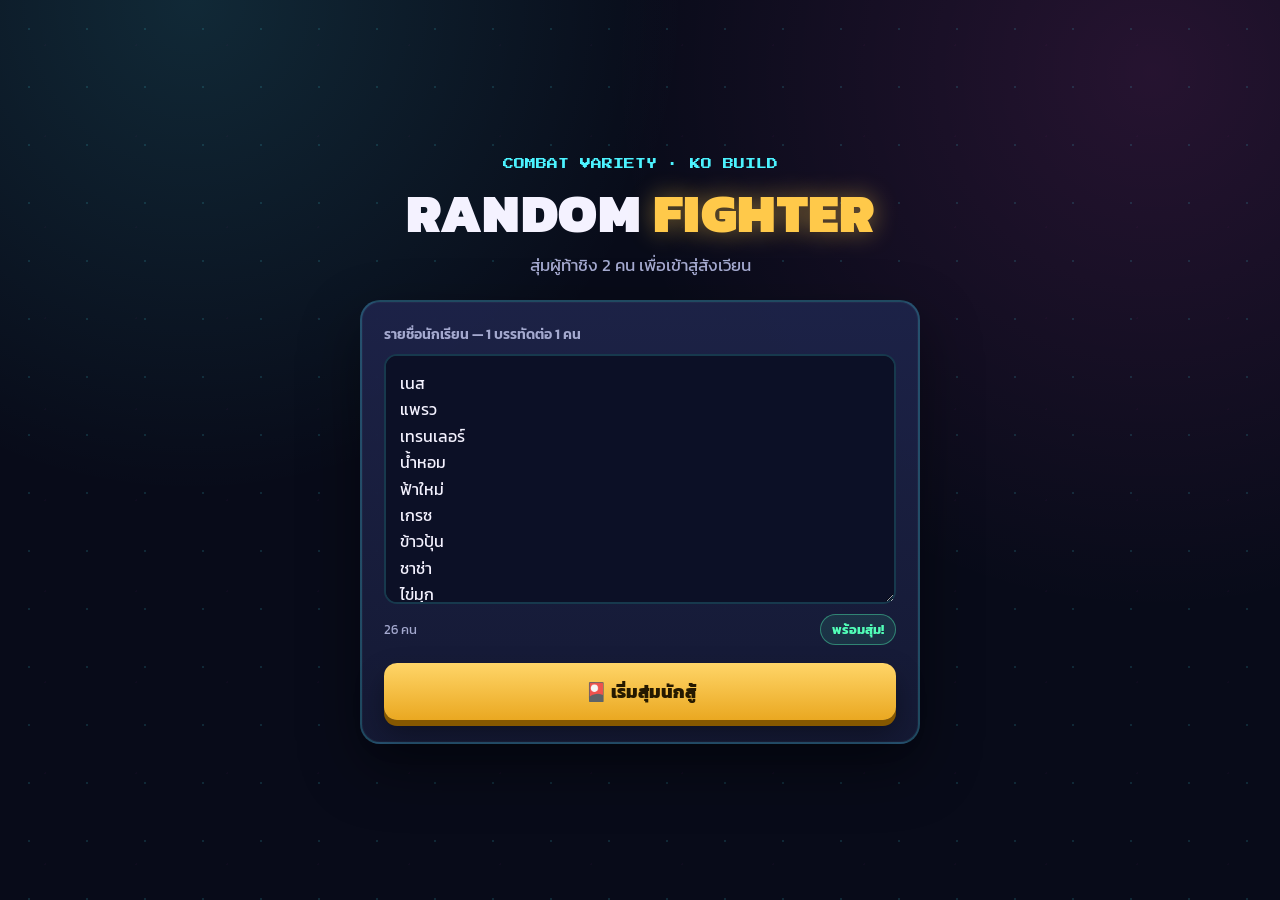
==== commit 2ebde7f7: "Update Random Fighter to latest provided version" ====
--- a/index.html
+++ b/index.html
@@ -3,7 +3,7 @@
 <head>
   <meta charset="utf-8">
   <meta name="viewport" content="width=device-width, initial-scale=1">
-  <title>Random Fighter — Classroom Edition</title>
+  <title>Random Fighter — Combat Variety KO</title>
   <link rel="preconnect" href="https://fonts.googleapis.com">
   <link rel="preconnect" href="https://fonts.gstatic.com" crossorigin>
   <link href="https://fonts.googleapis.com/css2?family=Kanit:wght@400;500;600;700;800;900&family=Press+Start+2P&display=swap" rel="stylesheet">
@@ -216,31 +216,22 @@
     .hud-side { min-width: 0; }
     .hud-side.right { text-align: right; }
     .hud-name { margin-bottom: 7px; overflow: hidden; text-overflow: ellipsis; font-size: clamp(18px, 3vw, 31px); font-weight: 900; white-space: nowrap; }
-    .hud-job { margin: -3px 0 7px; overflow: hidden; color: var(--gold); font-size: clamp(11px,1.5vw,16px); font-weight: 800; text-overflow: ellipsis; white-space: nowrap; }
     .hp-shell { height: clamp(22px, 3.2vw, 34px); overflow: hidden; border: 4px solid #e9e6ff; background: #3f1431; box-shadow: 4px 4px 0 #000; }
     .hp-fill { width: 100%; height: 100%; background: linear-gradient(90deg, #31ed82, #b8ff52); transform-origin: left; transition: width .55s ease; }
     .right .hp-fill { margin-left: auto; transform-origin: right; }
     .timer-box { padding: 10px 4px; border: 4px solid var(--gold); color: var(--gold); background: #151a36; box-shadow: 4px 4px 0 #000; font-size: clamp(23px, 4vw, 36px); text-align: center; }
-    .arena { position: relative; height: min(62vh, 570px); min-height: 330px; overflow: hidden; border: 4px solid #424a7c; background: linear-gradient(#172852 0 58%, #663b67 58% 61%, #1a1832 61%); box-shadow: 0 22px 60px #000; }
-    .arena::before { position: absolute; inset: 0 0 39%; content: ""; background: repeating-linear-gradient(90deg, transparent 0 70px, rgba(255,255,255,.035) 70px 72px), linear-gradient(180deg, transparent, rgba(255,79,216,.15)); }
-    .arena::after { position: absolute; inset: 61% 0 0; content: ""; background: repeating-linear-gradient(90deg, transparent 0 86px, rgba(255,201,74,.12) 86px 89px); transform: perspective(240px) rotateX(55deg); transform-origin: top; }
-    #fightCanvas { position: absolute; inset: 0; z-index: 2; width: 100%; height: 100%; }
+    .arena { position: relative; height: min(62vh, 570px); min-height: 330px; overflow: hidden; border: 4px solid #424a7c; background: #101634; box-shadow: 0 22px 60px #000; }
+    .battle-canvas { display: block; width: 100%; height: 100%; }
+    .arena.flash { animation: arenaFlash .18s steps(2); }
+    .arena.shake { animation: arenaShake .24s ease; }
+    @keyframes arenaFlash { 50% { filter: brightness(1.8) saturate(1.35); } }
+    @keyframes arenaShake { 25% { transform: translateX(-7px); } 55% { transform: translateX(6px); } 80% { transform: translateX(-3px); } }
     .arena-label { position: absolute; inset: 42% 0 auto; z-index: 4; color: #fff; font-size: clamp(42px, 9vw, 100px); text-align: center; text-shadow: 6px 6px 0 #9b1b47, 0 0 28px #ff4fd8; pointer-events: none; }
-    .banter { position: absolute; top: 10%; z-index: 5; max-width: 34%; padding: 9px 14px; border: 3px solid #101425; border-radius: 16px; color: #101425; background: #fff8d8; box-shadow: 4px 4px 0 rgba(0,0,0,.45); font-size: clamp(15px,2vw,24px); font-weight: 900; line-height: 1.15; text-align: center; pointer-events: none; }
-    .banter::after { position: absolute; bottom: -13px; content: ""; border: 8px solid transparent; border-top-color: #101425; }
-    .banter-a { left: 9%; } .banter-a::after { left: 22%; }
-    .banter-b { right: 9%; } .banter-b::after { right: 22%; }
-    .battle-note { position: absolute; left: 50%; bottom: 2%; z-index: 4; width: max-content; max-width: 88%; padding: 7px 12px; border: 1px solid rgba(255,255,255,.15); border-radius: 999px; color: var(--muted); background: rgba(8,11,25,.82); font-size: 13px; transform: translateX(-50%); }
-    .animation-lab { position: fixed; right: 12px; bottom: 12px; z-index: 20; width: min(360px, calc(100vw - 24px)); padding: 12px; border: 1px solid rgba(76,243,255,.45); border-radius: 14px; background: rgba(8,11,25,.94); box-shadow: 0 12px 40px #000; }
-    .lab-title { margin-bottom: 8px; color: var(--cyan); font-size: 10px; }
-    .lab-controls { display: flex; flex-wrap: wrap; gap: 6px; }
-    .lab-controls button { padding: 6px 9px; border: 1px solid rgba(255,255,255,.18); border-radius: 8px; color: var(--ink); background: rgba(255,255,255,.08); cursor: pointer; }
-    .lab-status { margin: 8px 0 0; color: var(--muted); font-size: 12px; }
+    .battle-note { position: absolute; left: 50%; bottom: 3%; z-index: 4; width: max-content; max-width: 88%; padding: 7px 12px; border: 1px solid rgba(255,255,255,.15); border-radius: 999px; color: #fff; background: rgba(8,11,25,.78); font-size: 13px; transform: translateX(-50%); }
 
     .result-kicker { color: var(--danger); font-size: clamp(11px,1.8vw,15px); }
     .result-title { margin: 18px 0 10px; color: #fff; font-size: clamp(38px, 7vw, 78px); line-height: 1.08; text-shadow: 4px 4px 0 #8a173f; }
-    .result-copy { margin: 0 0 18px; color: var(--gold); font-size: clamp(20px,3vw,34px); font-weight: 800; }
-    .result-loser { margin: 0 0 22px; color: #fff; font-size: clamp(24px,4vw,46px); font-weight: 900; }
+    .result-copy { margin: 0 0 26px; color: var(--gold); font-size: clamp(20px,3vw,34px); font-weight: 800; }
     .result-jobs { margin-bottom: 24px; color: var(--muted); }
     .result-actions { display: flex; justify-content: center; gap: 12px; flex-wrap: wrap; }
     .button-next { padding: 14px 24px; color: #251900; background: linear-gradient(#ffd568,#eaa821); box-shadow: 0 5px 0 #865800; }
@@ -260,7 +251,6 @@
       .hud { grid-template-columns: 1fr 62px 1fr; gap: 7px; }
       .timer-box { border-width: 3px; }
       .arena { min-height: 390px; }
-      .battle-note { font-size: 11px; }
     }
     @media (prefers-reduced-motion: reduce) {
       *, *::before, *::after { scroll-behavior: auto !important; animation-duration: .01ms !important; animation-iteration-count: 1 !important; transition-duration: .01ms !important; }
@@ -274,7 +264,7 @@
     <section class="screen" id="setupScreen">
       <div class="content">
         <header class="brand">
-          <div class="eyebrow pixel">CLASSROOM EDITION · RANDOM FIGHTER</div>
+          <div class="eyebrow pixel">COMBAT VARIETY · KO BUILD</div>
           <h1>RANDOM <span>FIGHTER</span></h1>
           <p class="subtitle">สุ่มผู้ท้าชิง 2 คน เพื่อเข้าสู่สังเวียน</p>
         </header>
@@ -364,25 +354,23 @@
     <section class="screen arcade-screen hidden" id="battleScreen" aria-live="assertive">
       <div class="battle-content">
         <div class="hud">
-          <div class="hud-side"><div class="hud-name" id="hudAName"></div><div class="hud-job" id="hudAJob"></div><div class="hp-shell"><div class="hp-fill" id="hpA"></div></div></div>
-          <div class="timer-box pixel" id="battleTimer">03</div>
-          <div class="hud-side right"><div class="hud-name" id="hudBName"></div><div class="hud-job" id="hudBJob"></div><div class="hp-shell"><div class="hp-fill" id="hpB"></div></div></div>
+          <div class="hud-side"><div class="hud-name" id="hudAName"></div><div class="hp-shell"><div class="hp-fill" id="hpA"></div></div></div>
+          <div class="timer-box pixel" id="battleTimer">20</div>
+          <div class="hud-side right"><div class="hud-name" id="hudBName"></div><div class="hp-shell"><div class="hp-fill" id="hpB"></div></div></div>
         </div>
-        <div class="arena">
+        <div class="arena" id="arena">
+          <canvas class="battle-canvas" id="battleCanvas" aria-label="สนามต่อสู้ของนักสู้สองคน"></canvas>
           <div class="arena-label pixel" id="arenaLabel">FIGHT!</div>
-          <div class="banter banter-a hidden" id="banterA"></div><div class="banter banter-b hidden" id="banterB"></div>
-          <canvas id="fightCanvas" aria-label="สนามแสดงแอนิเมชันนักสู้สองคน"></canvas>
-          <div class="battle-note">Random Fighter · Classroom Battle</div>
+          <div class="battle-note" id="battleNote">เตรียมต่อสู้...</div>
         </div>
       </div>
     </section>
 
     <section class="screen arcade-screen hidden" id="resultScreen" aria-live="assertive">
       <div class="result-stage">
-        <div class="result-kicker pixel" id="resultKicker">TIME! · ROUND RESULT</div>
-        <h2 class="result-title"><span id="winnerName"></span> ชนะ!</h2>
+        <div class="result-kicker pixel">KO! · ROUND RESULT</div>
+        <h2 class="result-title"><span id="loserName"></span> แพ้!</h2>
         <p class="result-copy">ถึงเวลาตอบโจทย์</p>
-        <p class="result-loser"><span id="loserName"></span> แพ้!</p>
         <p class="result-jobs" id="resultSummary"></p>
         <div class="result-actions">
           <button class="button button-secondary" id="resultEditButton" type="button">แก้รายชื่อ</button>
@@ -407,13 +395,6 @@
       Object.freeze({ id: "lottery", icon: "🎰", name: "ป้าใบ้หวยสายมู" }),
       Object.freeze({ id: "student", icon: "📚", name: "นักเรียนสายลืมการบ้าน" })
     ]);
-    const PROFESSION_PRESENTATION = Object.freeze({
-      generic: Object.freeze({id:"generic",primary:"#4cf3ff",secondary:"#ff4fd8",clips:{},anchors:{light:"handR",heavy:"handR",signature:"handR",comeback:"handR",counter:"handR"}}),
-      takraw: Object.freeze({id:"takraw",primary:"#1687ff",secondary:"#ffd34e",signatureName:"สายฟ้าฟาดตะกร้อ!",comebackName:"THUNDER SEPAK SMASH!",clips:{idle:"takrawIdle",light:"takrawLight",heavy:"takrawHeavy",signature:"takrawSignature",comeback:"takrawComeback",block:"takrawBlock",hit:"takrawHit",victory:"takrawVictory"},anchors:{light:"footR",heavy:"footR",signature:"footR",comeback:"footR",counter:"footR"}}),
-      somtam: Object.freeze({id:"somtam",primary:"#e94b35",secondary:"#78d64b",signatureName:"ครกเพชฌฆาต!",comebackName:"ส้มตำเดือดนรก!",clips:{idle:"somtamIdle",light:"somtamLight",heavy:"somtamHeavy",signature:"somtamSignature",comeback:"somtamComeback",block:"somtamBlock",hit:"somtamHit",victory:"somtamVictory"},anchors:{light:"pestleTip",heavy:"pestleTip",signature:"pestleTip",comeback:"pestleTip",counter:"pestleTip"}}),
-      lottery: Object.freeze({id:"lottery",primary:"#9b59d0",secondary:"#ffd45c",signatureName:"สามตัวตรง!",comebackName:"เจ้าที่บอกเลข!",clips:{idle:"lotteryIdle",light:"lotteryLight",heavy:"lotteryHeavy",signature:"lotterySignature",comeback:"lotteryComeback",block:"lotteryBlock",hit:"lotteryHit",victory:"lotteryVictory"},anchors:{light:"bookTip",heavy:"bookTip",signature:"projectile",comeback:"bookTip",counter:"bookTip"}}),
-      student: Object.freeze({id:"student",primary:"#2e77d0",secondary:"#f4f7ff",signatureName:"การบ้านถล่ม!",comebackName:"ครูมาแล้ว!",clips:{idle:"studentIdle",light:"studentLight",heavy:"studentHeavy",signature:"studentSignature",comeback:"studentComeback",block:"studentBlock",hit:"studentHit",victory:"studentVictory"},anchors:{light:"bookTip",heavy:"bagTip",signature:"projectile",comeback:"shoulder",counter:"bagTip"}})
-    });
 
     const elements = {
       setupScreen: document.querySelector("#setupScreen"),
@@ -443,11 +424,12 @@
       enterArenaButton: document.querySelector("#enterArenaButton"),
       vsAName: document.querySelector("#vsAName"), vsBName: document.querySelector("#vsBName"),
       vsAJob: document.querySelector("#vsAJob"), vsBJob: document.querySelector("#vsBJob"),
-      hudAName: document.querySelector("#hudAName"), hudBName: document.querySelector("#hudBName"), hudAJob: document.querySelector("#hudAJob"), hudBJob: document.querySelector("#hudBJob"),
+      hudAName: document.querySelector("#hudAName"), hudBName: document.querySelector("#hudBName"),
       hpA: document.querySelector("#hpA"), hpB: document.querySelector("#hpB"),
-      battleTimer: document.querySelector("#battleTimer"), arenaLabel: document.querySelector("#arenaLabel"), banterA: document.querySelector("#banterA"), banterB: document.querySelector("#banterB"),
-      fightCanvas: document.querySelector("#fightCanvas"),
-      winnerName: document.querySelector("#winnerName"), loserName: document.querySelector("#loserName"), resultKicker: document.querySelector("#resultKicker"), resultSummary: document.querySelector("#resultSummary"),
+      battleTimer: document.querySelector("#battleTimer"), arenaLabel: document.querySelector("#arenaLabel"),
+      arena: document.querySelector("#arena"), battleCanvas: document.querySelector("#battleCanvas"),
+      battleNote: document.querySelector("#battleNote"),
+      loserName: document.querySelector("#loserName"), resultSummary: document.querySelector("#resultSummary"),
       nextRoundButton: document.querySelector("#nextRoundButton"), resultEditButton: document.querySelector("#resultEditButton")
     };
 
@@ -456,162 +438,10 @@
       studentPool: [],
       round: null,
       lastRosterText: "",
-      battleRunId: 0,
-      combatEngine: null,
-      battleTimerId: null,
-      roundBusy: false
+      combatHistory: []
     };
 
     const wait = milliseconds => new Promise(resolve => window.setTimeout(resolve, milliseconds));
-
-    // Phase 1 animation is presentation-only. It never reads or writes lockedLoserId.
-    const RAD = Math.PI / 180;
-    const POSES = Object.freeze({
-      idleA: { rootX:0, rootY:0, torso:-4, head:2, shoulderL:220, elbowL:250, shoulderR:135, elbowR:105, hipL:192, kneeL:174, hipR:168, kneeR:186 },
-      idleB: { rootX:0, rootY:-.012, torso:3, head:-2, shoulderL:225, elbowL:255, shoulderR:128, elbowR:98, hipL:190, kneeL:172, hipR:166, kneeR:188 },
-      brace: { rootX:-.01, rootY:.035, torso:-9, head:5, shoulderL:232, elbowL:272, shoulderR:118, elbowR:78, hipL:202, kneeL:170, hipR:160, kneeR:190 },
-      block: { rootX:-.035, rootY:.02, torso:-14, head:-3, shoulderL:145, elbowL:105, shoulderR:112, elbowR:72, hipL:200, kneeL:168, hipR:158, kneeR:193 },
-      hit: { rootX:-.075, rootY:.025, torso:-25, head:-18, shoulderL:245, elbowL:268, shoulderR:70, elbowR:48, hipL:210, kneeL:175, hipR:154, kneeR:196 },
-      lean: { rootX:-.24, rootY:.01, torso:-34, head:-12, shoulderL:220, elbowL:250, shoulderR:142, elbowR:112, hipL:204, kneeL:176, hipR:158, kneeR:192 },
-      crouch: { rootX:-.02, rootY:.28, torso:8, head:-3, shoulderL:228, elbowL:258, shoulderR:132, elbowR:102, hipL:232, kneeL:145, hipR:128, kneeR:215 },
-      jumpPrep: { rootX:0, rootY:.13, torso:5, head:0, shoulderL:205, elbowL:236, shoulderR:155, elbowR:124, hipL:225, kneeL:142, hipR:135, kneeR:218 },
-      jump: { rootX:0, rootY:-.4, torso:-2, head:2, shoulderL:250, elbowL:280, shoulderR:110, elbowR:80, hipL:238, kneeL:150, hipR:122, kneeR:210 },
-      fall: { rootX:-.09, rootY:.12, torso:-67, head:-22, shoulderL:250, elbowL:285, shoulderR:82, elbowR:45, hipL:238, kneeL:170, hipR:112, kneeR:205 },
-      down: { rootX:-.12, rootY:.58, torso:-88, head:-8, shoulderL:265, elbowL:300, shoulderR:92, elbowR:55, hipL:255, kneeL:184, hipR:104, kneeR:196 },
-      rise: { rootX:-.04, rootY:.18, torso:-25, head:8, shoulderL:188, elbowL:155, shoulderR:118, elbowR:82, hipL:232, kneeL:152, hipR:138, kneeR:205 },
-      victory: { rootX:0, rootY:-.01, torso:0, head:0, shoulderL:220, elbowL:255, shoulderR:42, elbowR:18, hipL:194, kneeL:174, hipR:166, kneeR:188 },
-      lose: { rootX:-.02, rootY:.14, torso:17, head:18, shoulderL:252, elbowL:278, shoulderR:108, elbowR:82, hipL:225, kneeL:150, hipR:135, kneeR:212 }
-      ,punchWindup: { rootX:-.04, rootY:.015, torso:-10, head:4, shoulderL:145, elbowL:104, shoulderR:238, elbowR:270, hipL:200, kneeL:172, hipR:160, kneeR:190 }
-      ,punchActive: { rootX:.09, rootY:0, torso:13, head:4, shoulderL:154, elbowL:118, shoulderR:90, elbowR:90, hipL:198, kneeL:174, hipR:158, kneeR:188 }
-      ,punchRecover: { rootX:.025, rootY:.01, torso:2, head:2, shoulderL:166, elbowL:126, shoulderR:132, elbowR:102, hipL:195, kneeL:174, hipR:164, kneeR:188 }
-      ,heavyWindup: { rootX:-.1, rootY:.06, torso:-24, head:8, shoulderL:152, elbowL:112, shoulderR:255, elbowR:292, hipL:208, kneeL:168, hipR:154, kneeR:195 }
-      ,heavyActive: { rootX:.16, rootY:-.015, torso:24, head:8, shoulderL:160, elbowL:122, shoulderR:82, elbowR:88, hipL:204, kneeL:172, hipR:156, kneeR:190 }
-      ,blockRecoil: { rootX:-.11, rootY:.035, torso:-24, head:-8, shoulderL:138, elbowL:98, shoulderR:108, elbowR:68, hipL:207, kneeL:168, hipR:153, kneeR:195 }
-      ,counterWindup: { rootX:-.16, rootY:.02, torso:-28, head:-8, shoulderL:215, elbowL:250, shoulderR:246, elbowR:278, hipL:205, kneeL:170, hipR:156, kneeR:192 }
-      ,counterActive: { rootX:.13, rootY:-.01, torso:19, head:5, shoulderL:160, elbowL:122, shoulderR:88, elbowR:88, hipL:200, kneeL:174, hipR:158, kneeR:188 }
-      ,takrawReady: { rootX:0, rootY:-.02, torso:-7, head:2, shoulderL:205, elbowL:240, shoulderR:138, elbowR:105, hipL:205, kneeL:158, hipR:145, kneeR:205 }
-      ,takrawKick: { rootX:.08, rootY:-.04, torso:-18, head:6, shoulderL:238, elbowL:268, shoulderR:116, elbowR:82, hipL:205, kneeL:168, hipR:72, kneeR:88 }
-      ,takrawBicycle: { rootX:.02, rootY:-.38, torso:-70, head:-8, shoulderL:250, elbowL:280, shoulderR:95, elbowR:58, hipL:245, kneeL:160, hipR:65, kneeR:82 }
-      ,somtamReady: { rootX:0, rootY:.035, torso:4, head:-2, shoulderL:230, elbowL:265, shoulderR:125, elbowR:92, hipL:215, kneeL:166, hipR:145, kneeR:198 }
-      ,somtamJab: { rootX:.08, rootY:.025, torso:17, head:2, shoulderL:220, elbowL:255, shoulderR:88, elbowR:88, hipL:208, kneeL:168, hipR:150, kneeR:195 }
-      ,somtamSmash: { rootX:.09, rootY:.04, torso:20, head:7, shoulderL:150, elbowL:105, shoulderR:48, elbowR:32, hipL:215, kneeL:164, hipR:145, kneeR:200 }
-      ,lotteryReady: { rootX:0, rootY:.035, torso:-3, head:5, shoulderL:218, elbowL:250, shoulderR:128, elbowR:98, hipL:210, kneeL:168, hipR:150, kneeR:196 }
-      ,lotterySwing: { rootX:.08, rootY:.02, torso:18, head:8, shoulderL:220, elbowL:252, shoulderR:82, elbowR:76, hipL:206, kneeL:170, hipR:152, kneeR:194 }
-      ,lotteryCast: { rootX:.04, rootY:-.04, torso:9, head:-5, shoulderL:120, elbowL:82, shoulderR:54, elbowR:28, hipL:204, kneeL:172, hipR:154, kneeR:192 }
-      ,studentReady: { rootX:0, rootY:.04, torso:-7, head:4, shoulderL:225, elbowL:258, shoulderR:132, elbowR:100, hipL:210, kneeL:168, hipR:150, kneeR:198 }
-      ,studentThrow: { rootX:.1, rootY:.02, torso:20, head:8, shoulderL:226, elbowL:258, shoulderR:86, elbowR:88, hipL:205, kneeL:170, hipR:154, kneeR:194 }
-      ,studentSwing: { rootX:.13, rootY:.04, torso:25, head:12, shoulderL:245, elbowL:278, shoulderR:72, elbowR:70, hipL:210, kneeL:166, hipR:148, kneeR:198 }
-      ,studentDash: { rootX:.2, rootY:.08, torso:32, head:15, shoulderL:250, elbowL:282, shoulderR:105, elbowR:74, hipL:220, kneeL:160, hipR:140, kneeR:205 }
-    });
-    const copyPose = pose => ({ ...pose });
-    const mixPose = (a, b, t) => Object.fromEntries(Object.keys(a).map(key => [key, a[key] + (b[key] - a[key]) * t]));
-    const ease = t => t < .5 ? 4*t*t*t : 1 - Math.pow(-2*t+2,3)/2;
-    const CLIPS = Object.freeze({
-      idle: [{p:"idleA",d:700},{p:"idleB",d:700},{p:"idleA",d:700}],
-      hit: [{p:"hit",d:150},{p:"brace",d:260},{p:"idleA",d:360}],
-      block: [{p:"block",d:210},{p:"block",d:260},{p:"brace",d:180},{p:"idleA",d:320}],
-      lean: [{p:"lean",d:230},{p:"lean",d:250},{p:"idleA",d:360}],
-      crouch: [{p:"crouch",d:210},{p:"crouch",d:270},{p:"idleA",d:360}],
-      jump: [{p:"jumpPrep",d:220},{p:"jump",d:310},{p:"jump",d:170},{p:"jumpPrep",d:260},{p:"idleA",d:300}],
-      knockdown: [{p:"hit",d:160},{p:"fall",d:420},{p:"down",d:500},{p:"down",d:850}],
-      getup: [{p:"rise",d:430},{p:"crouch",d:340},{p:"brace",d:300},{p:"idleA",d:350}],
-      victory: [{p:"brace",d:250},{p:"victory",d:380},{p:"victory",d:900}],
-      lose: [{p:"hit",d:180},{p:"lose",d:520},{p:"lose",d:900}]
-      ,punch: [{p:"punchWindup",d:180},{p:"punchActive",d:105},{p:"punchRecover",d:190},{p:"idleA",d:220}]
-      ,heavy: [{p:"heavyWindup",d:300},{p:"heavyActive",d:135},{p:"punchRecover",d:240},{p:"idleA",d:260}]
-      ,blockHit: [{p:"block",d:90},{p:"blockRecoil",d:150},{p:"block",d:170},{p:"brace",d:180},{p:"idleA",d:250}]
-      ,counter: [{p:"counterWindup",d:150},{p:"counterActive",d:105},{p:"punchRecover",d:180},{p:"idleA",d:220}]
-      ,takrawIdle: [{p:"takrawReady",d:520},{p:"idleA",d:420},{p:"takrawReady",d:520}]
-      ,takrawLight: [{p:"jumpPrep",d:130},{p:"takrawKick",d:150},{p:"takrawReady",d:220}]
-      ,takrawHeavy: [{p:"takrawReady",d:180},{p:"takrawKick",d:180},{p:"takrawReady",d:250}]
-      ,takrawSignature: [{p:"takrawReady",d:60},{p:"jumpPrep",d:90},{p:"takrawBicycle",d:130},{p:"takrawKick",d:210},{p:"takrawReady",d:280}]
-      ,takrawComeback: [{p:"jumpPrep",d:170},{p:"takrawBicycle",d:240},{p:"takrawReady",d:300}]
-      ,takrawBlock: [{p:"takrawReady",d:120},{p:"blockRecoil",d:160},{p:"takrawReady",d:220}]
-      ,takrawHit: [{p:"hit",d:130},{p:"takrawReady",d:260}]
-      ,takrawVictory: [{p:"takrawKick",d:300},{p:"victory",d:900}]
-      ,somtamIdle: [{p:"somtamReady",d:650},{p:"brace",d:450},{p:"somtamReady",d:650}]
-      ,somtamLight: [{p:"somtamReady",d:150},{p:"somtamJab",d:150},{p:"somtamReady",d:250}]
-      ,somtamHeavy: [{p:"heavyWindup",d:250},{p:"somtamSmash",d:190},{p:"somtamReady",d:280}]
-      ,somtamSignature: [{p:"somtamReady",d:50},{p:"crouch",d:70},{p:"heavyWindup",d:140},{p:"somtamSmash",d:280},{p:"somtamReady",d:320}]
-      ,somtamComeback: [{p:"heavyWindup",d:220},{p:"somtamSmash",d:180},{p:"somtamJab",d:150},{p:"somtamReady",d:300}]
-      ,somtamBlock: [{p:"somtamReady",d:120},{p:"blockRecoil",d:180},{p:"somtamReady",d:260}]
-      ,somtamHit: [{p:"hit",d:180},{p:"somtamReady",d:320}]
-      ,somtamVictory: [{p:"somtamSmash",d:320},{p:"victory",d:900}]
-      ,lotteryIdle: [{p:"lotteryReady",d:600},{p:"brace",d:350},{p:"lotteryReady",d:600}]
-      ,lotteryLight: [{p:"punchWindup",d:160},{p:"lotterySwing",d:180},{p:"lotteryReady",d:250}]
-      ,lotteryHeavy: [{p:"heavyWindup",d:280},{p:"lotteryCast",d:220},{p:"lotteryReady",d:280}]
-      ,lotterySignature: [{p:"lotteryReady",d:60},{p:"crouch",d:70},{p:"lotteryCast",d:300},{p:"victory",d:180},{p:"lotteryReady",d:280}]
-      ,lotteryComeback: [{p:"heavyWindup",d:180},{p:"lotteryCast",d:260},{p:"lotterySwing",d:180},{p:"lotteryReady",d:300}]
-      ,lotteryBlock: [{p:"block",d:150},{p:"blockRecoil",d:160},{p:"lotteryReady",d:240}]
-      ,lotteryHit: [{p:"hit",d:170},{p:"lotteryReady",d:280}]
-      ,lotteryVictory: [{p:"lotteryCast",d:280},{p:"victory",d:900}]
-      ,studentIdle: [{p:"studentReady",d:520},{p:"brace",d:320},{p:"studentReady",d:520}]
-      ,studentLight: [{p:"punchWindup",d:160},{p:"studentThrow",d:180},{p:"studentReady",d:250}]
-      ,studentHeavy: [{p:"heavyWindup",d:280},{p:"studentSwing",d:220},{p:"studentReady",d:280}]
-      ,studentSignature: [{p:"studentReady",d:60},{p:"crouch",d:70},{p:"studentThrow",d:300},{p:"studentSwing",d:180},{p:"studentReady",d:280}]
-      ,studentComeback: [{p:"jumpPrep",d:150},{p:"studentDash",d:300},{p:"studentSwing",d:180},{p:"studentReady",d:300}]
-      ,studentBlock: [{p:"block",d:150},{p:"blockRecoil",d:160},{p:"studentReady",d:240}]
-      ,studentHit: [{p:"hit",d:170},{p:"studentReady",d:280}]
-      ,studentVictory: [{p:"studentThrow",d:250},{p:"victory",d:900}]
-    });
-
-    class FighterAnimator {
-      constructor(side) { this.side=side; this.profession="generic"; this.pose=copyPose(POSES.idleA); this.from=copyPose(this.pose); this.clip="idle"; this.frame=0; this.elapsed=0; this.loop=true; }
-      setProfession(id){this.profession=PROFESSION_PRESENTATION[id]?id:"generic";}
-      play(name, loop=false) { this.clip=PROFESSION_PRESENTATION[this.profession]?.clips[name]||name; this.frame=0; this.elapsed=0; this.from=copyPose(this.pose); this.loop=loop; }
-      update(dt) {
-        const frames=CLIPS[this.clip]; if(!frames) return;
-        let frame=frames[this.frame]; this.elapsed+=dt;
-        while(this.elapsed>=frame.d){ this.pose=copyPose(POSES[frame.p]); this.elapsed-=frame.d; this.from=copyPose(this.pose); this.frame++;
-          if(this.frame>=frames.length){ if(this.loop){this.frame=0;} else {this.play("idle",true); return;} } frame=frames[this.frame]; }
-        this.pose=mixPose(this.from,POSES[frame.p],ease(Math.min(1,this.elapsed/frame.d)));
-      }
-    }
-
-    class StickmanStage {
-      constructor(canvas){ this.canvas=canvas; this.ctx=canvas.getContext("2d"); this.a=new FighterAnimator("a"); this.b=new FighterAnimator("b"); this.running=false; this.guides=false; this.last=0; this.positions={a:0,b:0}; this.rigs={}; this.events=[]; this.particles=[]; this.projectiles=[]; this.contactState="IDLE"; this.impact=null; this.resize=()=>this.fit(); window.addEventListener("resize",this.resize); }
-      fit(){ const r=this.canvas.getBoundingClientRect(),d=Math.min(2,window.devicePixelRatio||1),oldW=this.w||r.width; this.canvas.width=Math.max(1,Math.round(r.width*d)); this.canvas.height=Math.max(1,Math.round(r.height*d)); this.ctx.setTransform(d,0,0,d,0,0); this.w=r.width; this.h=r.height; if(!this.positions.a){this.resetPositions();}else if(oldW!==this.w){this.positions.a*=this.w/oldW;this.positions.b*=this.w/oldW;} }
-      resetPositions(){this.positions.a=this.w*.29;this.positions.b=this.w*.71;}
-      start(){ if(this.running)return; this.running=true; this.fit(); this.last=performance.now(); requestAnimationFrame(t=>this.tick(t)); }
-      stop(){this.running=false;}
-      tick(now){ if(!this.running)return; const dt=Math.min(50,now-this.last); this.last=now; this.a.update(dt); this.b.update(dt); this.updateParticles(dt); this.draw(); requestAnimationFrame(t=>this.tick(t)); }
-      play(side,name,loop=false){(side==="a"?this.a:this.b).play(name,loop);}
-      setProfession(side,id){(side==="a"?this.a:this.b).setProfession(id);}
-      scale(){return Math.min(this.w/4.5,this.h/2.65);}
-      async move(side,to,duration=220){const from=this.positions[side],started=performance.now();return new Promise(resolve=>{const step=now=>{const t=Math.min(1,(now-started)/duration),e=ease(t);this.positions[side]=from+(to-from)*e;if(t<1)requestAnimationFrame(step);else resolve();};requestAnimationFrame(step);});}
-      async approach(attacker){const defender=attacker==="a"?"b":"a",facing=attacker==="a"?1:-1,target=this.positions[defender]-facing*this.scale()*.88;this.contactState="APPROACH";await this.move(attacker,target,260);}
-      async retreat(side){this.contactState="RECOVERY";await this.move(side,this.w*(side==="a"?.29:.71),260);this.contactState="IDLE";}
-      point(origin,len,angle,facing){ const a=(facing===1?angle:-angle)*RAD; return{x:origin.x+Math.sin(a)*len,y:origin.y-Math.cos(a)*len}; }
-      fighter(anim,x,ground,facing,color){
-        const c=this.ctx,p=anim.pose,s=Math.min(this.w/4.5,this.h/2.65);color=(PROFESSION_PRESENTATION[anim.profession]||PROFESSION_PRESENTATION.generic).primary;const root={x:x+p.rootX*s*facing,y:ground-.72*s+p.rootY*s};
-        const neck=this.point(root,.48*s,p.torso,facing), head=this.point(neck,.17*s,p.head+p.torso,facing), shoulder={x:neck.x,y:neck.y+.08*s}, hipL={x:root.x-.08*s*facing,y:root.y},hipR={x:root.x+.08*s*facing,y:root.y};
-        const elbowL=this.point(shoulder,.3*s,p.shoulderL,facing),handL=this.point(elbowL,.28*s,p.elbowL,facing),elbowR=this.point(shoulder,.3*s,p.shoulderR,facing),handR=this.point(elbowR,.28*s,p.elbowR,facing);
-        const kneeL=this.point(hipL,.38*s,p.hipL,facing),footL=this.point(kneeL,.38*s,p.kneeL,facing),kneeR=this.point(hipR,.38*s,p.hipR,facing),footR=this.point(kneeR,.38*s,p.kneeR,facing);
-        if(!["jump","knockdown","getup","lose"].includes(anim.clip)){const lowest=Math.max(footL.y,footR.y),lift=ground-lowest;[root,neck,head,shoulder,hipL,hipR,elbowL,handL,elbowR,handR,kneeL,footL,kneeR,footR].forEach(q=>q.y+=lift);}
-        c.save(); c.lineCap="round"; c.lineJoin="round"; c.strokeStyle="rgba(0,0,0,.35)"; c.lineWidth=.19*s; c.beginPath(); c.ellipse(root.x,ground+.02*s,.42*s,.09*s,0,0,Math.PI*2); c.stroke();
-        const limb=(a,b,w=.105)=>{c.strokeStyle="#101425";c.lineWidth=w*s+.07*s;c.beginPath();c.moveTo(a.x,a.y);c.lineTo(b.x,b.y);c.stroke();c.strokeStyle=color;c.lineWidth=w*s;c.beginPath();c.moveTo(a.x,a.y);c.lineTo(b.x,b.y);c.stroke();};
-        limb(hipL,kneeL,.13);limb(kneeL,footL,.115);limb(hipR,kneeR,.13);limb(kneeR,footR,.115); limb(root,neck,.2); limb(shoulder,elbowL,.12);limb(elbowL,handL,.105);limb(shoulder,elbowR,.12);limb(elbowR,handR,.105);
-        c.fillStyle="#f4e3c1";c.strokeStyle="#101425";c.lineWidth=.055*s;c.beginPath();c.arc(head.x,head.y,.16*s,0,Math.PI*2);c.fill();c.stroke();
-        [handL,handR].forEach(q=>{c.fillStyle=color;c.beginPath();c.arc(q.x,q.y,.07*s,0,Math.PI*2);c.fill();});
-        [footL,footR].forEach(q=>{c.strokeStyle="#101425";c.lineWidth=.11*s;c.beginPath();c.moveTo(q.x-.03*s*facing,q.y);c.lineTo(q.x+.15*s*facing,q.y);c.stroke();});
-        const style=PROFESSION_PRESENTATION[anim.profession]||PROFESSION_PRESENTATION.generic,pestleTip={x:handR.x+.26*s*facing,y:handR.y-.04*s},mortar={x:root.x+.18*s*facing,y:root.y-.08*s},ball={x:footR.x+.1*s*facing,y:footR.y-.08*s},bookTip={x:handR.x+.22*s*facing,y:handR.y},charmTip={x:handR.x+.28*s*facing,y:handR.y-.05*s},bagTip={x:handR.x+.18*s*facing,y:handR.y+.06*s};
-        if(anim.profession==="takraw"){c.save();c.strokeStyle="#101425";c.lineWidth=.045*s;c.fillStyle=style.primary;c.beginPath();c.moveTo(neck.x-.2*s,neck.y+.02*s);c.lineTo(root.x-.17*s,root.y-.02*s);c.lineTo(root.x+.17*s,root.y-.02*s);c.lineTo(neck.x+.2*s,neck.y+.02*s);c.closePath();c.fill();c.stroke();c.fillStyle=style.secondary;c.beginPath();c.moveTo(neck.x-.035*s,neck.y);c.lineTo(root.x-.015*s,root.y);c.lineTo(root.x+.08*s,root.y);c.lineTo(neck.x+.045*s,neck.y);c.closePath();c.fill();c.fillStyle="#fff";c.fillRect(root.x-.19*s,root.y-.06*s,.38*s,.11*s);c.fillStyle=style.primary;c.fillRect(root.x-.19*s,root.y-.06*s,.13*s,.14*s);c.fillRect(root.x+.06*s,root.y-.06*s,.13*s,.14*s);c.fillStyle="#ffd34e";c.beginPath();c.arc(ball.x,ball.y,.09*s,0,Math.PI*2);c.fill();c.stroke();c.strokeStyle="#7d5b12";c.lineWidth=.018*s;c.beginPath();c.arc(ball.x,ball.y,.055*s,0,Math.PI*2);c.moveTo(ball.x-.08*s,ball.y);c.lineTo(ball.x+.08*s,ball.y);c.moveTo(ball.x,ball.y-.08*s);c.lineTo(ball.x,ball.y+.08*s);c.stroke();c.strokeStyle=style.secondary;c.lineWidth=.052*s;c.beginPath();c.moveTo(head.x-.17*s*facing,head.y-.065*s);c.lineTo(head.x+.21*s*facing,head.y-.065*s);c.stroke();c.restore();}
-        if(anim.profession==="somtam"){c.save();c.fillStyle="#3f2234";c.beginPath();c.arc(head.x,head.y-.02*s,.18*s,Math.PI,Math.PI*2);c.fill();c.beginPath();c.arc(head.x-.15*s*facing,head.y+.02*s,.07*s,0,Math.PI*2);c.fill();c.beginPath();c.arc(head.x-.23*s*facing,head.y+.01*s,.09*s,0,Math.PI*2);c.fill();c.strokeStyle="#101425";c.lineWidth=.018*s;c.beginPath();c.moveTo(head.x+.035*s*facing,head.y+.015*s);c.lineTo(head.x+.09*s*facing,head.y+.005*s);c.stroke();c.strokeStyle="#101425";c.lineWidth=.045*s;c.fillStyle="#fff1cf";c.beginPath();c.moveTo(neck.x-.22*s,neck.y+.02*s);c.lineTo(root.x-.25*s,root.y+.08*s);c.lineTo(root.x+.25*s,root.y+.08*s);c.lineTo(neck.x+.22*s,neck.y+.02*s);c.closePath();c.fill();c.stroke();c.strokeStyle="#78d64b";c.lineWidth=.04*s;c.beginPath();c.moveTo(neck.x-.13*s,neck.y);c.lineTo(root.x-.08*s,root.y+.06*s);c.moveTo(neck.x+.13*s,neck.y);c.lineTo(root.x+.08*s,root.y+.06*s);c.stroke();c.fillStyle="#e94b35";c.beginPath();c.arc(root.x,root.y-.18*s,.055*s,0,Math.PI*2);c.fill();c.strokeStyle="#8b5a2b";c.lineWidth=.085*s;c.beginPath();c.moveTo(handR.x,handR.y);c.lineTo(pestleTip.x,pestleTip.y);c.stroke();c.fillStyle="#8d6044";c.strokeStyle="#3d2618";c.lineWidth=.035*s;c.beginPath();c.moveTo(mortar.x-.2*s,mortar.y-.08*s);c.quadraticCurveTo(mortar.x-.17*s,mortar.y+.2*s,mortar.x,mortar.y+.21*s);c.quadraticCurveTo(mortar.x+.17*s,mortar.y+.2*s,mortar.x+.2*s,mortar.y-.08*s);c.closePath();c.fill();c.stroke();c.fillStyle="#51321f";c.beginPath();c.ellipse(mortar.x,mortar.y-.08*s,.2*s,.075*s,0,0,Math.PI*2);c.fill();c.fillStyle="#ff554c";for(let i=-1;i<=1;i++){c.beginPath();c.arc(mortar.x+i*.07*s,mortar.y-.1*s,.025*s,0,Math.PI*2);c.fill();}c.restore();}
-        if(anim.profession==="lottery"){c.save();c.fillStyle="#38203f";c.beginPath();c.arc(head.x,head.y-.04*s,.18*s,Math.PI,Math.PI*2);c.fill();c.beginPath();c.arc(head.x-.13*s*facing,head.y-.2*s,.1*s,0,Math.PI*2);c.fill();c.strokeStyle="#ffd45c";c.lineWidth=.022*s;c.beginPath();c.arc(head.x-.065*s,head.y,.065*s,0,Math.PI*2);c.arc(head.x+.075*s,head.y,.065*s,0,Math.PI*2);c.stroke();c.fillStyle=style.primary;c.strokeStyle="#101425";c.lineWidth=.04*s;c.beginPath();c.moveTo(neck.x-.23*s,neck.y+.01*s);c.lineTo(root.x-.27*s,root.y+.08*s);c.lineTo(root.x+.27*s,root.y+.08*s);c.lineTo(neck.x+.23*s,neck.y+.01*s);c.closePath();c.fill();c.stroke();for(let i=-1;i<=1;i++){c.fillStyle=i%2?"#ff7cab":"#ffd45c";c.beginPath();c.arc(root.x+i*.12*s,root.y-.18*s,.035*s,0,Math.PI*2);c.fill();}c.fillStyle="#fff3bc";c.strokeStyle="#6c4a13";c.lineWidth=.03*s;c.save();c.translate(handR.x+.1*s*facing,handR.y);c.rotate(.08*facing);c.beginPath();c.roundRect(-.17*s,-.13*s,.34*s,.26*s,.025*s);c.fill();c.stroke();c.strokeStyle="#d29b32";c.beginPath();c.moveTo(0,-.12*s);c.lineTo(0,.12*s);c.stroke();c.fillStyle="#6c4a13";c.font=`bold ${Math.max(9,.085*s)}px Kanit`;c.textAlign="center";c.textBaseline="middle";c.fillText("หวย",0,-.035*s);c.font=`bold ${Math.max(8,.065*s)}px monospace`;c.fillText("789",0,.055*s);c.restore();c.restore();}
-        if(anim.profession==="student"){c.save();c.fillStyle="#1d2438";c.beginPath();c.arc(head.x,head.y-.045*s,.18*s,Math.PI,Math.PI*2);c.fill();c.beginPath();c.moveTo(head.x-.17*s,head.y-.02*s);c.lineTo(head.x-.08*s,head.y+.04*s);c.lineTo(head.x,head.y-.03*s);c.lineTo(head.x+.08*s,head.y+.04*s);c.lineTo(head.x+.17*s,head.y-.02*s);c.closePath();c.fill();c.fillStyle="#f4f7ff";c.strokeStyle="#101425";c.lineWidth=.04*s;c.beginPath();c.moveTo(neck.x-.2*s,neck.y+.01*s);c.lineTo(root.x-.2*s,root.y+.04*s);c.lineTo(root.x+.2*s,root.y+.04*s);c.lineTo(neck.x+.2*s,neck.y+.01*s);c.closePath();c.fill();c.stroke();c.fillStyle="#d9364f";c.beginPath();c.moveTo(neck.x,neck.y+.02*s);c.lineTo(root.x-.045*s,root.y-.09*s);c.lineTo(root.x+.02*s,root.y);c.lineTo(neck.x+.035*s,neck.y+.02*s);c.closePath();c.fill();c.fillStyle="#273b68";c.fillRect(root.x-.21*s,root.y-.03*s,.42*s,.13*s);const bagX=root.x-.31*s*facing,bagY=root.y-.35*s;c.fillStyle="#87512c";c.strokeStyle="#101425";c.lineWidth=.035*s;c.beginPath();c.roundRect(bagX,bagY,.25*s,.34*s,.05*s);c.fill();c.stroke();c.fillStyle="#b87a43";c.beginPath();c.roundRect(bagX+.02*s,bagY+.03*s,.21*s,.1*s,.025*s);c.fill();c.stroke();c.beginPath();c.arc(bagX+.125*s,bagY-.01*s,.065*s,Math.PI,0);c.stroke();c.strokeStyle="#d9a96d";c.lineWidth=.035*s;c.beginPath();c.moveTo(neck.x-.12*s*facing,neck.y);c.lineTo(root.x-.2*s*facing,root.y+.02*s);c.stroke();c.fillStyle="#fff8d8";c.strokeStyle="#294f94";c.lineWidth=.03*s;c.save();c.translate(handR.x+.09*s*facing,handR.y);c.rotate(.08*facing);c.fillRect(-.15*s,-.11*s,.3*s,.22*s);c.strokeRect(-.15*s,-.11*s,.3*s,.22*s);c.fillStyle="#294f94";c.fillRect(-.15*s,-.11*s,.04*s,.22*s);c.strokeStyle="rgba(30,55,95,.45)";c.beginPath();c.moveTo(-.07*s,-.03*s);c.lineTo(.1*s,-.03*s);c.moveTo(-.07*s,.035*s);c.lineTo(.07*s,.035*s);c.stroke();c.restore();c.restore();}
-        if(this.guides){c.fillStyle="#fff";[root,neck,head,elbowL,handL,elbowR,handR,kneeL,footL,kneeR,footR].forEach(q=>{c.beginPath();c.arc(q.x,q.y,3,0,Math.PI*2);c.fill();});}
-        c.restore();
-        return {root,neck,head,shoulder,handL,handR,footL,footR,pestleTip,mortar,ball,bookTip,charmTip,bagTip,scale:s,headBox:{x:head.x,y:head.y,r:.17*s},torsoBox:{x:(root.x+neck.x)/2,y:(root.y+neck.y)/2,r:.25*s},guardBox:{x:(handL.x+handR.x)/2,y:(handL.y+handR.y)/2,r:.22*s}};
-      }
-      testContact(attacker,defender,guard=false,heavy=false,attackId="light"){const anim=attacker==="a"?this.a:this.b,anchor=PROFESSION_PRESENTATION[anim.profession]?.anchors[attackId]||"handR",attack=anchor==="projectile"?this.projectiles.at(-1):this.rigs[attacker]?.[anchor],targetRig=this.rigs[defender];if(!attack||!targetRig)return false;const attackRadius=targetRig.scale*(anchor==="projectile"?.28:heavy?.11:.08),boxes=guard?[targetRig.guardBox]:[targetRig.headBox,targetRig.torsoBox];let best=null;for(const box of boxes){const distance=Math.hypot(attack.x-box.x,attack.y-box.y),limit=attackRadius+box.r;if(!best||distance<best.distance)best={box,distance,limit};}const hit=best.distance<=best.limit;this.events.push({attacker,defender,guard,heavy,attackId,anchor,hit,distance:Math.round(best.distance),limit:Math.round(best.limit)});this.impact={x:(attack.x+best.box.x)/2,y:(attack.y+best.box.y)/2,hit,until:performance.now()+190};return hit;}
-      spawnImpact(side,blocked=false,blood=true){const rig=this.rigs[side];if(!rig)return;const origin=blocked?rig.guardBox:rig.torsoBox;this.impact={x:origin.x,y:origin.y,hit:true,until:performance.now()+190};for(let i=0;i<10;i++){const angle=Math.random()*Math.PI*2,speed=blocked?0.07:0.13+Math.random()*.1;this.particles.push({x:origin.x,y:origin.y,vx:Math.cos(angle)*speed,vy:Math.sin(angle)*speed-.05,life:blocked?260:420,maxLife:blocked?260:420,color:blocked?"#fff36a":(blood&&i<4?"#d92d48":"#fff36a"),r:blocked?2.5:2+Math.random()*3});}}
-      spawnBurst(side){const rig=this.rigs[side];if(!rig)return;const anim=side==="a"?this.a:this.b,origin=rig.root,colors=anim.profession==="somtam"?["#ff554c","#78d64b","#fff1cf"]:["#ffd34e","#1687ff","#fff"];this.impact={x:origin.x,y:origin.y-.2*rig.scale,hit:true,until:performance.now()+520};for(let i=0;i<24;i++){const angle=(i/24)*Math.PI*2,speed=.08+Math.random()*.13;this.particles.push({x:origin.x,y:origin.y-.18*rig.scale,vx:Math.cos(angle)*speed,vy:Math.sin(angle)*speed-.06,life:620,maxLife:620,color:colors[i%colors.length],r:3+Math.random()*3});}}
-      spawnProfessionProjectile(side,attackId){const anim=side==="a"?this.a:this.b;if(!["lottery","student"].includes(anim.profession)||!["signature","comeback"].includes(attackId))return;const from=this.rigs[side]?.root,to=this.rigs[side==="a"?"b":"a"]?.torsoBox;if(!from||!to)return;const drop=attackId==="signature",fromX=drop?to.x:from.x,fromY=drop?-this.scale()*.65:from.y-.35*this.scale();this.projectiles.push({type:anim.profession,attackId,drop,x:fromX,y:fromY,fromX,fromY,toX:to.x,toY:to.y,elapsed:0,duration:drop?360:430});}
-      updateParticles(dt){for(const p of this.particles){p.life-=dt;p.x+=p.vx*dt;p.y+=p.vy*dt;p.vy+=.00045*dt;}this.particles=this.particles.filter(p=>p.life>0);for(const p of this.projectiles){p.elapsed+=dt;const t=ease(Math.min(1,p.elapsed/p.duration));p.x=p.fromX+(p.toX-p.fromX)*t+(p.drop?Math.sin(t*Math.PI*4)*this.scale()*.025:0);p.y=p.fromY+(p.toY-p.fromY)*t-(p.drop?0:Math.sin(t*Math.PI)*this.scale()*.38);}this.projectiles=this.projectiles.filter(p=>p.elapsed<p.duration+220);}
-      drawProjectiles(){const c=this.ctx,s=this.scale();for(const p of this.projectiles){const fade=Math.max(0,1-Math.max(0,p.elapsed-p.duration)/220);c.save();c.globalAlpha=fade;c.translate(p.x,p.y);if(p.type==="lottery"){c.shadowColor="#ffd45c";c.shadowBlur=24;c.fillStyle="#ffd45c";c.strokeStyle="#6f3e91";c.lineWidth=.055*s;c.beginPath();c.roundRect(-.42*s,-.28*s,.84*s,.56*s,.08*s);c.fill();c.stroke();c.fillStyle="#3b174e";c.font=`900 ${Math.max(26,.38*s)}px monospace`;c.textAlign="center";c.textBaseline="middle";c.fillText(p.attackId==="signature"?"789":"๙๙๙",0,0);}else{c.rotate(p.drop?-.08:.12);c.fillStyle="#f8e3a2";c.strokeStyle="#17233d";c.lineWidth=.06*s;c.beginPath();c.roundRect(-.43*s,-.3*s,.86*s,.6*s,.055*s);c.fill();c.stroke();c.fillStyle="#d9364f";c.fillRect(-.43*s,-.3*s,.1*s,.6*s);c.strokeStyle="#294f94";c.lineWidth=.035*s;c.beginPath();c.moveTo(-.25*s,-.13*s);c.lineTo(.28*s,-.13*s);c.moveTo(-.25*s,0);c.lineTo(.2*s,0);c.moveTo(-.25*s,.13*s);c.lineTo(.28*s,.13*s);c.stroke();c.fillStyle="#17233d";c.font=`bold ${Math.max(11,.11*s)}px Kanit`;c.textAlign="center";c.fillText("การบ้าน",.03*s,-.18*s);}c.restore();}}
-      draw(){ const c=this.ctx;c.clearRect(0,0,this.w,this.h);const ground=this.h*.78;if(this.guides){c.strokeStyle="rgba(255,255,255,.25)";c.setLineDash([8,8]);c.beginPath();c.moveTo(0,ground);c.lineTo(this.w,ground);c.stroke();c.setLineDash([]);} this.rigs.a=this.fighter(this.a,this.positions.a,ground,1,"#4cf3ff");this.rigs.b=this.fighter(this.b,this.positions.b,ground,-1,"#ff4fd8");this.drawProjectiles();if(this.impact&&performance.now()<this.impact.until){c.save();c.strokeStyle="#fff36a";c.lineWidth=5;c.beginPath();for(let i=0;i<8;i++){const a=i*Math.PI/4,r=i%2?11:25;c.lineTo(this.impact.x+Math.cos(a)*r,this.impact.y+Math.sin(a)*r);}c.closePath();c.stroke();c.restore();}for(const p of this.particles){c.globalAlpha=Math.max(0,p.life/p.maxLife);c.fillStyle=p.color;c.beginPath();c.arc(p.x,p.y,p.r,0,Math.PI*2);c.fill();}c.globalAlpha=1;if(this.guides){c.save();for(const rig of Object.values(this.rigs)){c.strokeStyle="rgba(255,79,216,.7)";for(const box of [rig.headBox,rig.torsoBox]){c.beginPath();c.arc(box.x,box.y,box.r,0,Math.PI*2);c.stroke();}c.strokeStyle="rgba(76,243,255,.8)";c.beginPath();c.arc(rig.guardBox.x,rig.guardBox.y,rig.guardBox.r,0,Math.PI*2);c.stroke();c.strokeStyle="rgba(255,201,74,.9)";c.beginPath();c.arc(rig.handR.x,rig.handR.y,rig.scale*.08,0,Math.PI*2);c.stroke();}c.fillStyle="#fff";c.font="12px Kanit";c.fillText(this.contactState,12,22);c.restore();} }
-    }
-    const stickmanStage = new StickmanStage(elements.fightCanvas);
 
     function parseStudentNames(rawText) {
       return rawText.split("\n").map(name => name.trim()).filter(Boolean);
@@ -708,137 +538,388 @@
       elements.selectionPanel.scrollIntoView({ behavior: "smooth", block: "nearest" });
     }
 
-    const FIGHT_DURATION_MS = 20000;
-    const HP_FLOOR = 18;
-    const FIGHTER_STATES = Object.freeze(["idle","approach","windup","active","recovery","block","dodge","counter","hit","knockback","knockdown","grounded","getup","victory","lose"]);
-    const ATTACKS = Object.freeze({
-      light: Object.freeze({ id:"light", clip:"punch", startupMs:180, activeMs:105, recoveryMs:410, damage:10, chipDamage:3, knockback:.035, knockdown:false }),
-      heavy: Object.freeze({ id:"heavy", clip:"heavy", startupMs:300, activeMs:135, recoveryMs:500, damage:19, chipDamage:4, knockback:.09, knockdown:true }),
-      counter: Object.freeze({ id:"counter", clip:"counter", startupMs:150, activeMs:105, recoveryMs:400, damage:11, chipDamage:0, knockback:.05, knockdown:false }),
-      signature: Object.freeze({ id:"signature", clip:"heavy", startupMs:300, activeMs:135, recoveryMs:520, damage:24, chipDamage:5, knockback:.1, knockdown:false }),
-      comeback: Object.freeze({ id:"comeback", clip:"heavy", startupMs:300, activeMs:135, recoveryMs:520, damage:19, chipDamage:4, knockback:.1, knockdown:false })
+    const COMBAT_POOLS = Object.freeze({
+      moods: ["technical", "brawl", "counter", "chase", "chaos", "lateStorm"],
+      openings: ["aPressure", "bPressure", "trade", "doubleDodge", "whiffCounter", "cautious"],
+      mids: ["counterTurn", "knockdownTurn", "tradeTurn", "leaderGuards", "chaserRush", "signatureTurn", "dodgePunish", "heavyWhiff"],
+      endings: ["heavyKO", "counterKO", "signatureKO", "comebackKO", "simpleKO", "tradeKO", "getupKO", "whiffKO"]
     });
-
-    class CombatFighter {
-      constructor(id, side){this.id=id;this.side=side;this.hp=100;this.state="idle";this.stateSince=0;}
-      transition(next, now=performance.now()){if(!FIGHTER_STATES.includes(next))throw new Error(`Unknown fighter state: ${next}`);this.state=next;this.stateSince=now;}
-    }
-
-    class CombatEngine {
-      constructor(fighterA,fighterB,{hpFloor=HP_FLOOR,lockedLoserSide=null,knockoutEnabled=false,knockoutEarliestMs=10000}={}){this.fighters={a:fighterA,b:fighterB};this.hpFloor=hpFloor;this.lockedLoserSide=lockedLoserSide;this.knockoutEnabled=knockoutEnabled;this.knockoutEarliestMs=knockoutEarliestMs;this.events=[];this.startedAt=0;this.finished=false;}
-      emit(type,data={}){const event=Object.freeze({type,at:Math.max(0,performance.now()-this.startedAt),...data});this.events.push(event);return event;}
-      start(){this.startedAt=performance.now();this.finished=false;this.emit("fight_started",{durationMs:FIGHT_DURATION_MS});}
-      fighter(side){return this.fighters[side];}
-      applyDamage(targetSide,amount,kind,sourceSide,elapsedMs=performance.now()-this.startedAt){const target=this.fighter(targetSide),before=target.hp,canKnockout=this.knockoutEnabled&&targetSide===this.lockedLoserSide&&elapsedMs>=this.knockoutEarliestMs,floor=canKnockout?0:targetSide===this.lockedLoserSide?this.hpFloor:this.hpFloor+1,after=Math.max(floor,before-amount);target.hp=after;const applied=before-after;this.emit(kind,{source:sourceSide,target:targetSide,requestedDamage:amount,damage:applied,hpBefore:before,hpAfter:after});return applied;}
-      resolveAttack({attacker,defense,attackId,contact,elapsedMs}){const defender=attacker==="a"?"b":"a",attack=ATTACKS[attackId];if(!attack)throw new Error(`Unknown attack: ${attackId}`);if(this.finished)return null;
-        if(!contact||["lean","crouch","jump"].includes(defense)){this.emit("miss",{attacker,defender,attackId,defense});return {outcome:"miss",target:defender,damage:0};}
-        if(defense==="block"){const damage=this.applyDamage(defender,attack.chipDamage,"chip_damage",attacker,elapsedMs);return {outcome:"block",target:defender,damage};}
-        const damage=this.applyDamage(defender,attack.damage,"damage",attacker,elapsedMs),knockout=this.fighter(defender).hp===0,outcome=knockout?"knockout":attack.knockdown?"knockdown":"hit";this.emit(outcome,{attacker,defender,attackId,damage,knockback:attack.knockback});return {outcome,target:defender,damage};
-      }
-      finish(lockedLoserSide,reason="time",elapsedMs=performance.now()-this.startedAt){this.finished=true;const loser=this.fighter(lockedLoserSide),winner=this.fighter(lockedLoserSide==="a"?"b":"a"),valid=reason==="knockout"?loser.hp===0&&winner.hp>0&&elapsedMs>=this.knockoutEarliestMs&&elapsedMs<FIGHT_DURATION_MS:loser.hp<winner.hp&&loser.hp>0&&winner.hp>0;this.emit("fight_finished",{lockedLoserSide,reason,elapsedMs,hpA:this.fighter("a").hp,hpB:this.fighter("b").hp,valid});if(!valid)throw new Error("Combat outcome invariant failed");return this.events.at(-1);}
-    }
-
-    const LEAD_CHANGE_TEMPLATES=Object.freeze([
-      Object.freeze({id:"loser_early_lead",kind:"lead_change",leadPath:["loser","loser","winner","winner"],maxLeadChanges:1}),
-      Object.freeze({id:"mid_fight_swing",kind:"lead_change",leadPath:["winner","winner","loser","loser","winner","winner"],maxLeadChanges:2}),
-      Object.freeze({id:"late_decisive_turn",kind:"lead_change",leadPath:["loser","loser","loser","winner","winner"],maxLeadChanges:1})
-    ]);
-    const STEADY_LEAD_TEMPLATES=Object.freeze([
-      Object.freeze({id:"steady_winner_pressure",kind:"steady",leadPath:["winner"],maxLeadChanges:0}),
-      Object.freeze({id:"steady_close_chase",kind:"steady",leadPath:["winner"],maxLeadChanges:0}),
-      Object.freeze({id:"fake_comeback",kind:"steady",leadPath:["winner"],maxLeadChanges:0})
-    ]);
-    const NARRATIVE_TEMPLATES=Object.freeze([...LEAD_CHANGE_TEMPLATES,...STEADY_LEAD_TEMPLATES]);
-    const CLOSING_STYLES=Object.freeze([
-      Object.freeze({id:"close",min:1,max:5,weight:.35}),
-      Object.freeze({id:"competitive",min:6,max:10,weight:.45}),
-      Object.freeze({id:"clear",min:11,max:18,weight:.2})
-    ]);
-    const pick=randomItems=>randomItems[Math.floor(Math.random()*randomItems.length)];
-    const weightedClosingStyle=()=>{const roll=Math.random();return roll<CLOSING_STYLES[0].weight?CLOSING_STYLES[0]:roll<CLOSING_STYLES[0].weight+CLOSING_STYLES[1].weight?CLOSING_STYLES[1]:CLOSING_STYLES[2];};
-
-    class CombatDirector {
-      constructor({lockedLoserSide,exchangeCount=10+Math.floor(Math.random()*5),guaranteeSignature=false,knockoutEnabled=false}){
-        this.loser=lockedLoserSide;this.winner=lockedLoserSide==="a"?"b":"a";this.exchangeCount=Math.max(10,Math.min(14,exchangeCount));this.template=Math.random()<.85?pick(LEAD_CHANGE_TEMPLATES):pick(STEADY_LEAD_TEMPLATES);this.closingStyle=weightedClosingStyle();this.guaranteeSignature=guaranteeSignature;this.knockoutEnabled=knockoutEnabled;this.defenseBudget=Math.max(2,Math.floor(this.exchangeCount*.2));this.defensesUsed=0;this.knockdowns=0;this.signatureUsed=false;this.comebackUsed=false;this.history=[];
-        const scheduleSpan=this.knockoutEnabled?13000:15500,interval=scheduleSpan/(this.exchangeCount-1);this.schedule=Object.freeze(Array.from({length:this.exchangeCount},(_,index)=>Math.round(350+index*interval)));
-      }
-      desiredLeader(index){const progress=index/(this.exchangeCount-1),path=this.template.leadPath,pathIndex=Math.min(path.length-1,Math.floor(progress*path.length));return path[pathIndex]==="winner"?this.winner:this.loser;}
-      chooseAttack(index,attacker,engine){const defender=attacker==="a"?"b":"a",deficit=Math.max(0,engine.fighter(defender).hp-engine.fighter(attacker).hp),late=index>=this.exchangeCount-3;
-        if(this.guaranteeSignature&&index===Math.max(2,this.exchangeCount-6)&&!this.signatureUsed){this.signatureUsed=true;return "signature";}
-        if(late&&attacker===this.winner&&!this.signatureUsed){this.signatureUsed=true;return "signature";}
-        if(index>=Math.floor(this.exchangeCount*.58)&&attacker===this.loser&&deficit>=5&&!this.comebackUsed&&Math.random()<.7){this.comebackUsed=true;return "comeback";}
-        if(deficit>=9&&this.knockdowns<2){this.knockdowns++;return "heavy";}
-        return Math.random()<.22&&this.knockdowns<2?(this.knockdowns++,"heavy"):"light";
-      }
-      reserveDefense(candidate){if(candidate==="hit")return candidate;if(this.defensesUsed>=this.defenseBudget)return "hit";this.defensesUsed++;return candidate;}
-      next(index,engine){const closing=index>=this.exchangeCount-2,desired=closing?this.winner:this.desiredLeader(index),other=desired==="a"?"b":"a",desiredHp=engine.fighter(desired).hp,otherHp=engine.fighter(other).hp;
-        let attacker=desired,defense="hit";
-        if(this.template.kind==="steady"&&desiredHp>otherHp+13){attacker=other;defense="hit";}
-        else if(this.template.kind==="steady"&&desiredHp>otherHp+5){attacker=other;defense=pick(["block","lean","crouch","jump","counter"]);}
-        else if(!closing&&desiredHp>otherHp+5){attacker=other;defense=pick(["block","lean","crouch","jump"]);}
-        else if(!closing&&desiredHp>otherHp&&Math.random()<.38){attacker=other;defense=pick(["block","lean","crouch","jump","counter"]);}
-        else if(!closing&&Math.random()<.18){defense=pick(["block","lean","crouch","jump"]);}
-        const requestedDefense=defense;defense=this.reserveDefense(defense);if(requestedDefense!=="hit"&&defense==="hit")attacker=desired;const attackId=this.chooseAttack(index,attacker,engine);if(this.guaranteeSignature&&attackId==="signature")defense="hit";const exchange=Object.freeze({at:this.schedule[index],attacker,defense,attackId,narrative:this.template.id,desiredLeader:desired,closing});this.history.push(exchange);return exchange;
-      }
-      ensureClosingOutcome(engine,index){
-        if(index<this.exchangeCount-5)return this.next(index,engine);
-        if(this.knockoutEnabled){const attackId=index===this.exchangeCount-1?"signature":"heavy";if(attackId==="signature")this.signatureUsed=true;const exchange=Object.freeze({at:this.schedule[index],attacker:this.winner,defense:"hit",attackId,narrative:this.template.id,desiredLeader:this.winner,closing:true,knockoutPush:true});this.history.push(exchange);return exchange;}
-        const loserHp=engine.fighter(this.loser).hp,winnerHp=engine.fighter(this.winner).hp,gap=winnerHp-loserHp,target=this.closingStyle;let attacker,defense,attackId;
-        if(gap<target.min){attacker=this.winner;defense="hit";attackId=gap<=-8?"signature":"light";if(attackId==="signature")this.signatureUsed=true;}
-        else if(gap>target.max+ATTACKS.comeback.damage){attacker=this.loser;defense="hit";attackId="comeback";this.comebackUsed=true;}
-        else if(gap>target.max&&gap>ATTACKS.light.damage){attacker=this.loser;defense="hit";attackId="light";}
-        else{attacker=this.loser;defense=pick(["lean","crouch","jump"]);attackId="light";}
-        const requestedDefense=defense;defense=this.reserveDefense(defense);if(requestedDefense!=="hit"&&defense==="hit")attacker=gap>ATTACKS.light.damage?this.loser:this.winner;const exchange=Object.freeze({at:this.schedule[index],attacker,defense,attackId,narrative:this.template.id,desiredLeader:this.winner,closing:true});this.history.push(exchange);return exchange;
-      }
-      summary(){return Object.freeze({template:this.template.id,narrativeKind:this.template.kind,closingStyle:this.closingStyle.id,exchangeCount:this.exchangeCount,defenseBudget:this.defenseBudget,defensesUsed:this.defensesUsed,defenseRate:Number((this.defensesUsed/this.exchangeCount).toFixed(3)),signatureUsed:this.signatureUsed,comebackUsed:this.comebackUsed,knockdowns:this.knockdowns});}
-    }
-
-    const BANTER_LINES=Object.freeze({
-      takraw:Object.freeze({attack:["รับลูกนี้!","เตะเต็มข้อ!"],block:["เอาอยู่!"],dodge:["ช้าไป!","ไม่ทันหรอก!"],hit:["โอ๊ย...พลาด!"],knockdown:["ยังไหว!"]}),
-      somtam:Object.freeze({attack:["เผ็ดไหมล่ะ!","เอาสากไปกิน!"],block:["ครกนี้แข็งนะ!"],dodge:["ยังไม่โดนจ้า!"],hit:["โอ๊ย ลูกค้า!"],knockdown:["ยังตำต่อได้!"]}),
-      lottery:Object.freeze({attack:["เลขนี้มาแน่!","จัดไปสามตัว!"],block:["เจ้าที่คุ้มครอง!"],dodge:["ดวงยังดี!"],hit:["เลขเคลื่อนหมด!"],knockdown:["ขอแก้มืออีกใบ!"]}),
-      student:Object.freeze({attack:["ส่งการบ้าน!","รับสมุดไป!"],block:["กระเป๋าช่วยด้วย!"],dodge:["เกือบโดนครูจับ!"],hit:["ลืมหลบ!"],knockdown:["ยังไม่หมดคาบ!"]})
+    const EVENT_LABELS = Object.freeze({
+      light: "โจมตีเร็ว!", heavy: "ท่าหนัก!", block: "ตั้งการ์ดรับ!", dodge: "หลบได้!",
+      counter: "สวนกลับ!", trade: "แลกกันเต็มแรง!", knockdown: "ล้มลง!",
+      signature: "SIGNATURE MOVE!", final: "ท่าปิดเกม!"
     });
-    class BanterDirector{
-      constructor(){this.lastAt=-Infinity;this.lastLine="";this.hideTimer=null;}
-      reset(){window.clearTimeout(this.hideTimer);this.lastAt=-Infinity;this.lastLine="";elements.banterA.classList.add("hidden");elements.banterB.classList.add("hidden");}
-      say(side,event,force=false){const now=performance.now();if(appState.phase!=="battle"||(!force&&(now-this.lastAt<2200||Math.random()>.34)))return;const profession=(side==="a"?stickmanStage.a:stickmanStage.b).profession,lines=BANTER_LINES[profession]?.[event];if(!lines?.length)return;const choices=lines.filter(line=>line!==this.lastLine),line=pick(choices.length?choices:lines),bubble=side==="a"?elements.banterA:elements.banterB,other=side==="a"?elements.banterB:elements.banterA;window.clearTimeout(this.hideTimer);other.classList.add("hidden");bubble.textContent=line;bubble.classList.remove("hidden");this.lastAt=now;this.lastLine=line;this.hideTimer=window.setTimeout(()=>bubble.classList.add("hidden"),950);}
-    }
-    const banterDirector=new BanterDirector();
-    function resetBattlePresentation(){if(appState.battleTimerId){window.clearInterval(appState.battleTimerId);appState.battleTimerId=null;}banterDirector.reset();stickmanStage.particles.length=0;stickmanStage.projectiles.length=0;stickmanStage.impact=null;elements.arenaLabel.classList.add("hidden");}
-    function updateCombatHud(engine){elements.hpA.style.width=`${engine.fighter("a").hp}%`;elements.hpB.style.width=`${engine.fighter("b").hp}%`;}
-
-    async function presentCombatExchange(engine,exchange,runId) {
-      const {attacker,defense,attackId}=exchange,defender=attacker==="a"?"b":"a",attack=ATTACKS[attackId];
-      const attackFighter=engine.fighter(attacker),defendFighter=engine.fighter(defender);
-      attackFighter.transition("approach");engine.emit("state_changed",{fighter:attacker,state:"approach"});
-      await stickmanStage.approach(attacker);if(runId!==appState.battleRunId)return;
-      attackFighter.transition("windup");stickmanStage.contactState="WINDUP";
-      if(attackId==="signature"||attackId==="comeback"){banterDirector.reset();const profession=PROFESSION_PRESENTATION[(attacker==="a"?stickmanStage.a:stickmanStage.b).profession];elements.arenaLabel.textContent=attackId==="signature"?(profession.signatureName||"SIGNATURE!"):(profession.comebackName||"COMEBACK!");elements.arenaLabel.classList.remove("hidden");window.setTimeout(()=>{if(appState.phase==="battle")elements.arenaLabel.classList.add("hidden");},900);stickmanStage.spawnBurst(attacker);stickmanStage.spawnProfessionProjectile(attacker,attackId);}else banterDirector.say(attacker,"attack");
-      const defensiveClip=defense==="counter"?"lean":defense;
-      if(defense!=="hit"){defendFighter.transition(defense==="block"?"block":"dodge");stickmanStage.play(defender,defensiveClip);}
-      stickmanStage.play(attacker,attackId);await wait(attack.startupMs);
-      attackFighter.transition("active");stickmanStage.contactState="ACTIVE";
-      let contacted=stickmanStage.testContact(attacker,defender,defense==="block",attack.knockdown,attackId);
-      if(defense==="hit"&&!contacted){const facing=attacker==="a"?1:-1;for(let step=0;step<7&&!contacted;step++){const proposed=stickmanStage.positions[attacker]+facing*stickmanStage.scale()*.045,minimumGap=stickmanStage.scale()*.38,target=attacker==="a"?Math.min(proposed,stickmanStage.positions[defender]-minimumGap):Math.max(proposed,stickmanStage.positions[defender]+minimumGap);await stickmanStage.move(attacker,target,38);contacted=stickmanStage.testContact(attacker,defender,false,attack.knockdown,attackId);}}
-      if(["lean","crouch","jump","counter"].includes(defense))contacted=false;
-      const result=engine.resolveAttack({attacker,defense,attackId,contact:contacted});
-      if(result.outcome==="block"){defendFighter.transition("block");stickmanStage.play(defender,"blockHit");stickmanStage.spawnImpact(defender,true,false);stickmanStage.contactState="CHIP DAMAGE";banterDirector.say(defender,"block");}
-      else if(result.outcome==="hit"||result.outcome==="knockdown"||result.outcome==="knockout"){defendFighter.transition(result.outcome==="knockout"?"knockdown":result.outcome);stickmanStage.play(defender,result.outcome==="knockdown"||result.outcome==="knockout"?"knockdown":"hit");stickmanStage.spawnImpact(defender,false,true);stickmanStage.contactState=result.outcome.toUpperCase();const direction=attacker==="a"?1:-1;stickmanStage.positions[defender]+=direction*stickmanStage.scale()*attack.knockback;banterDirector.say(defender,result.outcome==="knockdown"?"knockdown":"hit");}
-      else{stickmanStage.contactState=defense==="counter"?"DODGE → COUNTER":"CLEAN MISS";banterDirector.say(defender,"dodge");}
-      updateCombatHud(engine);await wait(result.outcome==="knockdown"?650:attack.activeMs+180);
-      attackFighter.transition("recovery");await stickmanStage.retreat(attacker);stickmanStage.play(attacker,"idle",true);attackFighter.transition("idle");
-      if(result.outcome==="knockdown"){defendFighter.transition("grounded");await wait(100);defendFighter.transition("getup");stickmanStage.contactState="GET UP";stickmanStage.play(defender,"getup");await wait(650);}
-      if(result.outcome==="knockout"){defendFighter.transition("grounded");stickmanStage.contactState="K.O.";return result;}
-      if(defense==="counter"){
-        defendFighter.transition("counter");await stickmanStage.approach(defender);stickmanStage.play(defender,"counter");await wait(ATTACKS.counter.startupMs);const counterContact=stickmanStage.testContact(defender,attacker,false,false);const counterResult=engine.resolveAttack({attacker:defender,defense:"hit",attackId:"counter",contact:counterContact});if(counterResult.damage){stickmanStage.play(attacker,"hit");stickmanStage.spawnImpact(attacker,false,true);updateCombatHud(engine);}await wait(300);await stickmanStage.retreat(defender);
-      }
-      defendFighter.transition("idle");stickmanStage.play(defender,"idle",true);stickmanStage.contactState="IDLE";
-    }
-
-    async function playPhaseThreeBattle() {
+    const JOB_COLORS = Object.freeze({ takraw: "#39e7ff", somtam: "#ff4f70", lottery: "#b978ff", student: "#ffd34e" });
+    const clamp = (value, min, max) => Math.max(min, Math.min(max, value));
+    const randomBetween = (min, max) => min + Math.random() * (max - min);
+    const randomInt = (min, max) => Math.floor(randomBetween(min, max + 1));
+    const pick = list => list[Math.floor(Math.random() * list.length)];
+    const ease = value => value < .5 ? 2 * value * value : 1 - Math.pow(-2 * value + 2, 2) / 2;
+
+    function chooseVariety(poolName, recentDepth) {
+      const recent = appState.combatHistory.slice(-recentDepth).map(item => item[poolName]);
+      const candidates = COMBAT_POOLS[poolName].filter(item => !recent.includes(item));
+      return pick(candidates.length ? candidates : COMBAT_POOLS[poolName]);
+    }
+
+    function makeCombatFingerprint() {
+      return {
+        moods: chooseVariety("moods", 1),
+        openings: chooseVariety("openings", 1),
+        mids: chooseVariety("mids", 2),
+        endings: chooseVariety("endings", 3)
+      };
+    }
+
+    function eventTypeFor(index, count, fingerprint) {
+      const progress = index / Math.max(1, count - 1);
+      const early = ["light", "block", "dodge", "light", "counter", "trade"];
+      const middle = ["light", "heavy", "block", "counter", "trade", "knockdown", "dodge"];
+      const late = ["heavy", "counter", "trade", "knockdown", "signature", "light"];
+      let type = pick(progress < .32 ? early : progress < .72 ? middle : late);
+      if (fingerprint.mids === "signatureTurn" && index === Math.floor(count * .58)) type = "signature";
+      if (fingerprint.mids === "knockdownTurn" && index === Math.floor(count * .52)) type = "knockdown";
+      if (fingerprint.openings === "doubleDodge" && index < 2) type = "dodge";
+      if (fingerprint.openings === "trade" && index === 0) type = "trade";
+      if (fingerprint.openings === "whiffCounter" && index === 1) type = "counter";
+      return type;
+    }
+
+    function generateFightPlan(loserSide) {
+      const winnerSide = loserSide === "A" ? "B" : "A";
+      const fingerprint = makeCombatFingerprint();
+      const count = randomInt(11, 15);
+      const koAt = randomBetween(18.0, 19.45);
+      const spacing = (koAt - .45) / count;
+      const events = [];
+      let lastAttacker = null;
+      let knockdowns = 0;
+
+      for (let index = 0; index < count - 1; index += 1) {
+        let attacker;
+        if (index === 0 && fingerprint.openings === "aPressure") attacker = "A";
+        else if (index === 0 && fingerprint.openings === "bPressure") attacker = "B";
+        else if (lastAttacker && Math.random() < .58) attacker = lastAttacker === "A" ? "B" : "A";
+        else attacker = Math.random() < .5 ? "A" : "B";
+        let type = eventTypeFor(index, count, fingerprint);
+        if (type === "knockdown" && knockdowns >= 2) type = "heavy";
+        if (type === "knockdown") knockdowns += 1;
+        if (index > 0 && events[index - 1].type === type && ["knockdown", "signature", "counter"].includes(type)) type = "light";
+        events.push({
+          id: index,
+          start: .35 + index * spacing + randomBetween(-.10, .10),
+          duration: clamp(spacing * randomBetween(.78, .96), .72, 1.28),
+          attacker,
+          type,
+          applied: false
+        });
+        lastAttacker = attacker;
+      }
+
+      const endingMap = {
+        heavyKO: "heavy", counterKO: "counter", signatureKO: "signature", comebackKO: "signature",
+        simpleKO: "light", tradeKO: "trade", getupKO: "heavy", whiffKO: "counter"
+      };
+      const finalType = endingMap[fingerprint.endings];
+      events.push({
+        id: count - 1,
+        start: koAt - .92,
+        duration: .92,
+        attacker: finalType === "counter" ? loserSide : winnerSide,
+        type: finalType,
+        final: true,
+        applied: false
+      });
+
+      appState.combatHistory.push(fingerprint);
+      if (appState.combatHistory.length > 5) appState.combatHistory.shift();
+      return { events, fingerprint, koAt, loserSide, winnerSide };
+    }
+
+    class CanvasBattle {
+      constructor(plan, jobs) {
+        this.plan = plan;
+        this.jobs = jobs;
+        this.canvas = elements.battleCanvas;
+        this.ctx = this.canvas.getContext("2d");
+        this.hp = { A: 100, B: 100 };
+        this.current = null;
+        this.particles = [];
+        this.ko = false;
+        this.koElapsed = 0;
+        this.raf = 0;
+        this.lastTimer = null;
+        this.speed = new URLSearchParams(location.search).has("testSpeed") ? 8 : 1;
+      }
+
+      resize() {
+        const rect = this.canvas.getBoundingClientRect();
+        const dpr = Math.min(2, window.devicePixelRatio || 1);
+        const width = Math.max(1, Math.round(rect.width * dpr));
+        const height = Math.max(1, Math.round(rect.height * dpr));
+        if (this.canvas.width !== width || this.canvas.height !== height) {
+          this.canvas.width = width;
+          this.canvas.height = height;
+        }
+        this.ctx.setTransform(dpr, 0, 0, dpr, 0, 0);
+        this.width = rect.width;
+        this.height = rect.height;
+      }
+
+      positions(event, local) {
+        const strike = Math.sin(Math.PI * clamp(local, 0, 1));
+        const attackerAdvance = ease(clamp(strike * 1.22, 0, 1));
+        let xA = this.width * .25;
+        let xB = this.width * .75;
+        if (event) {
+          if (event.type === "trade") {
+            xA += this.width * .21 * attackerAdvance;
+            xB -= this.width * .21 * attackerAdvance;
+          } else if (event.attacker === "A") {
+            xA += this.width * .30 * attackerAdvance;
+            xB -= this.width * .12 * attackerAdvance;
+          } else {
+            xB -= this.width * .30 * attackerAdvance;
+            xA += this.width * .12 * attackerAdvance;
+          }
+        }
+        return { A: xA, B: xB };
+      }
+
+      contact(event, local) {
+        const positions = this.positions(event, local);
+        return Math.abs(positions.B - positions.A) <= Math.max(96, this.width * .115);
+      }
+
+      damageFor(type) {
+        if (type === "block") return randomInt(2, 4);
+        if (type === "light") return randomInt(7, 11);
+        if (type === "heavy") return randomInt(13, 18);
+        if (type === "knockdown") return randomInt(16, 22);
+        if (type === "signature") return randomInt(19, 26);
+        if (type === "counter") return randomInt(10, 16);
+        if (type === "trade") return randomInt(7, 12);
+        return 0;
+      }
+
+      applyDamage(side, amount, final = false) {
+        if (final && side === this.plan.loserSide) {
+          this.hp[side] = 0;
+        } else {
+          const floor = side === this.plan.loserSide ? 7 : 6;
+          this.hp[side] = Math.max(floor, this.hp[side] - amount);
+        }
+        const element = side === "A" ? elements.hpA : elements.hpB;
+        element.style.width = `${this.hp[side]}%`;
+      }
+
+      burst(side, strong) {
+        const positions = this.positions(this.current, .5);
+        const x = positions[side];
+        const y = this.height * .48;
+        const count = strong ? 18 : 9;
+        for (let index = 0; index < count; index += 1) {
+          this.particles.push({
+            x, y, born: this.elapsed,
+            vx: randomBetween(-115, 115), vy: randomBetween(-150, 35),
+            color: index % 4 === 0 ? "#ff385d" : index % 2 ? "#fff4a8" : "#ffffff",
+            size: randomBetween(2, strong ? 7 : 5)
+          });
+        }
+        elements.arena.classList.remove("flash", "shake");
+        void elements.arena.offsetWidth;
+        elements.arena.classList.add("flash");
+        if (strong) elements.arena.classList.add("shake");
+      }
+
+      resolve(event, local) {
+        if (event.applied) return;
+        const hitPoint = event.type === "counter" ? .68 : .49;
+        if (local < hitPoint) return;
+        event.applied = true;
+        const defender = event.attacker === "A" ? "B" : "A";
+        if (event.type === "dodge") return;
+        if (!this.contact(event, event.type === "counter" ? .52 : .5)) return;
+        if (event.type === "counter") {
+          this.applyDamage(event.attacker, this.damageFor(event.type), event.final && event.attacker === this.plan.loserSide);
+          this.burst(event.attacker, event.final);
+        } else if (event.type === "trade") {
+          this.applyDamage(defender, this.damageFor(event.type), event.final && defender === this.plan.loserSide);
+          if (!event.final) this.applyDamage(event.attacker, this.damageFor(event.type));
+          this.burst(defender, event.final);
+        } else {
+          this.applyDamage(defender, this.damageFor(event.type), event.final);
+          this.burst(defender, event.final || ["heavy", "signature", "knockdown"].includes(event.type));
+        }
+        if (event.final) {
+          this.ko = true;
+          this.koElapsed = this.elapsed;
+        }
+      }
+
+      fighterState(side, event, local) {
+        if (this.ko) return side === this.plan.loserSide ? "lose" : "victory";
+        if (!event) return "idle";
+        const attacker = event.attacker;
+        const defender = attacker === "A" ? "B" : "A";
+        if (event.type === "counter") {
+          if (local < .48) return side === attacker ? "attack" : "dodge";
+          return side === defender ? "attack" : "hit";
+        }
+        if (event.type === "trade") return local < .57 ? "attack" : "hit";
+        if (side === attacker) return event.type === "signature" ? "signature" : event.type === "heavy" ? "heavy" : "attack";
+        if (event.type === "block") return "block";
+        if (event.type === "dodge") return "dodge";
+        if (event.type === "knockdown" && local > .48) return "knockdown";
+        return local > .45 && local < .78 ? "hit" : "idle";
+      }
+
+      drawArena() {
+        const ctx = this.ctx;
+        const w = this.width;
+        const h = this.height;
+        const sky = ctx.createLinearGradient(0, 0, 0, h);
+        sky.addColorStop(0, "#132653"); sky.addColorStop(.58, "#48285d"); sky.addColorStop(.59, "#e15a70"); sky.addColorStop(.62, "#241d43"); sky.addColorStop(1, "#111326");
+        ctx.fillStyle = sky; ctx.fillRect(0, 0, w, h);
+        ctx.fillStyle = "rgba(255,255,255,.035)";
+        for (let x = 0; x < w; x += 72) ctx.fillRect(x, 0, 2, h * .58);
+        ctx.strokeStyle = "rgba(255,211,89,.20)"; ctx.lineWidth = 2;
+        for (let x = -w; x < w * 2; x += 90) {
+          ctx.beginPath(); ctx.moveTo(w / 2, h * .60); ctx.lineTo(x, h); ctx.stroke();
+        }
+        for (let y = h * .64; y < h; y += 36) {
+          ctx.beginPath(); ctx.moveTo(0, y); ctx.lineTo(w, y); ctx.stroke();
+        }
+        ctx.fillStyle = "rgba(5,7,19,.42)"; ctx.fillRect(0, h * .83, w, h * .17);
+      }
+
+      drawFighter(side, x, state, local) {
+        const ctx = this.ctx;
+        const dir = side === "A" ? 1 : -1;
+        const ground = this.height * .80;
+        const scale = clamp(this.height / 500, .68, 1.12);
+        const color = JOB_COLORS[this.jobs[side].id] || (side === "A" ? "#4cf3ff" : "#ff4fd8");
+        const bob = state === "idle" ? Math.sin(this.elapsed * 5 + (side === "A" ? 0 : 1.2)) * 3 : 0;
+        let rotation = 0;
+        let y = ground + bob;
+        if (state === "hit") rotation = -dir * .15;
+        if (state === "dodge") rotation = -dir * .22;
+        if (state === "knockdown" || state === "lose") rotation = -dir * 1.34;
+        if (state === "victory") y -= Math.abs(Math.sin(this.elapsed * 5)) * 5;
+
+        ctx.save(); ctx.translate(x, y); ctx.rotate(rotation); ctx.scale(scale, scale);
+        ctx.lineCap = "round"; ctx.lineJoin = "round";
+        const headY = -132;
+        const shoulderY = -92;
+        const hipY = -35;
+        let frontHand = { x: dir * 36, y: -69 }, backHand = { x: -dir * 28, y: -62 };
+        let frontFoot = { x: dir * 31, y: 0 }, backFoot = { x: -dir * 27, y: 0 };
+        const punch = Math.sin(Math.PI * clamp(local, 0, 1));
+        if (["attack", "heavy", "signature"].includes(state)) {
+          const reach = state === "signature" ? 78 : state === "heavy" ? 70 : 60;
+          frontHand = { x: dir * (34 + reach * punch), y: -82 + (state === "heavy" ? -24 * punch : 0) };
+          if (this.jobs[side].id === "takraw" || state === "signature") frontFoot = { x: dir * (35 + 72 * punch), y: -54 * punch };
+        } else if (state === "block") {
+          frontHand = { x: dir * 34, y: -112 }; backHand = { x: dir * 17, y: -96 };
+        } else if (state === "victory") {
+          frontHand = { x: dir * 39, y: -155 }; backHand = { x: -dir * 39, y: -155 };
+        }
+        const shoulderA = { x: dir * 11, y: shoulderY }, shoulderB = { x: -dir * 11, y: shoulderY };
+        const elbowA = { x: (shoulderA.x + frontHand.x) * .48, y: (shoulderA.y + frontHand.y) * .48 - 9 };
+        const elbowB = { x: (shoulderB.x + backHand.x) * .5, y: (shoulderB.y + backHand.y) * .5 + 7 };
+        const kneeA = { x: frontFoot.x * .52, y: -18 + frontFoot.y * .44 };
+        const kneeB = { x: backFoot.x * .52, y: -18 + backFoot.y * .44 };
+        const limb = (a, b, c) => { ctx.beginPath(); ctx.moveTo(a.x, a.y); ctx.lineTo(b.x, b.y); ctx.lineTo(c.x, c.y); ctx.stroke(); };
+
+        ctx.strokeStyle = "#090b16"; ctx.lineWidth = 15;
+        ctx.beginPath(); ctx.moveTo(0, shoulderY); ctx.lineTo(0, hipY); ctx.stroke();
+        limb(shoulderA, elbowA, frontHand); limb(shoulderB, elbowB, backHand);
+        limb({x:0,y:hipY}, kneeA, frontFoot); limb({x:0,y:hipY}, kneeB, backFoot);
+        ctx.strokeStyle = color; ctx.lineWidth = 8;
+        ctx.beginPath(); ctx.moveTo(0, shoulderY); ctx.lineTo(0, hipY); ctx.stroke();
+        limb(shoulderA, elbowA, frontHand); limb(shoulderB, elbowB, backHand);
+        limb({x:0,y:hipY}, kneeA, frontFoot); limb({x:0,y:hipY}, kneeB, backFoot);
+        ctx.fillStyle = "#f4c89a"; ctx.strokeStyle = "#090b16"; ctx.lineWidth = 7;
+        ctx.beginPath(); ctx.arc(0, headY, 24, 0, Math.PI * 2); ctx.fill(); ctx.stroke();
+        ctx.fillStyle = "#0b0d17";
+        ctx.beginPath(); ctx.arc(dir * 8, headY - 3, 3, 0, Math.PI * 2); ctx.fill();
+        ctx.strokeStyle = color; ctx.lineWidth = 9;
+        if (this.jobs[side].id === "somtam") {
+          ctx.beginPath(); ctx.moveTo(frontHand.x, frontHand.y); ctx.lineTo(frontHand.x + dir * 38, frontHand.y - 20); ctx.stroke();
+        } else if (this.jobs[side].id === "lottery") {
+          ctx.fillStyle = "#ffe55a"; ctx.fillRect(frontHand.x - 9, frontHand.y - 14, 18, 24);
+        } else if (this.jobs[side].id === "student") {
+          ctx.fillStyle = "#fff"; ctx.fillRect(frontHand.x - 13, frontHand.y - 11, 25, 20);
+          ctx.strokeStyle = "#5b7cff"; ctx.lineWidth = 3; ctx.strokeRect(frontHand.x - 13, frontHand.y - 11, 25, 20);
+        } else {
+          ctx.strokeStyle = "#ffe44d"; ctx.lineWidth = 4; ctx.beginPath(); ctx.arc(frontFoot.x + dir * 15, frontFoot.y - 8, 10, 0, Math.PI * 2); ctx.stroke();
+        }
+        ctx.restore();
+      }
+
+      drawParticles() {
+        const ctx = this.ctx;
+        this.particles = this.particles.filter(particle => this.elapsed - particle.born < .72);
+        this.particles.forEach(particle => {
+          const age = this.elapsed - particle.born;
+          const x = particle.x + particle.vx * age;
+          const y = particle.y + particle.vy * age + 190 * age * age;
+          ctx.globalAlpha = 1 - age / .72;
+          ctx.fillStyle = particle.color;
+          ctx.beginPath(); ctx.arc(x, y, particle.size, 0, Math.PI * 2); ctx.fill();
+        });
+        ctx.globalAlpha = 1;
+      }
+
+      draw() {
+        this.resize();
+        this.drawArena();
+        let event = this.current;
+        let local = event ? clamp((this.elapsed - event.start) / event.duration, 0, 1) : 0;
+        const positions = this.positions(event, local);
+        this.drawFighter("A", positions.A, this.fighterState("A", event, local), local);
+        this.drawFighter("B", positions.B, this.fighterState("B", event, local), local);
+        this.drawParticles();
+      }
+
+      run() {
+        return new Promise(resolve => {
+          const start = performance.now();
+          const tick = now => {
+            this.elapsed = ((now - start) / 1000) * this.speed;
+            this.current = this.plan.events.find(event => this.elapsed >= event.start && this.elapsed <= event.start + event.duration) || null;
+            this.plan.events.forEach(event => {
+              const hitPoint = event.type === "counter" ? .68 : .49;
+              if (!event.applied && this.elapsed >= event.start + event.duration * hitPoint) this.resolve(event, hitPoint);
+            });
+            if (this.current) {
+              const local = clamp((this.elapsed - this.current.start) / this.current.duration, 0, 1);
+              this.resolve(this.current, local);
+              elements.battleNote.textContent = EVENT_LABELS[this.current.final ? "final" : this.current.type] || "ปะทะ!";
+            } else if (!this.ko) {
+              elements.battleNote.textContent = "จับจังหวะ...";
+            }
+            const remaining = Math.max(0, 20 - this.elapsed);
+            const timer = Math.ceil(remaining);
+            if (timer !== this.lastTimer) {
+              elements.battleTimer.textContent = String(timer).padStart(2, "0");
+              this.lastTimer = timer;
+            }
+            this.draw();
+            if (this.ko && this.elapsed - this.koElapsed > 1.35 * this.speed) {
+              cancelAnimationFrame(this.raf);
+              resolve(this.hp);
+              return;
+            }
+            this.raf = requestAnimationFrame(tick);
+          };
+          this.raf = requestAnimationFrame(tick);
+        });
+      }
+    }
+
+    async function playCombatBattle() {
       if (!appState.round) return;
-      const runId = ++appState.battleRunId;
       const [fighterA, fighterB] = appState.round.fighters;
       const jobA = professionById(appState.round.professions.fighterA);
       const jobB = professionById(appState.round.professions.fighterB);
@@ -854,100 +935,44 @@
 
       elements.hudAName.textContent = fighterA.name;
       elements.hudBName.textContent = fighterB.name;
-      elements.hudAJob.textContent = `${jobA.icon} ${jobA.name}`;
-      elements.hudBJob.textContent = `${jobB.icon} ${jobB.name}`;
       elements.hpA.style.width = "100%";
       elements.hpB.style.width = "100%";
       elements.battleTimer.textContent = "20";
       elements.arenaLabel.textContent = "FIGHT!";
       elements.arenaLabel.classList.remove("hidden");
       setScreen("battle");
-      resetBattlePresentation();elements.arenaLabel.textContent="FIGHT!";elements.arenaLabel.classList.remove("hidden");
-      stickmanStage.a.play("idle", true);
-      stickmanStage.b.play("idle", true);
-      stickmanStage.setProfession("a",jobA.id);
-      stickmanStage.setProfession("b",jobB.id);
-      stickmanStage.play("a","idle",true);
-      stickmanStage.play("b","idle",true);
-      stickmanStage.events.length = 0;
-      stickmanStage.projectiles.length = 0;
-      stickmanStage.resetPositions();
-      stickmanStage.start();
       await wait(700);
-      if (runId !== appState.battleRunId || appState.phase !== "battle") return;
       elements.arenaLabel.classList.add("hidden");
 
-      const loserIsA = appState.round.lockedLoserId === fighterA.id;
-      const lockedLoserSide=loserIsA?"a":"b";
-      const knockoutEnabled=Math.random()<.7;
-      const engine=new CombatEngine(new CombatFighter(fighterA.id,"a"),new CombatFighter(fighterB.id,"b"),{lockedLoserSide,knockoutEnabled});
-      appState.combatEngine=engine;engine.start();
-      const guaranteeSignature=Math.random()<.85;
-      const director=new CombatDirector({lockedLoserSide,guaranteeSignature,knockoutEnabled});
-      const battleDeadline = performance.now() + FIGHT_DURATION_MS;
-      const timerId = appState.battleTimerId = window.setInterval(() => {
-        if (runId !== appState.battleRunId || appState.phase !== "battle") return window.clearInterval(timerId);
-        const remaining = Math.max(0, Math.ceil((battleDeadline-performance.now())/1000));
-        elements.battleTimer.textContent = String(remaining).padStart(2, "0");
-      }, 200);
-      let knockout=false;
-      for (let index = 0; index < director.exchangeCount; index += 1) {
-        if (runId !== appState.battleRunId || appState.phase !== "battle") return;
-        if(performance.now()>=battleDeadline-950)break;
-        const exchange = director.ensureClosingOutcome(engine,index);
-        const untilExchange=battleDeadline-FIGHT_DURATION_MS+exchange.at-performance.now();if(untilExchange>0)await wait(untilExchange);
-        const result=await presentCombatExchange(engine,exchange,runId);
-        if(result?.outcome==="knockout"){knockout=true;break;}
-      }
-      const remainingBattleTime = battleDeadline-performance.now();
-      if (!knockout&&remainingBattleTime > 0) await wait(remainingBattleTime);
-      window.clearInterval(timerId);appState.battleTimerId=null;
-      if (runId !== appState.battleRunId || appState.phase !== "battle") return;
-      elements.battleTimer.textContent = "00";
-      let finalEvent;
-      const finishReason=knockout?"knockout":"time",elapsedMs=performance.now()-engine.startedAt;
-      try{finalEvent=engine.finish(lockedLoserSide,finishReason,elapsedMs);}catch(error){console.error(error);finalEvent=Object.freeze({type:"fight_finished",lockedLoserSide,reason:finishReason,elapsedMs,hpA:engine.fighter("a").hp,hpB:engine.fighter("b").hp,valid:false,recovered:true});}
-      const signatureHits=engine.events.filter(event=>["hit","knockdown","knockout"].includes(event.type)&&event.attackId==="signature"&&event.damage>0).length;
-      window.__randomFighterDiagnostics=Object.freeze({finalEvent,director:director.summary(),signatureHits,exchanges:Object.freeze([...director.history]),eventCount:engine.events.length,eventTypes:Object.freeze([...new Set(engine.events.map(event=>event.type))])});
-      document.documentElement.dataset.fightDiagnostics=JSON.stringify(window.__randomFighterDiagnostics);
-      elements.arenaLabel.textContent = knockout?"K.O.!":"TIME!";
+      const loserSide = appState.round.lockedLoserId === fighterA.id ? "A" : "B";
+      const plan = generateFightPlan(loserSide);
+      const battle = new CanvasBattle(plan, { A: jobA, B: jobB });
+      await battle.run();
+      elements.arenaLabel.textContent = "KO!";
       elements.arenaLabel.classList.remove("hidden");
-      banterDirector.reset();
-      stickmanStage.play(loserIsA ? "a" : "b", "lose");
-      stickmanStage.play(loserIsA ? "b" : "a", "victory");
-      await wait(1200);
-      if (runId !== appState.battleRunId || appState.phase !== "battle") return;
-      showResult(finishReason);
-    }
-
-    function showResult(reason="time") {
+      await wait(1100);
+      showResult();
+    }
+
+    function showResult() {
       if (!appState.round) return;
       const loser = appState.round.fighters.find(fighter => fighter.id === appState.round.lockedLoserId);
-      const winner = appState.round.fighters.find(fighter => fighter.id !== appState.round.lockedLoserId);
       const jobA = professionById(appState.round.professions.fighterA);
       const jobB = professionById(appState.round.professions.fighterB);
-      elements.resultKicker.textContent=reason==="knockout"?"K.O.! · ROUND RESULT":"TIME! · ROUND RESULT";
-      elements.winnerName.textContent=winner?.name||"ผู้ชนะ";
       elements.loserName.textContent = loser?.name || "ผู้ท้าชิง";
-      elements.resultSummary.textContent = `${appState.round.fighters[0].name} · ${jobA?.icon || ""} ${jobA?.name || ""}  VS  ${appState.round.fighters[1].name} · ${jobB?.icon || ""} ${jobB?.name || ""}`;
-      stickmanStage.stop();
+      elements.resultSummary.textContent = `${appState.round.fighters[0].name} ${jobA?.icon || ""}  VS  ${appState.round.fighters[1].name} ${jobB?.icon || ""}`;
       setScreen("result");
     }
 
     async function startNextRound() {
-      if (appState.roundBusy) return;
-      if (!appState.studentPool.length) return returnToSetup();
-      appState.roundBusy=true;
-      const runId=++appState.battleRunId;
-      resetBattlePresentation();stickmanStage.stop();
+      if (!appState.studentPool.length) returnToSetup();
       appState.round = createLockedRound(appState.studentPool);
       elements.selectionPanel.classList.add("hidden");
       elements.drawStatus.textContent = "กำลังเตรียมไพ่...";
       renderCardGrid(appState.studentPool);
       setScreen("draw");
       await wait(350);
-      await revealFighters(appState.round,runId);
-      if (runId===appState.battleRunId) appState.roundBusy=false;
+      await revealFighters(appState.round);
     }
 
     function updateRosterValidation() {
@@ -988,28 +1013,25 @@
       elements.drawGrid.replaceChildren(...students.map(createCard));
     }
 
-    async function revealFighters(round,runId=appState.battleRunId) {
+    async function revealFighters(round) {
       const selectedIds = new Set(round.fighters.map(fighter => fighter.id));
 
       for (let index = 0; index < round.fighters.length; index += 1) {
         const fighter = round.fighters[index];
         elements.drawStatus.textContent = `เปิดไพ่ใบที่ ${index + 1} จาก 2...`;
         await wait(700);
-        if (runId!==appState.battleRunId || appState.phase!=="draw") return;
         const card = elements.drawGrid.querySelector(`[data-student-id="${fighter.id}"]`);
         card?.classList.add("flipped");
       }
 
       elements.drawStatus.textContent = "ได้ผู้ท้าชิงครบ 2 คนแล้ว!";
       await wait(700);
-      if (runId!==appState.battleRunId || appState.phase!=="draw") return;
 
       elements.drawGrid.querySelectorAll(".draw-card").forEach(card => {
         if (!selectedIds.has(card.dataset.studentId)) card.classList.add("dim");
       });
 
       await wait(500);
-      if (runId!==appState.battleRunId || appState.phase!=="draw") return;
       elements.fighterAName.textContent = round.fighters[0].name;
       elements.fighterBName.textContent = round.fighters[1].name;
       elements.selectionPanel.classList.remove("hidden");
@@ -1024,21 +1046,16 @@
       elements.startButton.disabled = true;
       appState.studentPool = makeStudentPool(names);
       appState.round = createLockedRound(appState.studentPool);
-      const runId=++appState.battleRunId;
 
       elements.selectionPanel.classList.add("hidden");
       elements.drawStatus.textContent = "กำลังเตรียมไพ่...";
       renderCardGrid(appState.studentPool);
       setScreen("draw");
       await wait(350);
-      await revealFighters(appState.round,runId);
+      await revealFighters(appState.round);
     }
 
     function returnToSetup() {
-      appState.battleRunId += 1;
-      appState.roundBusy=false;
-      resetBattlePresentation();
-      stickmanStage.stop();
       appState.studentPool = [];
       appState.round = null;
       elements.drawGrid.replaceChildren();
@@ -1061,79 +1078,10 @@
     elements.editNamesButton.addEventListener("click", returnToSetup);
     elements.chooseProfessionsButton.addEventListener("click", openProfessionSelection);
     elements.backToDrawButton.addEventListener("click", returnToDraw);
-    elements.enterArenaButton.addEventListener("click", playPhaseThreeBattle);
+    elements.enterArenaButton.addEventListener("click", playCombatBattle);
     elements.nextRoundButton.addEventListener("click", startNextRound);
     elements.resultEditButton.addEventListener("click", returnToSetup);
     updateRosterValidation();
-
-    function runPhaseOneInvariants() {
-      const required = ["idle","punch","heavy","hit","block","blockHit","lean","crouch","jump","counter","knockdown","getup","victory","lose"];
-      const missingClips = required.filter(name => !CLIPS[name]);
-      const missingPoses = Object.values(CLIPS).flat().map(frame => frame.p).filter(name => !POSES[name]);
-      const numericPoses = Object.entries(POSES).every(([,pose]) => Object.values(pose).every(Number.isFinite));
-      const outcomeFields = Object.keys(CLIPS).some(name => /loser|winner|damage|hp|hitbox/i.test(name));
-      const passed = !missingClips.length && !missingPoses.length && numericPoses && !outcomeFields;
-      console.info("Phase 1 invariant check", { passed, missingClips, missingPoses, numericPoses, outcomeIsolated: !outcomeFields });
-      return passed;
-    }
-    runPhaseOneInvariants();
-
-    function runPhaseThreeInvariants(simulationCount=5000) {
-      const requiredAttackFields=["startupMs","activeMs","recoveryMs","damage","chipDamage","knockback","knockdown"];
-      const structuredAttacks=Object.values(ATTACKS).every(attack=>requiredAttackFields.every(field=>field in attack)&&attack.startupMs>0&&attack.activeMs>0&&attack.recoveryMs>0);
-      const allEvents=[],outcomes=[],templates=new Set(),narrativeKinds={lead_change:0,steady:0},closingStyles={close:0,competitive:0,clear:0},counts=[],defenseCounts=[],failures=[],leadChangeCounts=[],timeFinalGaps=[],knockoutTimes=[];
-      for(let run=0;run<simulationCount;run++){
-        const lockedLoserSide=run%2?"a":"b",knockoutEnabled=run%10<7,engine=new CombatEngine(new CombatFighter("test-a","a"),new CombatFighter("test-b","b"),{lockedLoserSide,knockoutEnabled}),director=new CombatDirector({lockedLoserSide,knockoutEnabled});engine.start();
-        let previousLeader=null,pendingLeader=null,pendingCount=0,leadChanges=0,knockout=false,lastAt=FIGHT_DURATION_MS;
-        try{for(let index=0;index<director.exchangeCount;index++){const exchange=director.ensureClosingOutcome(engine,index),dodged=["lean","crouch","jump","counter"].includes(exchange.defense),result=engine.resolveAttack({...exchange,contact:!dodged,elapsedMs:exchange.at});lastAt=exchange.at;if(result?.outcome==="knockout"){knockout=true;break;}if(exchange.defense==="counter"){const counterSide=exchange.attacker==="a"?"b":"a";engine.resolveAttack({attacker:counterSide,defense:"hit",attackId:"counter",contact:true,elapsedMs:exchange.at});}const hpA=engine.fighter("a").hp,hpB=engine.fighter("b").hp,difference=hpA-hpB,leader=Math.abs(difference)<3?null:(difference>0?"a":"b");if(leader&&leader!==previousLeader){if(leader===pendingLeader)pendingCount++;else{pendingLeader=leader;pendingCount=1;}if(pendingCount>=2){if(previousLeader&&leader!==previousLeader)leadChanges++;previousLeader=leader;pendingLeader=null;pendingCount=0;}}else if(leader===previousLeader){pendingLeader=null;pendingCount=0;}}const reason=knockout?"knockout":"time",outcome=engine.finish(lockedLoserSide,reason,knockout?lastAt:FIGHT_DURATION_MS);outcomes.push(outcome);if(knockout)knockoutTimes.push(lastAt);else timeFinalGaps.push(Math.abs(outcome.hpA-outcome.hpB));leadChangeCounts.push(leadChanges);}
-        catch(error){failures.push({run,lockedLoserSide,hpA:engine.fighter("a").hp,hpB:engine.fighter("b").hp,message:error.message});}
-        templates.add(director.template.id);narrativeKinds[director.template.kind]++;closingStyles[director.closingStyle.id]++;counts.push(director.exchangeCount);defenseCounts.push(director.defensesUsed);allEvents.push(...engine.events);
-      }
-      const eventTypes=new Set(allEvents.map(event=>event.type));
-      const requiredEvents=["damage","chip_damage","miss","hit","knockdown","knockout","fight_finished"];
-      const fightsWithLeadChange=leadChangeCounts.filter(count=>count>0).length,leadChangeRate=fightsWithLeadChange/simulationCount;
-      const leadChangeNarrativeRate=narrativeKinds.lead_change/simulationCount;
-      const defenseRate=defenseCounts.reduce((sum,count)=>sum+count,0)/counts.reduce((sum,count)=>sum+count,0);
-      const knockoutRate=knockoutTimes.length/simulationCount,timeResults=outcomes.filter(result=>result.reason==="time"),knockoutResults=outcomes.filter(result=>result.reason==="knockout");
-      const passed=structuredAttacks&&!failures.length&&outcomes.length===simulationCount&&templates.size===NARRATIVE_TEMPLATES.length&&counts.every(count=>count>=10&&count<=16)&&outcomes.every(result=>result.valid)&&knockoutRate>=.69&&knockoutRate<=.71&&knockoutResults.every(result=>(result.lockedLoserSide==="a"?result.hpA:result.hpB)===0)&&timeResults.every(result=>result.hpA>0&&result.hpB>0)&&leadChangeNarrativeRate>=.82&&leadChangeNarrativeRate<=.88&&defenseRate<=.2&&Math.max(...timeFinalGaps)<=20&&Math.min(...knockoutTimes)>10000&&Math.max(...knockoutTimes)<FIGHT_DURATION_MS&&requiredEvents.every(type=>eventTypes.has(type));
-      window.__phase3Simulation=Object.freeze({passed,simulationCount,failureCount:failures.length,failures:Object.freeze(failures.slice(0,5)),knockoutRate:Number(knockoutRate.toFixed(3)),knockoutTimeRange:Object.freeze([Math.min(...knockoutTimes),Math.max(...knockoutTimes)]),templateCount:templates.size,narrativeKindRates:Object.freeze({leadChange:Number(leadChangeNarrativeRate.toFixed(3)),steady:Number((narrativeKinds.steady/simulationCount).toFixed(3))}),closingStyleRates:Object.freeze(Object.fromEntries(Object.entries(closingStyles).map(([key,value])=>[key,Number((value/simulationCount).toFixed(3))]))),exchangeRange:Object.freeze([Math.min(...counts),Math.max(...counts)]),defenseRate:Number(defenseRate.toFixed(3)),defenseCountRange:Object.freeze([Math.min(...defenseCounts),Math.max(...defenseCounts)]),meaningfulLeadChangeRate:Number(leadChangeRate.toFixed(3)),averageLeadChanges:Number((leadChangeCounts.reduce((sum,count)=>sum+count,0)/simulationCount).toFixed(2)),timeFinalGapRange:Object.freeze([Math.min(...timeFinalGaps),Math.max(...timeFinalGaps)]),eventTypes:Object.freeze([...eventTypes])});
-      document.documentElement.dataset.phase3Simulation=JSON.stringify(window.__phase3Simulation);
-      console.info("Phase 3 simulation",window.__phase3Simulation);
-      return passed;
-    }
-    runPhaseThreeInvariants();
-
-    function runPhaseFourInvariants(){const slice=[PROFESSION_PRESENTATION.takraw,PROFESSION_PRESENTATION.somtam],required=["idle","light","heavy","signature","comeback","block","hit","victory"],passed=slice.every(def=>required.every(key=>CLIPS[def.clips[key]])&&["light","heavy","signature","comeback"].every(key=>def.anchors[key]));document.documentElement.dataset.phase4Invariants=JSON.stringify({passed,professions:slice.map(def=>def.id)});console.info("Phase 4 invariant check",{passed});return passed;}
-    runPhaseFourInvariants();
-    function runPhaseFiveInvariants(){const roster=PROFESSIONS.map(job=>PROFESSION_PRESENTATION[job.id]),required=["idle","light","heavy","signature","comeback","block","hit","victory"],matchups=[];for(let left=0;left<roster.length;left++)for(let right=left+1;right<roster.length;right++)matchups.push(`${roster[left].id}-vs-${roster[right].id}`);const passed=roster.length===4&&matchups.length===6&&roster.every(def=>def&&def.signatureName&&def.comebackName&&required.every(key=>CLIPS[def.clips[key]])&&["light","heavy","signature","comeback"].every(key=>def.anchors[key]));document.documentElement.dataset.phase5Invariants=JSON.stringify({passed,professions:roster.map(def=>def.id),matchups});console.info("Phase 5 invariant check",{passed,matchups});return passed;}
-    runPhaseFiveInvariants();
-    function runPhaseSixInvariants(){
-      const banterEvents=["attack","block","dodge","hit","knockdown"];
-      const banterComplete=PROFESSIONS.every(job=>banterEvents.every(event=>BANTER_LINES[job.id]?.[event]?.length));
-      const resultComplete=[elements.winnerName,elements.loserName,elements.resultKicker,elements.resultSummary].every(Boolean);
-      const hudComplete=[elements.hudAName,elements.hudAJob,elements.hudBName,elements.hudBJob,elements.battleTimer].every(Boolean);
-      const passed=Boolean(banterComplete&&resultComplete&&hudComplete&&FIGHT_DURATION_MS===20000);
-      const report=Object.freeze({passed,banterComplete,resultComplete,hudComplete,fightDurationMs:FIGHT_DURATION_MS});
-      document.documentElement.dataset.phase6Invariants=JSON.stringify(report);
-      console.info("Phase 6 invariant check",report);
-      return passed;
-    }
-    runPhaseSixInvariants();
-
-    if (new URLSearchParams(location.search).get("lab") === "1") {
-      const lab = document.createElement("aside");
-      lab.className = "animation-lab";
-      lab.innerHTML = '<div class="lab-title pixel">ANIMATION LAB</div><div class="lab-controls"></div><p class="lab-status">เลือกท่าเพื่อทดสอบ Fighter A · กด G เพื่อเปิด joints</p>';
-      const controls = lab.querySelector(".lab-controls");
-      Object.keys(CLIPS).forEach(name => {
-        const button=document.createElement("button"); button.type="button"; button.textContent=name;
-        button.addEventListener("click",()=>{stickmanStage.play("a",name,name==="idle");const semantic=name.toLowerCase().includes("signature")?"signature":name.toLowerCase().includes("comeback")?"comeback":null;if(semantic){stickmanStage.spawnBurst("a");stickmanStage.spawnProfessionProjectile("a",semantic);}lab.querySelector(".lab-status").textContent=`Fighter A: ${name} · joints ${stickmanStage.guides?"ON":"OFF"}`;}); controls.append(button);
-      });
-      const guide=document.createElement("button");guide.type="button";guide.textContent="joints";guide.addEventListener("click",()=>{stickmanStage.guides=!stickmanStage.guides;});controls.append(guide);
-      ["generic","takraw","somtam","lottery","student"].forEach(id=>{const button=document.createElement("button");button.type="button";button.textContent=`profession: ${id}`;button.addEventListener("click",()=>{stickmanStage.setProfession("a",id);stickmanStage.play("a","idle",true);lab.querySelector(".lab-status").textContent=`Fighter A: ${id} · anchors ${JSON.stringify(PROFESSION_PRESENTATION[id].anchors)}`;});controls.append(button);});
-      document.body.append(lab);
-      document.addEventListener("keydown",event=>{if(event.key.toLowerCase()==="g")stickmanStage.guides=!stickmanStage.guides;});
-    }
 
     // Some iOS file previews update a textarea after Paste without dispatching
     // the usual input event. Keep the setup UI synced with the actual value.
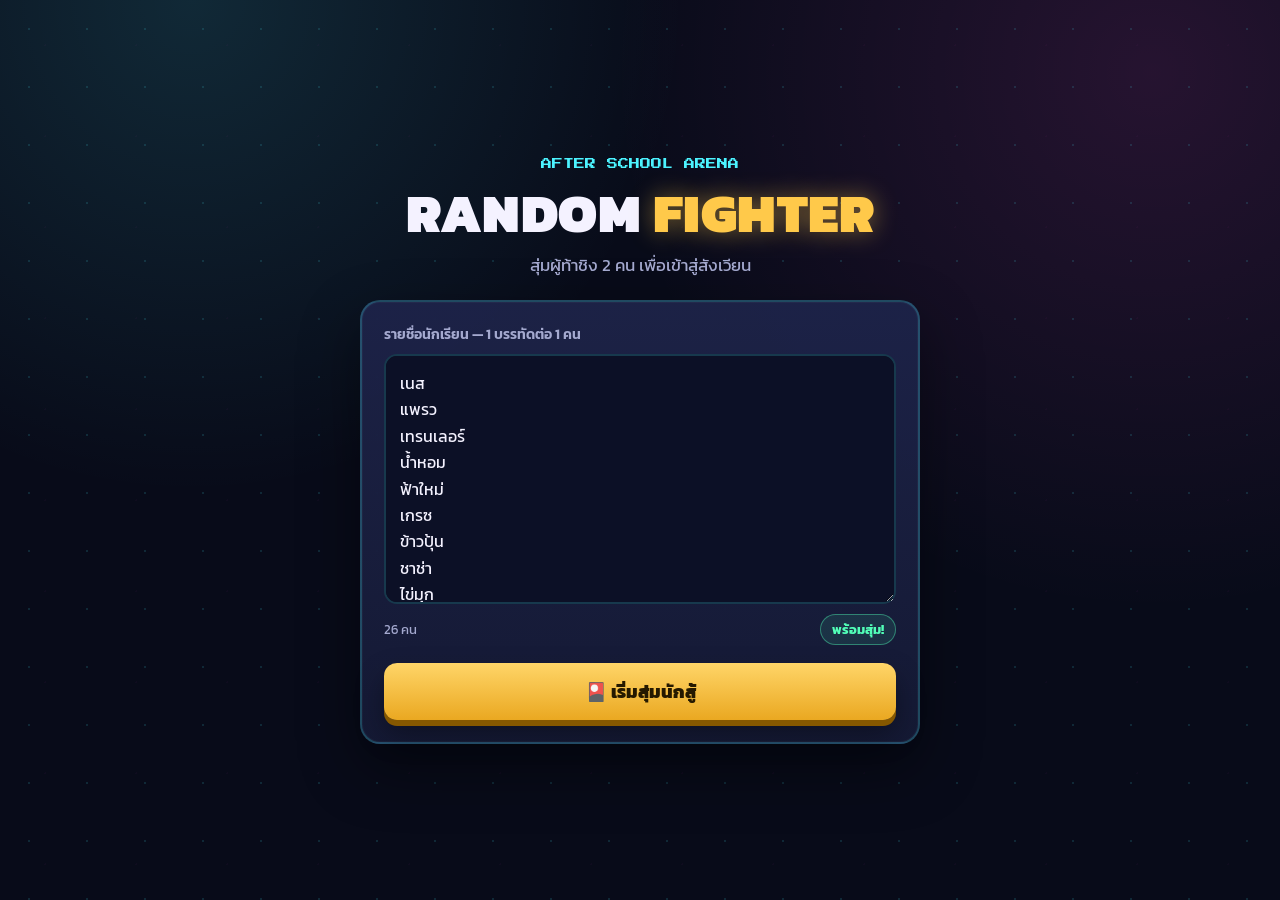
==== commit 184e0415: "Rebuild combat with distinct profession animation and cinematic reversals" ====
--- a/index.html
+++ b/index.html
@@ -3,7 +3,7 @@
 <head>
   <meta charset="utf-8">
   <meta name="viewport" content="width=device-width, initial-scale=1">
-  <title>Random Fighter — Combat Variety KO</title>
+  <title>Random Fighter — After School Arena</title>
   <link rel="preconnect" href="https://fonts.googleapis.com">
   <link rel="preconnect" href="https://fonts.gstatic.com" crossorigin>
   <link href="https://fonts.googleapis.com/css2?family=Kanit:wght@400;500;600;700;800;900&family=Press+Start+2P&display=swap" rel="stylesheet">
@@ -255,6 +255,15 @@
     @media (prefers-reduced-motion: reduce) {
       *, *::before, *::after { scroll-behavior: auto !important; animation-duration: .01ms !important; animation-iteration-count: 1 !important; transition-duration: .01ms !important; }
     }
+    .profession-button { grid-template-columns: 86px 1fr 24px; min-height: 99px; padding: 4px 12px 4px 0; }
+    .job-portrait { width: 86px; height: 86px; object-fit: contain; }
+    .vs-portrait { display: block; width: min(100%, 280px); height: 200px; object-fit: contain; margin: 0 auto 12px; }
+    .hud-job { color: var(--gold); font-size: clamp(12px, 1.6vw, 17px); margin: 5px 0; }
+    .battle-note { font-size: clamp(14px, 2vw, 23px); border-radius: 6px; font-weight: 800; }
+    .hp-fill { transition: width .16s ease-out; }
+    .arena { height: auto; aspect-ratio: 1000 / 540; min-height: 0; }
+    .battle-canvas { position: absolute; inset: 0; }
+    @media (max-width: 560px) { .arena { min-height: 0; } .vs-portrait { height: 130px; } .battle-content { margin-top: 10vh; } .battle-note { font-size: 12px; bottom: 1%; } }
   </style>
 </head>
 <body>
@@ -264,7 +273,7 @@
     <section class="screen" id="setupScreen">
       <div class="content">
         <header class="brand">
-          <div class="eyebrow pixel">COMBAT VARIETY · KO BUILD</div>
+          <div class="eyebrow pixel">AFTER SCHOOL ARENA</div>
           <h1>RANDOM <span>FIGHTER</span></h1>
           <p class="subtitle">สุ่มผู้ท้าชิง 2 คน เพื่อเข้าสู่สังเวียน</p>
         </header>
@@ -380,6 +389,8 @@
     </section>
   </main>
 
+  <script src="fighter-art.js"></script>
+  <script src="combat.js"></script>
   <script>
     "use strict";
 
@@ -491,9 +502,10 @@
       button.disabled = selectedByOpponent;
       button.dataset.professionId = profession.id;
       button.setAttribute("aria-pressed", String(selectedHere));
-      const icon = document.createElement("span");
-      icon.className = "job-icon";
-      icon.textContent = profession.icon;
+      const icon = document.createElement("canvas");
+      icon.className = "job-portrait";
+      icon.setAttribute("aria-hidden", "true");
+      RandomFighterCombat.portrait(icon, profession.id);
       const name = document.createElement("span");
       name.className = "job-name";
       name.textContent = profession.name;
@@ -538,388 +550,8 @@
       elements.selectionPanel.scrollIntoView({ behavior: "smooth", block: "nearest" });
     }
 
-    const COMBAT_POOLS = Object.freeze({
-      moods: ["technical", "brawl", "counter", "chase", "chaos", "lateStorm"],
-      openings: ["aPressure", "bPressure", "trade", "doubleDodge", "whiffCounter", "cautious"],
-      mids: ["counterTurn", "knockdownTurn", "tradeTurn", "leaderGuards", "chaserRush", "signatureTurn", "dodgePunish", "heavyWhiff"],
-      endings: ["heavyKO", "counterKO", "signatureKO", "comebackKO", "simpleKO", "tradeKO", "getupKO", "whiffKO"]
-    });
-    const EVENT_LABELS = Object.freeze({
-      light: "โจมตีเร็ว!", heavy: "ท่าหนัก!", block: "ตั้งการ์ดรับ!", dodge: "หลบได้!",
-      counter: "สวนกลับ!", trade: "แลกกันเต็มแรง!", knockdown: "ล้มลง!",
-      signature: "SIGNATURE MOVE!", final: "ท่าปิดเกม!"
-    });
-    const JOB_COLORS = Object.freeze({ takraw: "#39e7ff", somtam: "#ff4f70", lottery: "#b978ff", student: "#ffd34e" });
-    const clamp = (value, min, max) => Math.max(min, Math.min(max, value));
-    const randomBetween = (min, max) => min + Math.random() * (max - min);
-    const randomInt = (min, max) => Math.floor(randomBetween(min, max + 1));
-    const pick = list => list[Math.floor(Math.random() * list.length)];
-    const ease = value => value < .5 ? 2 * value * value : 1 - Math.pow(-2 * value + 2, 2) / 2;
-
-    function chooseVariety(poolName, recentDepth) {
-      const recent = appState.combatHistory.slice(-recentDepth).map(item => item[poolName]);
-      const candidates = COMBAT_POOLS[poolName].filter(item => !recent.includes(item));
-      return pick(candidates.length ? candidates : COMBAT_POOLS[poolName]);
-    }
-
-    function makeCombatFingerprint() {
-      return {
-        moods: chooseVariety("moods", 1),
-        openings: chooseVariety("openings", 1),
-        mids: chooseVariety("mids", 2),
-        endings: chooseVariety("endings", 3)
-      };
-    }
-
-    function eventTypeFor(index, count, fingerprint) {
-      const progress = index / Math.max(1, count - 1);
-      const early = ["light", "block", "dodge", "light", "counter", "trade"];
-      const middle = ["light", "heavy", "block", "counter", "trade", "knockdown", "dodge"];
-      const late = ["heavy", "counter", "trade", "knockdown", "signature", "light"];
-      let type = pick(progress < .32 ? early : progress < .72 ? middle : late);
-      if (fingerprint.mids === "signatureTurn" && index === Math.floor(count * .58)) type = "signature";
-      if (fingerprint.mids === "knockdownTurn" && index === Math.floor(count * .52)) type = "knockdown";
-      if (fingerprint.openings === "doubleDodge" && index < 2) type = "dodge";
-      if (fingerprint.openings === "trade" && index === 0) type = "trade";
-      if (fingerprint.openings === "whiffCounter" && index === 1) type = "counter";
-      return type;
-    }
-
-    function generateFightPlan(loserSide) {
-      const winnerSide = loserSide === "A" ? "B" : "A";
-      const fingerprint = makeCombatFingerprint();
-      const count = randomInt(11, 15);
-      const koAt = randomBetween(18.0, 19.45);
-      const spacing = (koAt - .45) / count;
-      const events = [];
-      let lastAttacker = null;
-      let knockdowns = 0;
-
-      for (let index = 0; index < count - 1; index += 1) {
-        let attacker;
-        if (index === 0 && fingerprint.openings === "aPressure") attacker = "A";
-        else if (index === 0 && fingerprint.openings === "bPressure") attacker = "B";
-        else if (lastAttacker && Math.random() < .58) attacker = lastAttacker === "A" ? "B" : "A";
-        else attacker = Math.random() < .5 ? "A" : "B";
-        let type = eventTypeFor(index, count, fingerprint);
-        if (type === "knockdown" && knockdowns >= 2) type = "heavy";
-        if (type === "knockdown") knockdowns += 1;
-        if (index > 0 && events[index - 1].type === type && ["knockdown", "signature", "counter"].includes(type)) type = "light";
-        events.push({
-          id: index,
-          start: .35 + index * spacing + randomBetween(-.10, .10),
-          duration: clamp(spacing * randomBetween(.78, .96), .72, 1.28),
-          attacker,
-          type,
-          applied: false
-        });
-        lastAttacker = attacker;
-      }
-
-      const endingMap = {
-        heavyKO: "heavy", counterKO: "counter", signatureKO: "signature", comebackKO: "signature",
-        simpleKO: "light", tradeKO: "trade", getupKO: "heavy", whiffKO: "counter"
-      };
-      const finalType = endingMap[fingerprint.endings];
-      events.push({
-        id: count - 1,
-        start: koAt - .92,
-        duration: .92,
-        attacker: finalType === "counter" ? loserSide : winnerSide,
-        type: finalType,
-        final: true,
-        applied: false
-      });
-
-      appState.combatHistory.push(fingerprint);
-      if (appState.combatHistory.length > 5) appState.combatHistory.shift();
-      return { events, fingerprint, koAt, loserSide, winnerSide };
-    }
-
-    class CanvasBattle {
-      constructor(plan, jobs) {
-        this.plan = plan;
-        this.jobs = jobs;
-        this.canvas = elements.battleCanvas;
-        this.ctx = this.canvas.getContext("2d");
-        this.hp = { A: 100, B: 100 };
-        this.current = null;
-        this.particles = [];
-        this.ko = false;
-        this.koElapsed = 0;
-        this.raf = 0;
-        this.lastTimer = null;
-        this.speed = new URLSearchParams(location.search).has("testSpeed") ? 8 : 1;
-      }
-
-      resize() {
-        const rect = this.canvas.getBoundingClientRect();
-        const dpr = Math.min(2, window.devicePixelRatio || 1);
-        const width = Math.max(1, Math.round(rect.width * dpr));
-        const height = Math.max(1, Math.round(rect.height * dpr));
-        if (this.canvas.width !== width || this.canvas.height !== height) {
-          this.canvas.width = width;
-          this.canvas.height = height;
-        }
-        this.ctx.setTransform(dpr, 0, 0, dpr, 0, 0);
-        this.width = rect.width;
-        this.height = rect.height;
-      }
-
-      positions(event, local) {
-        const strike = Math.sin(Math.PI * clamp(local, 0, 1));
-        const attackerAdvance = ease(clamp(strike * 1.22, 0, 1));
-        let xA = this.width * .25;
-        let xB = this.width * .75;
-        if (event) {
-          if (event.type === "trade") {
-            xA += this.width * .21 * attackerAdvance;
-            xB -= this.width * .21 * attackerAdvance;
-          } else if (event.attacker === "A") {
-            xA += this.width * .30 * attackerAdvance;
-            xB -= this.width * .12 * attackerAdvance;
-          } else {
-            xB -= this.width * .30 * attackerAdvance;
-            xA += this.width * .12 * attackerAdvance;
-          }
-        }
-        return { A: xA, B: xB };
-      }
-
-      contact(event, local) {
-        const positions = this.positions(event, local);
-        return Math.abs(positions.B - positions.A) <= Math.max(96, this.width * .115);
-      }
-
-      damageFor(type) {
-        if (type === "block") return randomInt(2, 4);
-        if (type === "light") return randomInt(7, 11);
-        if (type === "heavy") return randomInt(13, 18);
-        if (type === "knockdown") return randomInt(16, 22);
-        if (type === "signature") return randomInt(19, 26);
-        if (type === "counter") return randomInt(10, 16);
-        if (type === "trade") return randomInt(7, 12);
-        return 0;
-      }
-
-      applyDamage(side, amount, final = false) {
-        if (final && side === this.plan.loserSide) {
-          this.hp[side] = 0;
-        } else {
-          const floor = side === this.plan.loserSide ? 7 : 6;
-          this.hp[side] = Math.max(floor, this.hp[side] - amount);
-        }
-        const element = side === "A" ? elements.hpA : elements.hpB;
-        element.style.width = `${this.hp[side]}%`;
-      }
-
-      burst(side, strong) {
-        const positions = this.positions(this.current, .5);
-        const x = positions[side];
-        const y = this.height * .48;
-        const count = strong ? 18 : 9;
-        for (let index = 0; index < count; index += 1) {
-          this.particles.push({
-            x, y, born: this.elapsed,
-            vx: randomBetween(-115, 115), vy: randomBetween(-150, 35),
-            color: index % 4 === 0 ? "#ff385d" : index % 2 ? "#fff4a8" : "#ffffff",
-            size: randomBetween(2, strong ? 7 : 5)
-          });
-        }
-        elements.arena.classList.remove("flash", "shake");
-        void elements.arena.offsetWidth;
-        elements.arena.classList.add("flash");
-        if (strong) elements.arena.classList.add("shake");
-      }
-
-      resolve(event, local) {
-        if (event.applied) return;
-        const hitPoint = event.type === "counter" ? .68 : .49;
-        if (local < hitPoint) return;
-        event.applied = true;
-        const defender = event.attacker === "A" ? "B" : "A";
-        if (event.type === "dodge") return;
-        if (!this.contact(event, event.type === "counter" ? .52 : .5)) return;
-        if (event.type === "counter") {
-          this.applyDamage(event.attacker, this.damageFor(event.type), event.final && event.attacker === this.plan.loserSide);
-          this.burst(event.attacker, event.final);
-        } else if (event.type === "trade") {
-          this.applyDamage(defender, this.damageFor(event.type), event.final && defender === this.plan.loserSide);
-          if (!event.final) this.applyDamage(event.attacker, this.damageFor(event.type));
-          this.burst(defender, event.final);
-        } else {
-          this.applyDamage(defender, this.damageFor(event.type), event.final);
-          this.burst(defender, event.final || ["heavy", "signature", "knockdown"].includes(event.type));
-        }
-        if (event.final) {
-          this.ko = true;
-          this.koElapsed = this.elapsed;
-        }
-      }
-
-      fighterState(side, event, local) {
-        if (this.ko) return side === this.plan.loserSide ? "lose" : "victory";
-        if (!event) return "idle";
-        const attacker = event.attacker;
-        const defender = attacker === "A" ? "B" : "A";
-        if (event.type === "counter") {
-          if (local < .48) return side === attacker ? "attack" : "dodge";
-          return side === defender ? "attack" : "hit";
-        }
-        if (event.type === "trade") return local < .57 ? "attack" : "hit";
-        if (side === attacker) return event.type === "signature" ? "signature" : event.type === "heavy" ? "heavy" : "attack";
-        if (event.type === "block") return "block";
-        if (event.type === "dodge") return "dodge";
-        if (event.type === "knockdown" && local > .48) return "knockdown";
-        return local > .45 && local < .78 ? "hit" : "idle";
-      }
-
-      drawArena() {
-        const ctx = this.ctx;
-        const w = this.width;
-        const h = this.height;
-        const sky = ctx.createLinearGradient(0, 0, 0, h);
-        sky.addColorStop(0, "#132653"); sky.addColorStop(.58, "#48285d"); sky.addColorStop(.59, "#e15a70"); sky.addColorStop(.62, "#241d43"); sky.addColorStop(1, "#111326");
-        ctx.fillStyle = sky; ctx.fillRect(0, 0, w, h);
-        ctx.fillStyle = "rgba(255,255,255,.035)";
-        for (let x = 0; x < w; x += 72) ctx.fillRect(x, 0, 2, h * .58);
-        ctx.strokeStyle = "rgba(255,211,89,.20)"; ctx.lineWidth = 2;
-        for (let x = -w; x < w * 2; x += 90) {
-          ctx.beginPath(); ctx.moveTo(w / 2, h * .60); ctx.lineTo(x, h); ctx.stroke();
-        }
-        for (let y = h * .64; y < h; y += 36) {
-          ctx.beginPath(); ctx.moveTo(0, y); ctx.lineTo(w, y); ctx.stroke();
-        }
-        ctx.fillStyle = "rgba(5,7,19,.42)"; ctx.fillRect(0, h * .83, w, h * .17);
-      }
-
-      drawFighter(side, x, state, local) {
-        const ctx = this.ctx;
-        const dir = side === "A" ? 1 : -1;
-        const ground = this.height * .80;
-        const scale = clamp(this.height / 500, .68, 1.12);
-        const color = JOB_COLORS[this.jobs[side].id] || (side === "A" ? "#4cf3ff" : "#ff4fd8");
-        const bob = state === "idle" ? Math.sin(this.elapsed * 5 + (side === "A" ? 0 : 1.2)) * 3 : 0;
-        let rotation = 0;
-        let y = ground + bob;
-        if (state === "hit") rotation = -dir * .15;
-        if (state === "dodge") rotation = -dir * .22;
-        if (state === "knockdown" || state === "lose") rotation = -dir * 1.34;
-        if (state === "victory") y -= Math.abs(Math.sin(this.elapsed * 5)) * 5;
-
-        ctx.save(); ctx.translate(x, y); ctx.rotate(rotation); ctx.scale(scale, scale);
-        ctx.lineCap = "round"; ctx.lineJoin = "round";
-        const headY = -132;
-        const shoulderY = -92;
-        const hipY = -35;
-        let frontHand = { x: dir * 36, y: -69 }, backHand = { x: -dir * 28, y: -62 };
-        let frontFoot = { x: dir * 31, y: 0 }, backFoot = { x: -dir * 27, y: 0 };
-        const punch = Math.sin(Math.PI * clamp(local, 0, 1));
-        if (["attack", "heavy", "signature"].includes(state)) {
-          const reach = state === "signature" ? 78 : state === "heavy" ? 70 : 60;
-          frontHand = { x: dir * (34 + reach * punch), y: -82 + (state === "heavy" ? -24 * punch : 0) };
-          if (this.jobs[side].id === "takraw" || state === "signature") frontFoot = { x: dir * (35 + 72 * punch), y: -54 * punch };
-        } else if (state === "block") {
-          frontHand = { x: dir * 34, y: -112 }; backHand = { x: dir * 17, y: -96 };
-        } else if (state === "victory") {
-          frontHand = { x: dir * 39, y: -155 }; backHand = { x: -dir * 39, y: -155 };
-        }
-        const shoulderA = { x: dir * 11, y: shoulderY }, shoulderB = { x: -dir * 11, y: shoulderY };
-        const elbowA = { x: (shoulderA.x + frontHand.x) * .48, y: (shoulderA.y + frontHand.y) * .48 - 9 };
-        const elbowB = { x: (shoulderB.x + backHand.x) * .5, y: (shoulderB.y + backHand.y) * .5 + 7 };
-        const kneeA = { x: frontFoot.x * .52, y: -18 + frontFoot.y * .44 };
-        const kneeB = { x: backFoot.x * .52, y: -18 + backFoot.y * .44 };
-        const limb = (a, b, c) => { ctx.beginPath(); ctx.moveTo(a.x, a.y); ctx.lineTo(b.x, b.y); ctx.lineTo(c.x, c.y); ctx.stroke(); };
-
-        ctx.strokeStyle = "#090b16"; ctx.lineWidth = 15;
-        ctx.beginPath(); ctx.moveTo(0, shoulderY); ctx.lineTo(0, hipY); ctx.stroke();
-        limb(shoulderA, elbowA, frontHand); limb(shoulderB, elbowB, backHand);
-        limb({x:0,y:hipY}, kneeA, frontFoot); limb({x:0,y:hipY}, kneeB, backFoot);
-        ctx.strokeStyle = color; ctx.lineWidth = 8;
-        ctx.beginPath(); ctx.moveTo(0, shoulderY); ctx.lineTo(0, hipY); ctx.stroke();
-        limb(shoulderA, elbowA, frontHand); limb(shoulderB, elbowB, backHand);
-        limb({x:0,y:hipY}, kneeA, frontFoot); limb({x:0,y:hipY}, kneeB, backFoot);
-        ctx.fillStyle = "#f4c89a"; ctx.strokeStyle = "#090b16"; ctx.lineWidth = 7;
-        ctx.beginPath(); ctx.arc(0, headY, 24, 0, Math.PI * 2); ctx.fill(); ctx.stroke();
-        ctx.fillStyle = "#0b0d17";
-        ctx.beginPath(); ctx.arc(dir * 8, headY - 3, 3, 0, Math.PI * 2); ctx.fill();
-        ctx.strokeStyle = color; ctx.lineWidth = 9;
-        if (this.jobs[side].id === "somtam") {
-          ctx.beginPath(); ctx.moveTo(frontHand.x, frontHand.y); ctx.lineTo(frontHand.x + dir * 38, frontHand.y - 20); ctx.stroke();
-        } else if (this.jobs[side].id === "lottery") {
-          ctx.fillStyle = "#ffe55a"; ctx.fillRect(frontHand.x - 9, frontHand.y - 14, 18, 24);
-        } else if (this.jobs[side].id === "student") {
-          ctx.fillStyle = "#fff"; ctx.fillRect(frontHand.x - 13, frontHand.y - 11, 25, 20);
-          ctx.strokeStyle = "#5b7cff"; ctx.lineWidth = 3; ctx.strokeRect(frontHand.x - 13, frontHand.y - 11, 25, 20);
-        } else {
-          ctx.strokeStyle = "#ffe44d"; ctx.lineWidth = 4; ctx.beginPath(); ctx.arc(frontFoot.x + dir * 15, frontFoot.y - 8, 10, 0, Math.PI * 2); ctx.stroke();
-        }
-        ctx.restore();
-      }
-
-      drawParticles() {
-        const ctx = this.ctx;
-        this.particles = this.particles.filter(particle => this.elapsed - particle.born < .72);
-        this.particles.forEach(particle => {
-          const age = this.elapsed - particle.born;
-          const x = particle.x + particle.vx * age;
-          const y = particle.y + particle.vy * age + 190 * age * age;
-          ctx.globalAlpha = 1 - age / .72;
-          ctx.fillStyle = particle.color;
-          ctx.beginPath(); ctx.arc(x, y, particle.size, 0, Math.PI * 2); ctx.fill();
-        });
-        ctx.globalAlpha = 1;
-      }
-
-      draw() {
-        this.resize();
-        this.drawArena();
-        let event = this.current;
-        let local = event ? clamp((this.elapsed - event.start) / event.duration, 0, 1) : 0;
-        const positions = this.positions(event, local);
-        this.drawFighter("A", positions.A, this.fighterState("A", event, local), local);
-        this.drawFighter("B", positions.B, this.fighterState("B", event, local), local);
-        this.drawParticles();
-      }
-
-      run() {
-        return new Promise(resolve => {
-          const start = performance.now();
-          const tick = now => {
-            this.elapsed = ((now - start) / 1000) * this.speed;
-            this.current = this.plan.events.find(event => this.elapsed >= event.start && this.elapsed <= event.start + event.duration) || null;
-            this.plan.events.forEach(event => {
-              const hitPoint = event.type === "counter" ? .68 : .49;
-              if (!event.applied && this.elapsed >= event.start + event.duration * hitPoint) this.resolve(event, hitPoint);
-            });
-            if (this.current) {
-              const local = clamp((this.elapsed - this.current.start) / this.current.duration, 0, 1);
-              this.resolve(this.current, local);
-              elements.battleNote.textContent = EVENT_LABELS[this.current.final ? "final" : this.current.type] || "ปะทะ!";
-            } else if (!this.ko) {
-              elements.battleNote.textContent = "จับจังหวะ...";
-            }
-            const remaining = Math.max(0, 20 - this.elapsed);
-            const timer = Math.ceil(remaining);
-            if (timer !== this.lastTimer) {
-              elements.battleTimer.textContent = String(timer).padStart(2, "0");
-              this.lastTimer = timer;
-            }
-            this.draw();
-            if (this.ko && this.elapsed - this.koElapsed > 1.35 * this.speed) {
-              cancelAnimationFrame(this.raf);
-              resolve(this.hp);
-              return;
-            }
-            this.raf = requestAnimationFrame(tick);
-          };
-          this.raf = requestAnimationFrame(tick);
-        });
-      }
-    }
-
     async function playCombatBattle() {
-      if (!appState.round) return;
+      if (!appState.round || appState.phase !== "profession") return;
       const [fighterA, fighterB] = appState.round.fighters;
       const jobA = professionById(appState.round.professions.fighterA);
       const jobB = professionById(appState.round.professions.fighterB);
@@ -929,28 +561,40 @@
       elements.vsBName.textContent = fighterB.name;
       elements.vsAJob.textContent = `${jobA.icon} ${jobA.name}`;
       elements.vsBJob.textContent = `${jobB.icon} ${jobB.name}`;
+      [elements.vsAName, elements.vsBName].forEach((name, side) => {
+        name.parentElement.querySelector("canvas")?.remove();
+        const portrait = document.createElement("canvas");
+        portrait.className = "vs-portrait";
+        portrait.setAttribute("aria-hidden", "true");
+        name.before(portrait);
+        RandomFighterCombat.portrait(portrait, side ? jobB.id : jobA.id);
+      });
       setScreen("vs");
       await wait(1800);
       if (appState.phase !== "vs") return;
 
       elements.hudAName.textContent = fighterA.name;
       elements.hudBName.textContent = fighterB.name;
+      [elements.hudAName, elements.hudBName].forEach((name, side) => {
+        name.parentElement.querySelector(".hud-job")?.remove();
+        const label = document.createElement("div");
+        label.className = "hud-job";
+        label.textContent = side ? jobB.name : jobA.name;
+        name.after(label);
+      });
       elements.hpA.style.width = "100%";
       elements.hpB.style.width = "100%";
       elements.battleTimer.textContent = "20";
       elements.arenaLabel.textContent = "FIGHT!";
       elements.arenaLabel.classList.remove("hidden");
       setScreen("battle");
+      const loserSide = appState.round.lockedLoserId === fighterA.id ? 0 : 1;
+      const battle = new RandomFighterCombat.Battle(elements, [jobA.id, jobB.id], loserSide);
+      battle.draw();
       await wait(700);
       elements.arenaLabel.classList.add("hidden");
 
-      const loserSide = appState.round.lockedLoserId === fighterA.id ? "A" : "B";
-      const plan = generateFightPlan(loserSide);
-      const battle = new CanvasBattle(plan, { A: jobA, B: jobB });
       await battle.run();
-      elements.arenaLabel.textContent = "KO!";
-      elements.arenaLabel.classList.remove("hidden");
-      await wait(1100);
       showResult();
     }
 
